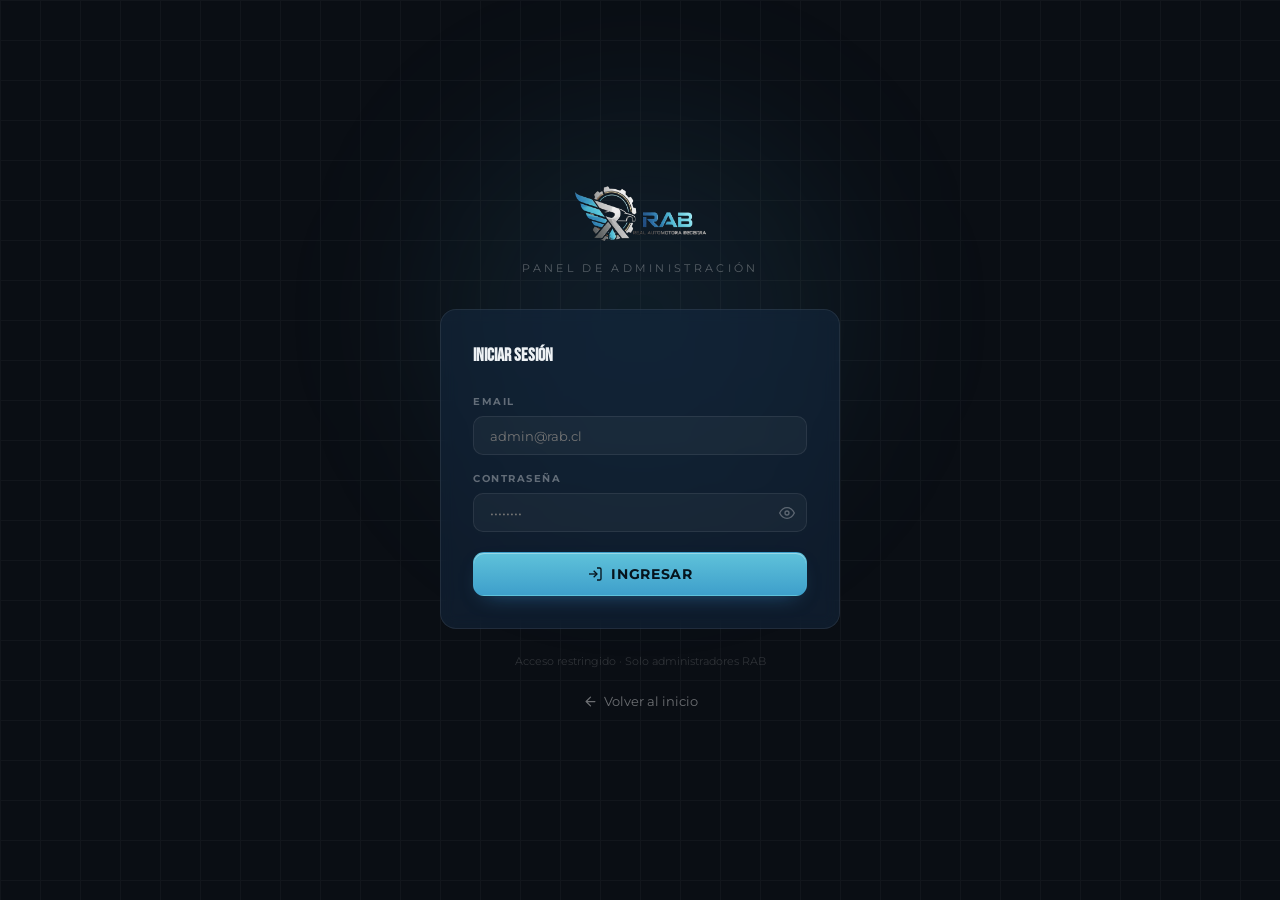
==== admin/index.html @ 1c28c9f1 ":hammer: :art: Rediseno completo del sitio." ====
<!DOCTYPE html>
<html lang="es">
<head>
  <meta charset="UTF-8">
  <meta name="viewport" content="width=device-width, initial-scale=1.0">
  <title>Admin | RAB Automotora</title>
  <link rel="stylesheet" href="../assets/css/rab.css">
  <link rel="icon" href="../assets/images/logo.png">
  <style>
    /* ══ LOGIN ══════════════════════════════════════════════ */
    #login-screen {
      min-height:100vh; background:var(--bg-dark); display:flex;
      align-items:center; justify-content:center; padding:1.5rem;
      position:relative; overflow:hidden;
    }
    .login-glow { position:absolute;top:35%;left:50%;transform:translate(-50%,-50%);width:400px;height:400px;background:rgba(62,159,203,.10);border-radius:50%;filter:blur(80px);pointer-events:none; }
    .login-grid { position:absolute;inset:0;opacity:.03;background-image:linear-gradient(rgba(255,255,255,1) 1px,transparent 1px),linear-gradient(90deg,rgba(255,255,255,1) 1px,transparent 1px);background-size:40px 40px; }
    .login-box  { position:relative;width:100%;max-width:400px; }
    .login-card { background:rgba(20,42,68,.5);border:1px solid rgba(255,255,255,.08);border-radius:16px;padding:2rem;backdrop-filter:blur(8px); }

    /* ══ ADMIN LAYOUT ════════════════════════════════════════ */
    #admin-app { display:none; }

    /* Top bar (mobile only) */
    .admin-topbar {
      display:none;
      position:fixed; top:0; left:0; right:0; z-index:200;
      height:56px; background:#0D1622;
      border-bottom:1px solid rgba(255,255,255,.06);
      align-items:center; justify-content:space-between;
      padding:0 1rem;
    }
    .admin-topbar img  { height:32px; width:auto; object-fit:contain; }
    .admin-topbar-btn  { background:none; border:none; color:rgba(255,255,255,.6); padding:6px; cursor:pointer; display:flex; align-items:center; }
    .admin-topbar-btn:hover { color:#fff; }

    /* Overlay (mobile sidebar backdrop) */
    #sidebar-overlay {
      display:none; position:fixed; inset:0; z-index:149;
      background:rgba(0,0,0,.6); backdrop-filter:blur(2px);
    }
    #sidebar-overlay.active { display:block; }

    /* Sidebar */
    .admin-sidebar {
      position:fixed; top:0; left:0; bottom:0; z-index:150;
      width:220px; background:#0D1622;
      border-right:1px solid rgba(255,255,255,.06);
      display:flex; flex-direction:column;
      transition:transform .25s ease;
    }

    /* Main content */
    .admin-main {
      margin-left:220px;
      min-height:100vh;
      padding:2rem 2.5rem;
      background:var(--bg-dark);
    }

    /* ── Responsive breakpoint ── */
    @media (max-width: 768px) {
      .admin-topbar  { display:flex; }
      .admin-sidebar { transform:translateX(-100%); }
      .admin-sidebar.open { transform:translateX(0); }
      .admin-main    { margin-left:0; padding:1rem; padding-top:calc(56px + 1rem); }
    }

    /* ══ STATS GRID ══════════════════════════════════════════ */
    .stats-grid {
      display:grid;
      grid-template-columns:repeat(4,1fr);
      gap:1rem;
      margin-bottom:2rem;
    }
    @media (max-width:900px) { .stats-grid { grid-template-columns:repeat(2,1fr); } }
    @media (max-width:480px) { .stats-grid { grid-template-columns:1fr 1fr; gap:.75rem; } }

    /* ══ TABLE ═══════════════════════════════════════════════ */
    .table-scroll { overflow-x:auto; -webkit-overflow-scrolling:touch; }
    .admin-table  { min-width:520px; }

    /* Hide less important columns on small screens */
    @media (max-width:560px) {
      .col-hide { display:none; }
    }

    /* ══ FORM GRID ═══════════════════════════════════════════ */
    .form-grid {
      display:grid;
      grid-template-columns:repeat(auto-fill,minmax(180px,1fr));
      gap:1rem;
    }
    @media (max-width:480px) {
      .form-grid { grid-template-columns:1fr; }
    }

    /* ══ IMAGE UPLOADER ══════════════════════════════════════ */
    .drop-zone { border:2px dashed rgba(255,255,255,.1);border-radius:12px;padding:2rem;text-align:center;position:relative;cursor:pointer;transition:border-color .2s; }
    .drop-zone:hover,.drop-zone.drag { border-color:var(--navy-light); }
    .drop-zone input[type=file] { position:absolute;inset:0;opacity:0;cursor:pointer; }
    .img-preview-grid { display:grid;grid-template-columns:repeat(auto-fill,minmax(90px,1fr));gap:.5rem;margin-top:1rem; }
    .img-preview { position:relative;aspect-ratio:4/3;border-radius:8px;overflow:hidden;border:2px solid transparent; }
    .img-preview.cover { border-color:var(--navy-light); }
    .img-preview img { width:100%;height:100%;object-fit:cover; }
    .img-preview-actions { position:absolute;inset:0;background:rgba(0,0,0,.65);opacity:0;display:flex;align-items:center;justify-content:center;gap:6px;transition:opacity .2s; }
    .img-preview:hover .img-preview-actions,
    .img-preview:active .img-preview-actions { opacity:1; } /* :active para touch */
    .cover-label { position:absolute;top:4px;left:4px;background:var(--navy-light);color:#fff;font-size:9px;font-weight:700;text-transform:uppercase;padding:2px 6px;border-radius:4px; }

    /* ══ PAGE HEADER ═════════════════════════════════════════ */
    .page-header {
      display:flex; justify-content:space-between; align-items:center;
      flex-wrap:wrap; gap:.75rem; margin-bottom:1.75rem;
    }
    .page-header h1 { font-family:var(--font-title);font-weight:700;font-size:1.4rem;color:var(--white); }
    .page-header p  { color:rgba(255,255,255,.35);font-size:13px;margin-top:3px; }

    /* ══ WASH ADMIN ═══════════════════════════════════════════ */
    .wash-admin-feature {
      display:inline-flex; align-items:center; gap:4px;
      background:rgba(255,255,255,.06); border:1px solid rgba(255,255,255,.1);
      color:rgba(255,255,255,.65); font-size:12px;
      padding:4px 8px 4px 10px; border-radius:8px;
    }

    /* ══ GLOBAL LOADING OVERLAY ════════════════════════════════ */
    #global-loading {
      display:none; position:fixed; inset:0; z-index:9999;
      background:rgba(6,12,26,.88); backdrop-filter:blur(6px);
      align-items:center; justify-content:center; flex-direction:column; gap:1.25rem;
    }
    #global-loading.active { display:flex; }
    #global-loading .gl-spinner {
      width:44px; height:44px; border-radius:50%;
      border:3px solid rgba(255,255,255,.08);
      border-top-color:var(--navy-light);
      animation:spin .7s linear infinite;
    }
    #global-loading .gl-text {
      font-family:var(--font-body); font-weight:600; font-size:13px;
      color:rgba(255,255,255,.4); letter-spacing:.06em; text-transform:uppercase;
    }
  </style>
</head>
<body>
<div id="toast"></div>
<div id="global-loading">
  <div class="gl-spinner"></div>
  <p class="gl-text">Procesando...</p>
</div>

<!-- ══ LOGIN ══════════════════════════════════════════════════ -->
<div id="login-screen">
  <div class="login-glow"></div>
  <div class="login-grid"></div>
  <div class="login-box">
    <div style="text-align:center;margin-bottom:2rem">
      <img src="../assets/images/logo.png" alt="RAB" style="height:60px;width:auto;object-fit:contain;margin:0 auto 1rem;display:block">
      <p style="color:rgba(255,255,255,.3);font-size:11px;text-transform:uppercase;letter-spacing:.3em">Panel de Administración</p>
    </div>
    <div class="login-card">
      <h1 style="font-family:var(--font-title);font-weight:700;color:var(--white);font-size:1.1rem;margin-bottom:1.5rem">Iniciar sesión</h1>
      <form id="login-form" onsubmit="doLogin(event)">
        <div class="form-group" style="margin-bottom:1rem">
          <label class="form-label">Email</label>
          <input id="login-email" type="email" class="form-input" placeholder="admin@rab.cl" required autocomplete="email">
        </div>
        <div class="form-group" style="margin-bottom:1.25rem">
          <label class="form-label">Contraseña</label>
          <div style="position:relative">
            <input id="login-pass" type="password" class="form-input" placeholder="••••••••" required autocomplete="current-password" style="padding-right:2.5rem">
            <button type="button" onclick="togglePass()" style="position:absolute;right:.75rem;top:50%;transform:translateY(-50%);color:rgba(255,255,255,.3);background:none;border:none;cursor:pointer;display:flex">
              <svg width="16" height="16" viewBox="0 0 24 24" fill="none" stroke="currentColor" stroke-width="2"><path d="M1 12s4-8 11-8 11 8 11 8-4 8-11 8-11-8-11-8z"/><circle cx="12" cy="12" r="3"/></svg>
            </button>
          </div>
        </div>
        <div id="login-error" style="display:none;color:#fca5a5;font-size:12px;background:rgba(69,10,10,.5);border:1px solid rgba(252,165,165,.2);border-radius:8px;padding:.6rem 1rem;margin-bottom:1rem"></div>
        <button type="submit" id="login-btn" class="btn-primary" style="width:100%;justify-content:center">
          <svg width="16" height="16" viewBox="0 0 24 24" fill="none" stroke="currentColor" stroke-width="2"><path d="M15 3h4a2 2 0 0 1 2 2v14a2 2 0 0 1-2 2h-4"/><polyline points="10 17 15 12 10 7"/><line x1="15" y1="12" x2="3" y2="12"/></svg>
          Ingresar
        </button>
      </form>
    </div>
    <p style="text-align:center;color:rgba(255,255,255,.15);font-size:11px;margin-top:1.5rem">Acceso restringido · Solo administradores RAB</p>
    <div style="text-align:center;margin-top:1.25rem">
      <a href="../index.html" style="display:inline-flex;align-items:center;gap:6px;color:rgba(255,255,255,.4);font-size:13px;transition:color .2s" onmouseover="this.style.color='var(--blue-light)'" onmouseout="this.style.color='rgba(255,255,255,.4)'">
        <svg width="15" height="15" viewBox="0 0 24 24" fill="none" stroke="currentColor" stroke-width="2" stroke-linecap="round" stroke-linejoin="round"><path d="M19 12H5M12 5l-7 7 7 7"/></svg>
        Volver al inicio
      </a>
    </div>
  </div>
</div>

<!-- ══ ADMIN APP ═══════════════════════════════════════════════ -->
<div id="admin-app">

  <!-- Mobile top bar -->
  <div class="admin-topbar">
    <img src="../assets/images/logo.png" alt="RAB">
    <button class="admin-topbar-btn" onclick="toggleSidebar()" aria-label="Menú">
      <svg id="topbar-icon" width="22" height="22" viewBox="0 0 24 24" fill="none" stroke="currentColor" stroke-width="2">
        <line x1="3" y1="6" x2="21" y2="6"/><line x1="3" y1="12" x2="21" y2="12"/><line x1="3" y1="18" x2="21" y2="18"/>
      </svg>
    </button>
  </div>

  <!-- Overlay -->
  <div id="sidebar-overlay" onclick="closeSidebar()"></div>

  <!-- Sidebar -->
  <aside class="admin-sidebar" id="admin-sidebar">
    <div class="admin-sidebar-logo" style="padding:1.25rem 1rem;border-bottom:1px solid rgba(255,255,255,.06);display:flex;align-items:center;justify-content:space-between">
      <a href="../index.html" target="_blank">
        <img src="../assets/images/logo.png" alt="RAB" style="height:34px;width:auto;object-fit:contain">
      </a>
      <!-- Close button (mobile only) -->
      <button onclick="closeSidebar()" style="display:none;background:none;border:none;color:rgba(255,255,255,.4);cursor:pointer;padding:4px" id="sidebar-close-btn">
        <svg width="18" height="18" viewBox="0 0 24 24" fill="none" stroke="currentColor" stroke-width="2"><line x1="18" y1="6" x2="6" y2="18"/><line x1="6" y1="6" x2="18" y2="18"/></svg>
      </button>
    </div>
    <nav class="admin-nav" style="flex:1;padding:.75rem;display:flex;flex-direction:column;gap:2px">
      <a class="admin-nav-item active" data-page="dashboard" onclick="showPage('dashboard');closeSidebar()">
        <svg viewBox="0 0 24 24" fill="none" stroke="currentColor" stroke-width="2"><rect x="3" y="3" width="7" height="7"/><rect x="14" y="3" width="7" height="7"/><rect x="14" y="14" width="7" height="7"/><rect x="3" y="14" width="7" height="7"/></svg>
        Dashboard
      </a>
      <a class="admin-nav-item" data-page="vehicles" onclick="showPage('vehicles');closeSidebar()">
        <svg viewBox="0 0 24 24" fill="none" stroke="currentColor" stroke-width="2"><path d="M19 17H5a2 2 0 0 1-2-2V9a2 2 0 0 1 2-2h1l2-3h8l2 3h1a2 2 0 0 1 2 2v6a2 2 0 0 1-2 2z"/><circle cx="7" cy="17" r="2"/><circle cx="17" cy="17" r="2"/></svg>
        Vehículos
      </a>
      <a class="admin-nav-item" data-page="washing" onclick="showPage('washing');closeSidebar()">
        <svg viewBox="0 0 24 24" fill="none" stroke="currentColor" stroke-width="2"><path d="M12 2.69l5.66 5.66a8 8 0 1 1-11.31 0z"/></svg>
        Lavado
      </a>
    </nav>
    <div style="padding:.75rem;border-top:1px solid rgba(255,255,255,.06)">
      <a href="../index.html" target="_blank" class="admin-nav-item" style="font-size:12px;color:rgba(255,255,255,.3)">Ver sitio →</a>
      <button class="admin-nav-item" onclick="doLogout()" style="width:100%;text-align:left;color:rgba(255,255,255,.4)">
        <svg viewBox="0 0 24 24" fill="none" stroke="currentColor" stroke-width="2"><path d="M9 21H5a2 2 0 0 1-2-2V5a2 2 0 0 1 2-2h4"/><polyline points="16 17 21 12 16 7"/><line x1="21" y1="12" x2="9" y2="12"/></svg>
        Cerrar sesión
      </button>
    </div>
  </aside>

  <!-- Main -->
  <main class="admin-main">

    <!-- ── DASHBOARD ── -->
    <div id="page-dashboard" class="admin-page active">
      <div class="page-header">
        <div>
          <h1>Dashboard</h1>
          <p>Resumen del inventario</p>
        </div>
      </div>

      <div id="stats-grid" class="stats-grid"></div>

      <div class="admin-table-wrap">
        <div style="display:flex;justify-content:space-between;align-items:center;padding:1rem 1.25rem;border-bottom:1px solid rgba(255,255,255,.06);flex-wrap:wrap;gap:.5rem">
          <span style="font-family:var(--font-body);font-weight:700;color:var(--white);font-size:13px">Inventario reciente</span>
          <button onclick="showPage('vehicles');openForm()" class="btn-primary" style="font-size:11px;padding:6px 14px">+ Agregar</button>
        </div>
        <div class="table-scroll">
          <table class="admin-table">
            <thead>
              <tr>
                <th>Vehículo</th>
                <th class="col-hide">Precio</th>
                <th class="col-hide">Categoría</th>
                <th>Estado</th>
                <th></th>
              </tr>
            </thead>
            <tbody id="dashboard-table"></tbody>
          </table>
        </div>
      </div>
    </div>

    <!-- ── VEHÍCULOS ── -->
    <div id="page-vehicles" class="admin-page">
      <div class="page-header">
        <div>
          <h1>Vehículos</h1>
          <p id="vehicle-total"></p>
        </div>
        <button onclick="openForm()" class="btn-primary">+ Agregar</button>
      </div>

      <!-- Formulario -->
      <div id="vehicle-form-wrap" style="display:none;margin-bottom:2rem">
        <div class="form-section">
          <div style="display:flex;justify-content:space-between;align-items:center;margin-bottom:1.25rem">
            <h2 class="form-section-title" id="form-title" style="margin-bottom:0">Nuevo vehículo</h2>
            <button onclick="closeForm()" style="color:rgba(255,255,255,.4);display:flex;background:none;border:none;cursor:pointer">
              <svg width="18" height="18" viewBox="0 0 24 24" fill="none" stroke="currentColor" stroke-width="2"><line x1="18" y1="6" x2="6" y2="18"/><line x1="6" y1="6" x2="18" y2="18"/></svg>
            </button>
          </div>
          <form id="vehicle-form" onsubmit="saveVehicle(event)">
            <input type="hidden" id="f-id">
            <div class="form-grid">
              <div class="form-group"><label class="form-label">Marca *</label><input id="f-brand" class="form-input" required placeholder="Toyota"></div>
              <div class="form-group"><label class="form-label">Modelo *</label><input id="f-model" class="form-input" required placeholder="RAV4"></div>
              <div class="form-group"><label class="form-label">Año *</label><input id="f-year" type="number" class="form-input" required min="1990" max="2030" placeholder="2023" inputmode="numeric"></div>
              <div class="form-group"><label class="form-label">Precio CLP *</label><input id="f-price" type="number" class="form-input" required min="0" placeholder="12900000" inputmode="numeric"></div>
              <div class="form-group"><label class="form-label">Kilometraje</label><input id="f-mileage" type="number" class="form-input" min="0" value="0" inputmode="numeric"></div>
              <div class="form-group">
                <label class="form-label">Categoría *</label>
                <select id="f-category" class="form-select"><option>Sedán</option><option>SUV</option><option>Pickup</option><option>Hatchback</option><option>Deportivo</option></select>
              </div>
              <div class="form-group">
                <label class="form-label">Transmisión *</label>
                <select id="f-transmission" class="form-select"><option>Automático</option><option>Manual</option><option>CVT</option></select>
              </div>
              <div class="form-group">
                <label class="form-label">Combustible *</label>
                <select id="f-fuel" class="form-select"><option>Bencina</option><option>Diésel</option><option>Híbrido</option><option>Eléctrico</option></select>
              </div>
              <div class="form-group">
                <label class="form-label">Estado *</label>
                <select id="f-status" class="form-select"><option>Disponible</option><option>Vendido</option><option>Próximo Ingreso</option></select>
              </div>
              <div class="form-group full"><label class="form-label">Descripción</label><textarea id="f-desc" class="form-textarea" placeholder="Detalles adicionales..."></textarea></div>
              <div class="form-group" style="display:flex;align-items:center;gap:.5rem;padding-top:1rem">
                <input id="f-featured" type="checkbox" style="width:16px;height:16px;accent-color:var(--navy-light)">
                <label style="color:rgba(255,255,255,.6);font-size:13px;cursor:pointer" for="f-featured">Marcar como Destacado</label>
              </div>
            </div>
            <div style="display:flex;gap:1rem;margin-top:1.5rem;flex-wrap:wrap">
              <button type="submit" id="form-save-btn" class="btn-primary">Guardar vehículo</button>
              <button type="button" onclick="closeForm()" style="color:rgba(255,255,255,.4);font-size:13px;background:none;border:none;cursor:pointer">Cancelar</button>
            </div>
          </form>
        </div>

        <!-- Imágenes -->
        <div id="image-section" style="display:none" class="form-section">
          <h2 class="form-section-title" id="image-section-title">Imágenes del vehículo *</h2>
          <p id="image-hint" style="color:rgba(255,255,255,.4);font-size:13px;margin-bottom:1rem">Agrega al menos una foto. La primera o la que marques será la portada.</p>
          <div class="drop-zone" id="drop-zone">
            <input type="file" id="img-input" multiple accept="image/*" onchange="uploadImages(this.files)">
            <svg width="28" height="28" viewBox="0 0 24 24" fill="none" stroke="rgba(255,255,255,.3)" stroke-width="1.5" style="margin:0 auto .75rem;display:block"><path d="M21 15v4a2 2 0 0 1-2 2H5a2 2 0 0 1-2-2v-4"/><polyline points="17 8 12 3 7 8"/><line x1="12" y1="3" x2="12" y2="15"/></svg>
            <p style="color:rgba(255,255,255,.5);font-size:13px">Arrastra fotos o haz clic</p>
            <p style="color:rgba(255,255,255,.25);font-size:11px;margin-top:4px">JPG, PNG, WEBP · Máx. 8 MB</p>
          </div>
          <div id="img-error" style="display:none;color:#fca5a5;font-size:12px;margin-top:.5rem"></div>
          <div id="img-preview-grid" class="img-preview-grid"></div>
        </div>
      </div>

      <!-- Tabla -->
      <div class="admin-table-wrap">
        <div class="table-scroll">
          <table class="admin-table">
            <thead>
              <tr>
                <th>Vehículo</th>
                <th class="col-hide">Precio</th>
                <th class="col-hide">Categoría</th>
                <th>Estado</th>
                <th></th>
              </tr>
            </thead>
            <tbody id="vehicles-table"></tbody>
          </table>
        </div>
      </div>
    </div>

    <!-- ── LAVADO ── -->
    <div id="page-washing" class="admin-page">
      <div class="page-header">
        <div>
          <h1>Planes de Lavado</h1>
          <p>Edita los precios y características de cada plan</p>
        </div>
      </div>
      <div id="washing-loading" style="text-align:center;padding:3rem 1.5rem">
        <div class="spinner"></div>
        <p style="margin-top:1rem;font-size:13px;color:rgba(255,255,255,.3)">Cargando planes...</p>
      </div>
      <div id="washing-plans-forms" style="display:none"></div>
    </div>

  </main>
</div><!-- /#admin-app -->

<script src="../assets/js/config.js"></script>
<script>
/* ══ SIDEBAR TOGGLE ════════════════════════════════════════ */
function toggleSidebar() {
  const sb  = document.getElementById('admin-sidebar')
  const ov  = document.getElementById('sidebar-overlay')
  const btn = document.getElementById('sidebar-close-btn')
  const isOpen = sb.classList.contains('open')
  if (isOpen) {
    sb.classList.remove('open')
    ov.classList.remove('active')
    btn.style.display = 'none'
  } else {
    sb.classList.add('open')
    ov.classList.add('active')
    btn.style.display = 'block'
  }
}
function closeSidebar() {
  document.getElementById('admin-sidebar').classList.remove('open')
  document.getElementById('sidebar-overlay').classList.remove('active')
  document.getElementById('sidebar-close-btn').style.display = 'none'
}
// Mostrar botón cerrar en mobile al abrir
window.addEventListener('resize', function () {
  if (window.innerWidth > 768) closeSidebar()
})

/* ══ AUTH ══════════════════════════════════════════════════ */
function getToken() { return localStorage.getItem('rab_token') }

async function doLogin(e) {
  e.preventDefault()
  const btn   = document.getElementById('login-btn')
  const errEl = document.getElementById('login-error')
  btn.disabled = true
  btn.innerHTML = '<span class="spinner" style="width:16px;height:16px;border-width:2px"></span> Ingresando...'
  errEl.style.display = 'none'
  try {
    const res  = await fetch(RAB.API_URL + '/api/admin/login', {
      method: 'POST', headers: { 'Content-Type': 'application/json' },
      body: JSON.stringify({ email: document.getElementById('login-email').value, password: document.getElementById('login-pass').value })
    })
    const data = await res.json()
    if (!res.ok) throw new Error(data.error)
    localStorage.setItem('rab_token', data.access_token)
    document.getElementById('login-screen').style.display = 'none'
    document.getElementById('admin-app').style.display    = 'block'
    initAdmin()
  } catch (err) {
    errEl.textContent    = err.message
    errEl.style.display  = 'block'
  }
  btn.disabled = false
  btn.innerHTML = '<svg width="16" height="16" viewBox="0 0 24 24" fill="none" stroke="currentColor" stroke-width="2"><path d="M15 3h4a2 2 0 0 1 2 2v14a2 2 0 0 1-2 2h-4"/><polyline points="10 17 15 12 10 7"/><line x1="15" y1="12" x2="3" y2="12"/></svg> Ingresar'
}

function doLogout() { localStorage.removeItem('rab_token'); location.reload() }

function togglePass() {
  const inp = document.getElementById('login-pass')
  inp.type  = inp.type === 'password' ? 'text' : 'password'
}

/* ══ PAGES ═════════════════════════════════════════════════ */
function showPage(name) {
  document.querySelectorAll('.admin-page').forEach(function (p) { p.classList.remove('active') })
  document.querySelectorAll('.admin-nav-item').forEach(function (a) { a.classList.remove('active') })
  document.getElementById('page-' + name).classList.add('active')
  const navItem = document.querySelector('[data-page="' + name + '"]')
  if (navItem) navItem.classList.add('active')
  if (name === 'dashboard') loadDashboard()
  if (name === 'vehicles')  loadVehiclesTable()
  if (name === 'washing')   loadWashingPlans()
}

/* ══ DASHBOARD ═════════════════════════════════════════════ */
async function loadDashboard() {
  try {
    const [stats, vehicles] = await Promise.all([
      RAB.api('/api/admin/stats'),
      RAB.api('/api/vehicles/all?page=0&limit=10')
    ])
    const STAT_CONFIG = [
      { key: 'available', label: 'Disponibles',   cls: 'available', icon: '<path d="M19 17H5a2 2 0 0 1-2-2V9a2 2 0 0 1 2-2h1l2-3h8l2 3h1a2 2 0 0 1 2 2v6a2 2 0 0 1-2 2z"/><circle cx="7" cy="17" r="2"/><circle cx="17" cy="17" r="2"/>', color: '#10b981' },
      { key: 'sold',      label: 'Vendidos',       cls: 'sold',      icon: '<path d="M6 2L3 6v14a2 2 0 0 0 2 2h14a2 2 0 0 0 2-2V6l-3-4z"/><line x1="3" y1="6" x2="21" y2="6"/><path d="M16 10a4 4 0 0 1-8 0"/>', color: '#1e88e5' },
      { key: 'upcoming',  label: 'Próx. Ingreso',  cls: 'upcoming',  icon: '<circle cx="12" cy="12" r="10"/><polyline points="12 6 12 12 16 14"/>', color: '#f9a825' },
      { key: 'total',     label: 'Total',          cls: 'total',     icon: '<polyline points="22 12 18 12 15 21 9 3 6 12 2 12"/>', color: 'rgba(255,255,255,.5)' },
    ]
    document.getElementById('stats-grid').innerHTML = STAT_CONFIG.map(function (s, idx) {
      return '<div class="stat-card stat-card-' + s.cls + '" style="animation:fadeUp .4s cubic-bezier(.22,1,.36,1) ' + (idx * 80) + 'ms both">' +
        '<div class="stat-icon" style="background:' + s.color + '18;border:1px solid ' + s.color + '30">' +
          '<svg width="16" height="16" viewBox="0 0 24 24" fill="none" stroke="' + s.color + '" stroke-width="2">' + s.icon + '</svg>' +
        '</div>' +
        '<div class="stat-label">' + s.label + '</div>' +
        '<div class="stat-value">' + (stats[s.key] || 0) + '</div>' +
      '</div>'
    }).join('')

    const STATUS_BADGE = { 'Disponible': 'available', 'Vendido': 'sold', 'Próximo Ingreso': 'upcoming' }
    document.getElementById('dashboard-table').innerHTML = (vehicles.data || []).map(function (v, idx) {
      return '<tr style="animation:fadeUp .3s ease ' + (idx * 35) + 'ms both">' +
        '<td style="color:var(--white)">' + v.brand + ' ' + v.model + ' ' + v.year + '</td>' +
        '<td class="col-hide">' + RAB.price(v.price) + '</td>' +
        '<td class="col-hide" style="color:rgba(255,255,255,.5)">' + v.category + '</td>' +
        '<td><span class="card-badge badge-' + (STATUS_BADGE[v.status] || 'available') + '" style="position:static">' + v.status + '</span></td>' +
        '<td style="text-align:right"><button onclick="showPage(\'vehicles\');editVehicle(\'' + v.id + '\')" style="color:var(--blue-light);font-size:12px;background:none;border:none;cursor:pointer">Editar</button></td>' +
      '</tr>'
    }).join('')
  } catch (e) { RAB.toast('Error cargando dashboard', 'error') }
}

/* ══ VEHICLES ══════════════════════════════════════════════ */
var allVehicles = []

async function loadVehiclesTable() {
  try {
    const { data, count } = await RAB.api('/api/vehicles/all?page=0&limit=100')
    allVehicles = data
    document.getElementById('vehicle-total').textContent = count + ' vehículos en total'
    const STATUS_BADGE = { 'Disponible': 'available', 'Vendido': 'sold', 'Próximo Ingreso': 'upcoming' }
    document.getElementById('vehicles-table').innerHTML = data.map(function (v, idx) {
      return '<tr style="animation:fadeUp .3s ease ' + (idx * 25) + 'ms both">' +
        '<td style="color:var(--white)">' + v.brand + ' ' + v.model + ' ' + v.year + '</td>' +
        '<td class="col-hide">' + RAB.price(v.price) + '</td>' +
        '<td class="col-hide" style="color:rgba(255,255,255,.5)">' + v.category + '</td>' +
        '<td><span class="card-badge badge-' + (STATUS_BADGE[v.status] || 'available') + '" style="position:static">' + v.status + '</span></td>' +
        '<td>' +
          '<div style="display:flex;gap:8px;justify-content:flex-end">' +
            '<button onclick="editVehicle(\'' + v.id + '\')" style="color:var(--blue-light);font-size:12px;background:none;border:none;cursor:pointer;white-space:nowrap">Editar</button>' +
            '<button onclick="deleteVehicle(\'' + v.id + '\',\'' + v.brand + ' ' + v.model + '\')" style="color:#f87171;font-size:12px;background:none;border:none;cursor:pointer;white-space:nowrap">Eliminar</button>' +
          '</div>' +
        '</td>' +
      '</tr>'
    }).join('')
  } catch (e) { RAB.toast('Error cargando vehículos', 'error') }
}

/* ── Form ── */
var currentVehicleId = null

function openForm(v) {
  v = v || null
  var wrap = document.getElementById('vehicle-form-wrap')
  wrap.style.animation = 'none'
  wrap.offsetHeight
  wrap.style.animation = 'fadeUp .35s cubic-bezier(.22,1,.36,1) both'
  wrap.style.display = 'block'
  document.getElementById('image-section').style.display = 'block'
  document.getElementById('img-preview-grid').innerHTML      = ''
  document.getElementById('img-error').style.display         = 'none'
  stagedImages = []
  currentVehicleId = v ? v.id : null
  document.getElementById('form-title').textContent     = v ? (v.brand + ' ' + v.model + ' ' + v.year) : 'Nuevo vehículo'
  document.getElementById('f-id').value                 = v ? v.id : ''
  document.getElementById('f-brand').value              = v ? v.brand : ''
  document.getElementById('f-model').value              = v ? v.model : ''
  document.getElementById('f-year').value               = v ? v.year : new Date().getFullYear()
  document.getElementById('f-price').value              = v ? v.price : ''
  document.getElementById('f-mileage').value            = v ? v.mileage : 0
  document.getElementById('f-category').value           = v ? v.category : 'Sedán'
  document.getElementById('f-transmission').value       = v ? v.transmission : 'Automático'
  document.getElementById('f-fuel').value               = v ? v.fuel : 'Bencina'
  document.getElementById('f-status').value             = v ? v.status : 'Disponible'
  document.getElementById('f-desc').value               = v ? (v.description || '') : ''
  document.getElementById('f-featured').checked         = v ? (v.featured || false) : false
  if (v) {
    document.getElementById('image-hint').textContent = 'Sube más fotos del vehículo. La que marques será la portada.'
    renderExistingImages(v.vehicle_images || [])
  } else {
    document.getElementById('image-hint').textContent = 'Agrega al menos una foto. La primera o la que marques será la portada.'
    renderStagedImages()
  }
  document.getElementById('vehicle-form-wrap').scrollIntoView({ behavior: 'smooth', block: 'start' })
}

function closeForm() {
  document.getElementById('vehicle-form-wrap').style.display = 'none'
  currentVehicleId = null
}

function editVehicle(id) {
  const v = allVehicles.find(function (x) { return x.id === id })
  if (v) openForm(v)
}

async function saveVehicle(e) {
  e.preventDefault()
  const btn = document.getElementById('form-save-btn')
  var id = document.getElementById('f-id').value

  // Foto obligatoria al crear un vehículo nuevo
  if (!id && stagedImages.length === 0) {
    showImgError('Debes agregar al menos una foto del vehículo')
    document.getElementById('image-section').scrollIntoView({ behavior: 'smooth', block: 'center' })
    return
  }

  btn.disabled = true; btn.textContent = 'Guardando...'
  showGlobalLoading(id ? 'Actualizando vehículo...' : 'Creando vehículo...')
  const payload = {
    brand:        RAB.capitalize(document.getElementById('f-brand').value),
    model:        RAB.capitalize(document.getElementById('f-model').value),
    year:         +document.getElementById('f-year').value,
    price:        +document.getElementById('f-price').value,
    mileage:      +document.getElementById('f-mileage').value,
    category:     document.getElementById('f-category').value,
    transmission: document.getElementById('f-transmission').value,
    fuel:         document.getElementById('f-fuel').value,
    status:       document.getElementById('f-status').value,
    description:  document.getElementById('f-desc').value,
    featured:     document.getElementById('f-featured').checked,
  }
  try {
    if (id) {
      await RAB.api('/api/vehicles/' + id, { method: 'PUT', body: JSON.stringify(payload) })
      RAB.toast('Vehículo actualizado')
    } else {
      payload.images = stagedImages.map(function (img) {
        return { base64: img.base64, contentType: img.contentType, fileName: img.fileName, isCover: img.isCover }
      })
      const { data } = await RAB.api('/api/vehicles', { method: 'POST', body: JSON.stringify(payload) })
      // Pasar a modo edición del vehículo recién creado (fotos ya subidas)
      id = data.id
      document.getElementById('f-id').value = id
      currentVehicleId = id
      document.getElementById('form-title').textContent = data.brand + ' ' + data.model + ' ' + data.year
      document.getElementById('image-hint').textContent = 'Sube más fotos del vehículo. La que marques será la portada.'
      stagedImages = []
      renderExistingImages(data.vehicle_images || [])
      RAB.toast('Vehículo creado con sus fotos')
    }
    loadVehiclesTable()
  } catch (err) { RAB.toast(err.message, 'error') }
  finally {
    hideGlobalLoading()
    btn.disabled = false; btn.textContent = 'Guardar vehículo'
  }
}

async function deleteVehicle(id, name) {
  if (!confirm('¿Eliminar "' + name + '"? Esta acción no se puede deshacer.')) return
  try {
    await RAB.api('/api/vehicles/' + id, { method: 'DELETE' })
    RAB.toast('Vehículo eliminado')
    loadVehiclesTable()
  } catch (e) { RAB.toast(e.message, 'error') }
}

/* ══ IMAGES ════════════════════════════════════════════════ */
var existingImages = []
var stagedImages   = []   // fotos en memoria antes de crear el vehículo

function showImgError(msg) {
  var errEl = document.getElementById('img-error')
  errEl.textContent = msg
  errEl.style.display = 'block'
}

/* ── Staging (vehículo nuevo, aún sin ID) ── */
function stageImages(files) {
  document.getElementById('img-error').style.display = 'none'
  for (var i = 0; i < files.length; i++) {
    var file = files[i]
    if (!/^image\//.test(file.type)) { showImgError('"' + file.name + '" no es una imagen'); continue }
    if (file.size > 8 * 1024 * 1024) { showImgError('"' + file.name + '" supera 8MB'); continue }
    ;(function (f) {
      var reader = new FileReader()
      reader.onload = function (ev) {
        var dataUrl = ev.target.result
        stagedImages.push({
          dataUrl:     dataUrl,
          base64:      dataUrl.split(',')[1],
          contentType: f.type,
          fileName:    f.name,
          isCover:     stagedImages.length === 0,   // la primera es portada por defecto
        })
        renderStagedImages()
      }
      reader.readAsDataURL(f)
    })(file)
  }
}

function renderStagedImages() {
  document.getElementById('img-preview-grid').innerHTML = stagedImages.map(function (img, idx) {
    return '<div class="img-preview ' + (img.isCover ? 'cover' : '') + '">' +
      '<img src="' + img.dataUrl + '" alt="">' +
      (img.isCover ? '<span class="cover-label">Portada</span>' : '') +
      '<div class="img-preview-actions">' +
        (!img.isCover ? '<button type="button" onclick="setStagedCover(' + idx + ')" title="Portada" style="background:var(--navy-light);color:#fff;padding:6px 10px;border-radius:6px;font-size:12px;border:none;cursor:pointer">★</button>' : '') +
        '<button type="button" onclick="removeStaged(' + idx + ')" title="Eliminar" style="background:rgba(180,30,30,.8);color:#fff;padding:6px 10px;border-radius:6px;font-size:12px;border:none;cursor:pointer">✕</button>' +
      '</div>' +
    '</div>'
  }).join('')
}

function setStagedCover(idx) {
  stagedImages = stagedImages.map(function (img, i) { return Object.assign({}, img, { isCover: i === idx }) })
  renderStagedImages()
}

function removeStaged(idx) {
  var wasCover = stagedImages[idx] && stagedImages[idx].isCover
  stagedImages.splice(idx, 1)
  if (wasCover && stagedImages.length) stagedImages[0].isCover = true
  renderStagedImages()
}

function renderExistingImages(imgs) {
  existingImages = imgs.sort(function (a, b) { return (b.is_cover ? 1 : 0) - (a.is_cover ? 1 : 0) })
  document.getElementById('img-preview-grid').innerHTML = existingImages.map(function (img) {
    return '<div class="img-preview ' + (img.is_cover ? 'cover' : '') + '" id="img-' + img.id + '">' +
      '<img src="' + img.public_url + '" alt="">' +
      (img.is_cover ? '<span class="cover-label">Portada</span>' : '') +
      '<div class="img-preview-actions">' +
        (!img.is_cover ? '<button onclick="setCover(\'' + img.id + '\')" title="Portada" style="background:var(--navy-light);color:#fff;padding:6px 10px;border-radius:6px;font-size:12px;border:none;cursor:pointer">★</button>' : '') +
        '<button onclick="deleteImage(\'' + img.id + '\')" title="Eliminar" style="background:rgba(180,30,30,.8);color:#fff;padding:6px 10px;border-radius:6px;font-size:12px;border:none;cursor:pointer">✕</button>' +
      '</div>' +
    '</div>'
  }).join('')
}

async function uploadImages(files) {
  var id = currentVehicleId || document.getElementById('f-id').value
  if (!id) { stageImages(files); return }   // vehículo aún no creado → guardar en memoria
  var errEl = document.getElementById('img-error')
  errEl.style.display = 'none'
  for (var i = 0; i < files.length; i++) {
    var file = files[i]
    if (file.size > 8 * 1024 * 1024) { errEl.textContent = '"' + file.name + '" supera 8MB'; errEl.style.display = 'block'; continue }
    ;(function (f) {
      var reader = new FileReader()
      reader.onload = async function (ev) {
        var base64 = ev.target.result.split(',')[1]
        try {
          var isFirst = existingImages.length === 0
          var result  = await RAB.api('/api/admin/upload/' + id, {
            method: 'POST',
            body: JSON.stringify({ base64: base64, contentType: f.type, fileName: f.name, isCover: isFirst })
          })
          existingImages.push(result.data)
          renderExistingImages(existingImages)
          RAB.toast('Imagen subida')
        } catch (e) { errEl.textContent = e.message; errEl.style.display = 'block' }
      }
      reader.readAsDataURL(f)
    })(file)
  }
}

async function setCover(imgId) {
  var id = currentVehicleId || document.getElementById('f-id').value
  try {
    await RAB.api('/api/admin/image/' + imgId + '/cover', { method: 'PUT', body: JSON.stringify({ vehicleId: id }) })
    existingImages = existingImages.map(function (i) { return Object.assign({}, i, { is_cover: i.id === imgId }) })
    renderExistingImages(existingImages)
  } catch (e) { RAB.toast(e.message, 'error') }
}

async function deleteImage(imgId) {
  if (!confirm('¿Eliminar esta imagen?')) return
  try {
    await RAB.api('/api/admin/image/' + imgId, { method: 'DELETE' })
    existingImages = existingImages.filter(function (i) { return i.id !== imgId })
    renderExistingImages(existingImages)
    RAB.toast('Imagen eliminada')
  } catch (e) { RAB.toast(e.message, 'error') }
}

// Drop zone
var dz = document.getElementById('drop-zone')
dz.addEventListener('dragover',  function (e) { e.preventDefault(); dz.classList.add('drag') })
dz.addEventListener('dragleave', function ()  { dz.classList.remove('drag') })
dz.addEventListener('drop',      function (e) { e.preventDefault(); dz.classList.remove('drag'); uploadImages(e.dataTransfer.files) })

/* ══ WASHING PLANS ═════════════════════════════════════════ */
var WASH_SIZES = [
  'Auto / Hatchback',
  'SUV / Crossover',
  'Extra Grande (SUV XL / Station)',
  'Super Grande (Pickup / Camioneta)',
]
var washingPlans = []

async function loadWashingPlans() {
  document.getElementById('washing-loading').style.display = 'block'
  document.getElementById('washing-plans-forms').style.display = 'none'
  try {
    washingPlans = await RAB.api('/api/admin/wash-plans')
    if (!washingPlans || !washingPlans.length) {
      document.getElementById('washing-loading').innerHTML = '<p style="color:rgba(255,255,255,.3);font-size:13px">No se encontraron planes en la base de datos.</p>'
      return
    }
    renderWashingForms()
    document.getElementById('washing-loading').style.display = 'none'
    document.getElementById('washing-plans-forms').style.display = 'block'
  } catch (e) { RAB.toast('Error cargando planes de lavado', 'error') }
}

function renderWashingForms() {
  var sorted = washingPlans.slice().sort(function (a, b) { return a.sort_order - b.sort_order })
  document.getElementById('washing-plans-forms').innerHTML = sorted.map(function (plan, idx) {
    var isPremium = !!plan.recommended
    var pricesHtml = WASH_SIZES.map(function (size) {
      var existing = (plan.prices || []).find(function (p) { return p.size === size })
      return '<div class="form-group">' +
        '<label class="form-label">' + size + '</label>' +
        '<input type="number" class="form-input wash-price-inp" ' +
          'data-plan-id="' + plan.id + '" data-size="' + size.replace(/"/g, '&quot;') + '" ' +
          'value="' + (existing ? existing.price : '') + '" min="0" placeholder="0" inputmode="numeric">' +
      '</div>'
    }).join('')

    return '<div class="form-section" style="margin-bottom:1.5rem;animation:fadeUp .4s cubic-bezier(.22,1,.36,1) ' + (idx * 120) + 'ms both">' +
      '<div style="display:flex;justify-content:space-between;align-items:center;margin-bottom:1.25rem">' +
        '<h2 class="form-section-title" style="margin-bottom:0">' + plan.title + '</h2>' +
        (isPremium ? '<div class="badge-recommended" style="animation:none"><div class="badge-dot" style="animation:none"></div>Recomendado</div>' : '') +
      '</div>' +
      '<div class="form-group" style="margin-bottom:1.25rem">' +
        '<label class="form-label">Descripción del plan</label>' +
        '<input type="text" class="form-input" id="subtitle-' + plan.id + '" value="' + (plan.subtitle || '').replace(/"/g, '&quot;') + '" placeholder="Descripción corta del plan...">' +
      '</div>' +
      '<p class="form-label" style="margin-bottom:.75rem">Precios por tamaño de vehículo</p>' +
      '<div class="form-grid" style="margin-bottom:1.5rem">' + pricesHtml + '</div>' +
      '<p class="form-label" style="margin-bottom:.75rem">Características incluidas</p>' +
      '<div id="features-wrap-' + plan.id + '" style="display:flex;flex-wrap:wrap;gap:6px;margin-bottom:.75rem;min-height:32px">' +
        renderFeaturesHtml(plan) +
      '</div>' +
      '<div style="display:flex;gap:.5rem;margin-bottom:1.5rem">' +
        '<input type="text" class="form-input" id="feature-input-' + plan.id + '" ' +
          'placeholder="Ej: Lavado exterior detallado" style="max-width:320px" ' +
          'onkeydown="if(event.key===\'Enter\'){event.preventDefault();addWashFeature(\'' + plan.id + '\')}">' +
        '<button type="button" onclick="addWashFeature(\'' + plan.id + '\')" ' +
          'class="btn-primary" style="font-size:12px;padding:8px 14px;white-space:nowrap">+ Agregar</button>' +
      '</div>' +
      '<button type="button" onclick="saveWashingPlan(\'' + plan.id + '\')" class="btn-primary">' +
        '<svg width="14" height="14" viewBox="0 0 24 24" fill="none" stroke="currentColor" stroke-width="2"><path d="M19 21H5a2 2 0 0 1-2-2V5a2 2 0 0 1 2-2h11l5 5v11a2 2 0 0 1-2 2z"/><polyline points="17 21 17 13 7 13 7 21"/><polyline points="7 3 7 8 15 8"/></svg>' +
        ' Guardar cambios' +
      '</button>' +
    '</div>'
  }).join('')
}

function renderFeaturesHtml(plan) {
  if (!plan.features || !plan.features.length) {
    return '<span style="font-size:12px;color:rgba(255,255,255,.2)">Sin características — agrega una arriba</span>'
  }
  var planId = plan.id
  return plan.features.map(function (f, i) {
    return '<span class="wash-admin-feature">' + f +
      '<button type="button" onclick="removeWashFeature(\'' + planId + '\',' + i + ')" ' +
        'title="Eliminar" style="background:none;border:none;color:rgba(255,255,255,.35);cursor:pointer;padding:0 0 0 4px;font-size:16px;line-height:1">×</button>' +
    '</span>'
  }).join('')
}

function addWashFeature(planId) {
  var input = document.getElementById('feature-input-' + planId)
  var val = input.value.trim()
  if (!val) return
  var plan = washingPlans.find(function (p) { return p.id === planId })
  if (!plan) return
  plan.features = (plan.features || []).concat([val])
  input.value = ''
  document.getElementById('features-wrap-' + planId).innerHTML = renderFeaturesHtml(plan)
}

function removeWashFeature(planId, idx) {
  var plan = washingPlans.find(function (p) { return p.id === planId })
  if (!plan) return
  plan.features = plan.features.filter(function (_, i) { return i !== idx })
  document.getElementById('features-wrap-' + planId).innerHTML = renderFeaturesHtml(plan)
}

async function saveWashingPlan(planId) {
  var plan = washingPlans.find(function (p) { return p.id === planId })
  if (!plan) return
  var prices = WASH_SIZES.map(function (size) {
    var inp = document.querySelector('.wash-price-inp[data-plan-id="' + planId + '"][data-size="' + size + '"]')
    return { size: size, price: inp ? (+inp.value || 0) : 0 }
  }).filter(function (p) { return p.price > 0 })
  var subtitle = document.getElementById('subtitle-' + planId).value.trim()
  var payload = { subtitle: subtitle, prices: prices, features: plan.features || [] }
  showGlobalLoading('Guardando cambios...')
  try {
    await RAB.api('/api/admin/wash-plans/' + planId, { method: 'PUT', body: JSON.stringify(payload) })
    plan.subtitle = subtitle
    plan.prices = prices
    RAB.toast('Plan "' + plan.title + '" actualizado')
  } catch (e) { RAB.toast(e.message, 'error') }
  finally { hideGlobalLoading() }
}

/* ══ GLOBAL LOADING ════════════════════════════════════════ */
function showGlobalLoading(text) {
  var el = document.getElementById('global-loading')
  el.querySelector('.gl-text').textContent = text || 'Procesando...'
  el.classList.add('active')
}
function hideGlobalLoading() {
  document.getElementById('global-loading').classList.remove('active')
}

/* ══ SESSION GUARD ═════════════════════════════════════════ */
var _sessionExpired = false
document.addEventListener('rab:unauthorized', function () {
  if (_sessionExpired) return
  _sessionExpired = true
  RAB.toast('Tu sesión ha expirado. Inicia sesión nuevamente.', 'error')
  setTimeout(function () { location.reload() }, 2200)
})

/* ══ INIT ══════════════════════════════════════════════════ */
function initAdmin() { loadDashboard() }

if (getToken()) {
  document.getElementById('login-screen').style.display = 'none'
  document.getElementById('admin-app').style.display    = 'block'
  initAdmin()
}
</script>
</body>
</html>
---- assets/css/rab.css ----
/* frontend/assets/css/rab.css */
@import url('https://fonts.googleapis.com/css2?family=Bebas+Neue&family=Montserrat:wght@400;500;600;700;800;900&display=swap');

/* ── Variables ───────────────────────────────────────────── */
:root {
  /* ── Paleta derivada del logo · Fase 1 "Cromo & Azur" ────── */
  --navy:        #142A44;   /* azur profundo · fondos sólidos de marca      */
  --navy-light:  #2C6A9C;   /* azur medio · acción principal / estados      */
  --blue:        #3E9FCB;   /* AZUR · firma (del #3990BB del logo)          */
  --blue-light:  #5FC2DA;   /* azur brillante (del #55BBD4 del logo)        */
  --blue-pale:   #8FD3E6;   /* azur pálido · detalles y enlaces suaves      */
  --gold:        #E4A94E;   /* oro · chispa puntual (hilo del engranaje)    */
  --green-wa:    #25D366;   /* WhatsApp · marca, sin cambios                */
  --bg-dark:     #0A0E14;   /* fondo · noche fría azulada                   */
  --bg-card:     #1B2331;   /* superficie elevada                          */
  --bg-section:  #0C121B;   /* secciones alternas                          */
  --white:       #EEF2F5;   /* blanco cromo (frío)                         */
  --text-muted:  rgba(238,242,245,0.48);
  --border:      rgba(200,220,240,0.09);
  /* Cromo · motivo metálico (engranaje / emblema del logo) */
  --chrome-1:    #EDF1F4;
  --chrome-2:    #AEB8C0;
  --chrome-3:    #6E7882;
  --chrome-grad: linear-gradient(140deg,var(--chrome-1) 0%,var(--chrome-3) 42%,var(--chrome-2) 58%,var(--chrome-1) 100%);
  /* Tipografía · Bebas Neue (display tipo placa) + Montserrat (cuerpo) */
  --font-title:  'Bebas Neue', 'Oswald', 'Arial Narrow', sans-serif;
  --font-body:   'Montserrat', 'Segoe UI', system-ui, -apple-system, sans-serif;
  --font-data:   'Montserrat', 'Segoe UI', system-ui, sans-serif;
}

/* ── Reset ───────────────────────────────────────────────── */
*, *::before, *::after { box-sizing: border-box; margin: 0; padding: 0; }
html { scroll-behavior: smooth; overflow-x: hidden; }
body {
  font-family: var(--font-body);
  background: var(--bg-dark);
  color: var(--white);
  line-height: 1.6;
  -webkit-font-smoothing: antialiased;
  overflow-x: hidden;
}
a { text-decoration: none; color: inherit; }
img { max-width: 100%; display: block; }
button { cursor: pointer; border: none; background: none; font-family: inherit; }

/* ── Typography ──────────────────────────────────────────── */
.font-title { font-family: var(--font-title); }
.label-tag {
  font-family: var(--font-body);
  font-size: 11px; font-weight: 700;
  letter-spacing: .3em; text-transform: uppercase;
  color: var(--gold);
}

/* ── Navbar ──────────────────────────────────────────────── */
.navbar {
  position: fixed; top: 0; left: 0; right: 0; z-index: 100;
  display: flex; align-items: center; justify-content: space-between;
  padding: 0 2.5rem; height: 64px;
  transition: background .3s, box-shadow .3s;
}
.navbar.scrolled {
  background: var(--navy);
  box-shadow: 0 4px 32px rgba(0,0,0,.5);
}
.navbar-logo img { height: 44px; width: auto; object-fit: contain; }
.navbar-links { display: flex; align-items: center; gap: 2rem; }
.navbar-links a {
  font-family: var(--font-body);
  font-size: 12px; font-weight: 600;
  text-transform: uppercase; letter-spacing: .1em;
  color: rgba(255,255,255,.65);
  transition: color .2s;
}
.navbar-links a:hover { color: var(--white); }
.btn-whatsapp {
  display: inline-flex; align-items: center; gap: 8px;
  background: var(--green-wa); color: #fff;
  font-family: var(--font-body); font-size: 13px; font-weight: 600;
  letter-spacing: 0;
  padding: 9px 18px; border-radius: 10px;
  transition: background .2s, transform .15s;
}
.btn-whatsapp:hover { background: #1ebe5d; transform: translateY(-1px); }
.btn-nav-cta {
  display: inline-flex; align-items: center; justify-content: center;
  background: var(--navy-light); color: #fff;
  font-family: var(--font-body); font-size: 13px; font-weight: 600; letter-spacing: 0;
  padding: 9px 20px; border-radius: 10px;
  border: 1px solid rgba(255,255,255,.14);
  transition: background .2s, border-color .2s, transform .15s;
}
.btn-nav-cta:hover { background: var(--blue); border-color: transparent; transform: translateY(-1px); }
.navbar-hamburger { display: none; color: var(--white); padding: 4px; }
.navbar-mobile {
  display: none; flex-direction: column; gap: 4px;
  position: fixed; top: 64px; left: 0; right: 0; z-index: 99;
  background: var(--navy);
  border-top: 1px solid rgba(255,255,255,.08);
  padding: 1rem 1.5rem;
}
.navbar-mobile.open { display: flex; }
.navbar-mobile a {
  font-family: var(--font-body); font-size: 13px; font-weight: 600;
  text-transform: uppercase; letter-spacing: .1em;
  color: rgba(255,255,255,.75); padding: .75rem 0;
  border-bottom: 1px solid rgba(255,255,255,.06);
}
@media (max-width: 768px) {
  .navbar-links { display: none; }
  .navbar-hamburger { display: block; }
}

/* ── Buttons ─────────────────────────────────────────────── */
.btn-primary {
  display: inline-flex; align-items: center; gap: 8px;
  background: linear-gradient(180deg, var(--blue-light), var(--blue));
  color: #06131C;
  font-family: var(--font-body); font-size: 14px; font-weight: 600;
  letter-spacing: 0;
  padding: 12px 24px; border-radius: 11px;
  border: 1px solid transparent;
  box-shadow: inset 0 1px 0 rgba(255,255,255,.35), 0 8px 22px -12px var(--navy-light);
  transition: filter .2s, box-shadow .2s, transform .15s;
}
.btn-primary:hover { filter: brightness(1.06); transform: translateY(-1px); box-shadow: inset 0 1px 0 rgba(255,255,255,.42), 0 12px 28px -12px var(--navy-light); }
.btn-outline {
  display: inline-flex; align-items: center; gap: 8px;
  background: transparent; color: var(--white);
  font-family: var(--font-body); font-size: 14px; font-weight: 600;
  letter-spacing: 0;
  padding: 12px 24px; border-radius: 11px;
  border: 1px solid rgba(200,220,240,.18);
  transition: background .2s, border-color .2s, transform .15s;
}
.btn-outline:hover { background: rgba(62,159,203,.10); border-color: rgba(62,159,203,.45); transform: translateY(-1px); }
.btn-gold {
  display: inline-flex; align-items: center; gap: 8px;
  background: linear-gradient(180deg, #EFBC6B, var(--gold)); color: #1A1206;
  font-family: var(--font-body); font-size: 14px; font-weight: 600;
  letter-spacing: 0;
  padding: 12px 24px; border-radius: 11px;
  border: 1px solid transparent;
  box-shadow: inset 0 1px 0 rgba(255,255,255,.4), 0 8px 22px -12px #8a5a12;
  transition: filter .2s, box-shadow .2s, transform .15s;
}
.btn-gold:hover { filter: brightness(1.05); transform: translateY(-1px); }
/* Botones en mayúscula — aspecto automotora */
.btn-primary, .btn-outline, .btn-gold, .btn-nav-cta, .btn-whatsapp, .filter-btn {
  text-transform: uppercase; letter-spacing: .05em; font-weight: 700;
}

/* ── Section layout ──────────────────────────────────────── */
.section { padding: clamp(3rem, 7vw, 5rem) 1.5rem; }
.section-alt { background: var(--bg-section); }
.container { max-width: 1200px; margin: 0 auto; }
.section-header { margin-bottom: 2.5rem; }
.section-title {
  font-family: var(--font-title); font-weight: 900;
  font-size: clamp(1.9rem, 3.2vw, 2.75rem); color: var(--white);
  line-height: 1.05; letter-spacing: .01em; margin-top: .4rem;
}

/* ── Vehicle Card ────────────────────────────────────────── */
.vehicle-card {
  background: var(--bg-card);
  border: 1px solid var(--border);
  border-radius: 16px; overflow: hidden;
  display: flex; flex-direction: column;
  transition: transform .2s, border-color .2s, box-shadow .2s;
}
.vehicle-card:hover {
  transform: translateY(-4px);
  border-color: rgba(62,159,203,.5);
  box-shadow: 0 8px 30px rgba(62,159,203,.15);
}
.card-img {
  position: relative; height: 190px; overflow: hidden;
  background: linear-gradient(135deg, var(--navy) 0%, rgba(62,159,203,.2) 100%);
}
.card-img img { width: 100%; height: 100%; object-fit: cover; transition: transform .5s; }
.vehicle-card:hover .card-img img { transform: scale(1.05); }
.card-img-placeholder {
  width: 100%; height: 100%;
  display: flex; flex-direction: column;
  align-items: center; justify-content: center;
  gap: 8px; color: rgba(255,255,255,.15);
}
.card-badge {
  position: absolute; top: 10px; left: 10px;
  display: inline-flex; align-items: center; gap: 5px;
  font-size: 10px; font-weight: 600; letter-spacing: .03em;
  padding: 4px 9px; border-radius: 8px; border: 1px solid;
  backdrop-filter: blur(4px);
}
.card-badge::before { content: ""; width: 6px; height: 6px; border-radius: 50%; background: currentColor; }
.badge-available { background: rgba(63,181,140,.14);  color: #74dcb5; border-color: rgba(63,181,140,.4); }
.badge-sold      { background: rgba(138,146,155,.14); color: #c2cbd4; border-color: rgba(138,146,155,.35); }
.badge-upcoming  { background: rgba(228,169,78,.14);  color: #e9b662; border-color: rgba(228,169,78,.38); }
.badge-featured  {
  position: absolute; top: 10px; right: 10px;
  background: rgba(228,169,78,.16); color: var(--gold);
  border: 1px solid rgba(228,169,78,.34);
  font-size: 10px; font-weight: 600; letter-spacing: .03em;
  padding: 4px 9px; border-radius: 8px;
}
.card-body { padding: 1rem; display: flex; flex-direction: column; flex: 1; }
.card-name {
  font-family: var(--font-body); font-weight: 700;
  font-size: 16px; letter-spacing: .01em; color: var(--white); margin-bottom: 6px;
  transition: color .2s;
}
.card-name:hover { color: var(--blue-light); }
.card-price {
  font-family: var(--font-data); font-variant-numeric: tabular-nums;
  font-weight: 600; font-size: 22px; letter-spacing: -.02em;
  color: var(--white); margin-bottom: .85rem;
}
.card-meta { display: flex; flex-wrap: wrap; gap: 6px; margin-bottom: .85rem; }
.card-meta span {
  display: inline-flex; align-items: center; gap: 5px;
  font-family: var(--font-data); font-variant-numeric: tabular-nums;
  font-size: 11px; color: var(--text-muted);
  background: rgba(255,255,255,.03); border: 1px solid var(--border);
  padding: 3px 8px; border-radius: 7px;
}
.card-meta svg { width: 11px; height: 11px; opacity: .55; }
.card-divider { border: none; border-top: 1px solid var(--border); margin-bottom: .75rem; }
.card-footer { display: flex; align-items: center; justify-content: space-between; gap: 8px; margin-top: auto; }
.card-category {
  font-family: var(--font-body); font-size: 10px; font-weight: 700;
  text-transform: uppercase; letter-spacing: .09em;
  color: var(--blue-light);
}
.card-actions { display: flex; align-items: center; gap: 8px; }
.btn-card-wa {
  padding: 6px 7px; border-radius: 8px;
  color: var(--green-wa); border: 1px solid rgba(37,211,102,.3);
  background: rgba(37,211,102,.08);
  transition: all .2s; display: flex;
}
.btn-card-wa:hover { background: var(--green-wa); color: var(--white); border-color: var(--green-wa); }
.btn-card-detail {
  font-size: 12px; font-weight: 600; color: var(--blue-pale);
  display: flex; align-items: center; gap: 4px;
  transition: color .2s;
}
.btn-card-detail:hover { color: var(--white); }

/* ── Filter pills ────────────────────────────────────────── */
.filters { display: flex; flex-wrap: wrap; gap: 8px; margin-bottom: 2rem; }
.filter-btn {
  padding: 8px 16px; border-radius: 9px;
  font-family: var(--font-body); font-size: 13px; font-weight: 600;
  letter-spacing: 0;
  color: var(--text-muted); border: 1px solid var(--border);
  background: rgba(255,255,255,.03);
  transition: all .15s;
}
.filter-btn:hover { background: rgba(255,255,255,.07); color: rgba(238,242,245,.85); }
.filter-btn.active {
  background: linear-gradient(180deg, var(--blue-light), var(--blue));
  color: #06131C; border-color: transparent; font-weight: 600;
}

/* ── Grid ────────────────────────────────────────────────── */
.vehicles-grid {
  display: grid;
  grid-template-columns: repeat(auto-fill, minmax(280px, 1fr));
  gap: 1.25rem;
}

/* ── Skeleton ────────────────────────────────────────────── */
.skeleton {
  background: linear-gradient(90deg, rgba(255,255,255,.04) 25%, rgba(255,255,255,.08) 50%, rgba(255,255,255,.04) 75%);
  background-size: 200% 100%;
  animation: shimmer 1.5s infinite;
  border-radius: 8px;
}
@keyframes shimmer { 0% { background-position: 200% 0; } 100% { background-position: -200% 0; } }
.skeleton-card {
  background: var(--bg-card); border: 1px solid var(--border);
  border-radius: 12px; overflow: hidden;
}

/* ── Washing cards ───────────────────────────────────────── */
.wash-grid { display: grid; grid-template-columns: 1fr 1fr; gap: 1.5rem; max-width: 760px; }
@media (max-width: 640px) { .wash-grid { grid-template-columns: 1fr; } }
.wash-card { border-radius: 16px; overflow: hidden; border: 1px solid var(--border); display: flex; flex-direction: column; }
/* Resalta la tarjeta Premium con borde y glow dorado */
.wash-card:has(.wash-header-premium) {
  border-color: rgba(228,169,78,.55);
  box-shadow: 0 0 0 1px rgba(228,169,78,.28), 0 18px 44px -18px rgba(228,169,78,.30);
}
/* Tarjeta Standard con borde y glow celeste (azur del sitio) */
.wash-card:has(.wash-header-standard) {
  border-color: rgba(95,194,218,.45);
  box-shadow: 0 0 0 1px rgba(95,194,218,.22), 0 18px 44px -18px rgba(95,194,218,.26);
}
.wash-header { padding: 1.5rem; }
.wash-header-standard { background: #16212E; }
.wash-header-premium  { background: linear-gradient(135deg, #142A44, #2C6A9Ccc); }
.wash-plan-name { font-family: var(--font-body); font-weight: 800; font-size: 20px; color: var(--white); margin-top: .5rem; }
.wash-plan-desc { font-size: 13px; margin-top: 2px; }
.wash-plan-desc-standard { color: var(--blue-pale); }
.wash-plan-desc-premium  { color: var(--gold); }
.badge-recommended {
  display: inline-flex; align-items: center; gap: 6px;
  background: rgba(228,169,78,.15); color: var(--gold);
  border: 1px solid rgba(228,169,78,.3);
  font-size: 10px; font-weight: 700; text-transform: uppercase; letter-spacing: .05em;
  padding: 4px 12px; border-radius: 20px; margin-top: 8px;
  animation: pulse-badge 2s ease-in-out infinite;
}
.badge-dot { width: 6px; height: 6px; border-radius: 50%; background: var(--gold); animation: dot-blink 1.5s ease-in-out infinite; }
@keyframes pulse-badge { 0%,100% { box-shadow: 0 0 0 0 rgba(228,169,78,.4); } 50% { box-shadow: 0 0 0 6px rgba(228,169,78,0); } }
@keyframes dot-blink   { 0%,100% { opacity: 1; } 50% { opacity: .3; } }
.wash-prices { padding: .5rem 1.5rem 1rem; flex: 1; }
.wash-prices-standard { background: #0C141E; }
.wash-prices-premium  { background: #142236; }
.wash-price-row { display: flex; justify-content: space-between; align-items: center; padding: .6rem 0; border-bottom: 1px solid rgba(255,255,255,.05); }
.wash-price-row:last-child { border-bottom: none; }
.wash-price-size  { font-size: 13px; color: rgba(255,255,255,.55); }
.wash-price-value { font-family: var(--font-body); font-weight: 700; font-size: 14px; }
.wash-price-value-standard { color: var(--white); }
.wash-price-value-premium  { color: var(--blue-light); }
.wash-features { padding: 1rem 1.5rem; background: var(--bg-dark); border-top: 1px solid rgba(255,255,255,.05); display: flex; flex-wrap: wrap; gap: 6px; }
.wash-feature { font-size: 11px; color: rgba(255,255,255,.5); background: rgba(255,255,255,.04); border: 1px solid rgba(255,255,255,.06); padding: 4px 10px; border-radius: 8px; display: flex; align-items: center; gap: 5px; }
.wash-cta { padding: 1rem 1.5rem 1.5rem; background: var(--bg-dark); }

/* ── Instagram / Social CTA ──────────────────────────────── */
:root {
  --ig-grad: linear-gradient(115deg, #FEDA75 0%, #FA7E1E 22%, #D62976 52%, #962FBF 76%, #4F5BD5 100%);
}
.ig-cta {
  position: relative; overflow: hidden;
  max-width: 1000px; margin: 0 auto;
  border-radius: 24px; border: 1px solid var(--border);
  background:
    radial-gradient(70% 120% at 10% 0%,   rgba(214,41,118,.16), transparent 55%),
    radial-gradient(70% 120% at 90% 100%, rgba(79,91,213,.16),  transparent 55%),
    var(--bg-card);
  padding: clamp(2rem, 5vw, 3.5rem);
  display: flex; align-items: center; flex-wrap: wrap;
  gap: clamp(1.5rem, 5vw, 3.5rem);
}
.ig-media { position: relative; flex-shrink: 0; margin: 0 auto; }
.ig-glow {
  position: absolute; inset: -16%; z-index: 0;
  background: rgba(214,41,118,.16); filter: blur(70px);
  border-radius: 50%; pointer-events: none;
}
.ig-reel {
  position: relative; z-index: 1;
  width: clamp(220px, 32vw, 300px);
  padding: 4px; border-radius: 26px;
  background: var(--ig-grad);
  box-shadow: 0 22px 52px -18px rgba(214,41,118,.5), inset 0 1px 0 rgba(255,255,255,.35);
  animation: ig-float 6s ease-in-out infinite;
}
.ig-reel video {
  display: block; width: 100%; aspect-ratio: 9 / 16;
  object-fit: cover; border-radius: 22px; background: #0B0F16;
}
.ig-mute {
  position: absolute; bottom: 14px; right: 14px; z-index: 2;
  width: 36px; height: 36px; border-radius: 50%;
  display: flex; align-items: center; justify-content: center;
  color: #fff; background: rgba(0,0,0,.45);
  border: 1px solid rgba(255,255,255,.25);
  backdrop-filter: blur(6px);
  transition: background .2s, transform .15s;
}
.ig-mute:hover { background: rgba(0,0,0,.65); transform: scale(1.06); }
.ig-mute:active { transform: scale(.94); }
@keyframes ig-float { 0%, 100% { transform: translateY(0); } 50% { transform: translateY(-8px); } }
.ig-copy { flex: 1 1 300px; min-width: 260px; }
.ig-glyph {
  position: relative;
  width: 60px; height: 60px; border-radius: 18px;
  margin-bottom: 1.25rem;
  display: flex; align-items: center; justify-content: center;
  background: var(--ig-grad); color: #fff;
  box-shadow: 0 14px 34px -8px rgba(214,41,118,.55), inset 0 1px 0 rgba(255,255,255,.35);
}
.ig-message {
  position: relative;
  color: var(--text-muted); font-size: 15px; line-height: 1.7;
  max-width: 460px; margin-top: .85rem;
}
@media (max-width: 820px) {
  .ig-cta { flex-direction: column; text-align: center; }
  .ig-copy { min-width: 0; }
  .ig-glyph, .ig-message { margin-inline: auto; }
}
.btn-instagram {
  position: relative;
  display: inline-flex; align-items: center; gap: 10px;
  margin-top: 1.75rem;
  background: var(--ig-grad); background-size: 180% 180%; background-position: 0% 0%;
  color: #fff; font-family: var(--font-body); font-size: 15px; font-weight: 700;
  letter-spacing: 0;
  padding: 14px 30px; border-radius: 12px; border: 1px solid transparent;
  box-shadow: 0 10px 28px -10px rgba(214,41,118,.6), inset 0 1px 0 rgba(255,255,255,.3);
  transition: transform .15s, box-shadow .2s, background-position .5s ease;
}
.btn-instagram:hover {
  transform: translateY(-2px); background-position: 100% 100%;
  box-shadow: 0 16px 38px -10px rgba(214,41,118,.7), inset 0 1px 0 rgba(255,255,255,.42);
}
.btn-instagram:active { transform: translateY(0) scale(.98); transition-duration: .08s; }
.ig-handle {
  position: relative;
  font-family: var(--font-data); font-variant-numeric: tabular-nums;
  font-size: 13px; color: var(--blue-pale);
  margin-top: 1rem;
}

/* ── Footer ──────────────────────────────────────────────── */
.footer { background: #0D1622; border-top: 1px solid rgba(255,255,255,.06); }
.footer-grid { display: grid; grid-template-columns: 1.5fr 1fr 1fr 1fr; gap: 2.5rem; padding: 3.5rem 1.5rem; }
@media (max-width: 768px) { .footer-grid { grid-template-columns: 1fr 1fr; } }
@media (max-width: 480px) { .footer-grid { grid-template-columns: 1fr; } }
.footer-logo { height: 36px; width: auto; object-fit: contain; margin-bottom: 1rem; }
.footer-desc { font-size: 12px; color: rgba(255,255,255,.35); line-height: 1.7; }
.footer-heading { font-size: 10px; font-weight: 700; text-transform: uppercase; letter-spacing: .2em; color: rgba(255,255,255,.25); margin-bottom: 1rem; }
.footer-links { list-style: none; display: flex; flex-direction: column; gap: 8px; }
.footer-links a { font-size: 13px; color: rgba(255,255,255,.45); transition: color .2s; }
.footer-links a:hover { color: var(--white); }
.footer-link-admin { font-size: 12px; color: rgba(255,255,255,.18) !important; }
.footer-schedule { display: flex; flex-direction: column; gap: 6px; }
.footer-schedule-row { display: flex; justify-content: space-between; font-size: 12px; }
.footer-schedule-day   { color: rgba(255,255,255,.4); }
.footer-schedule-hours { font-weight: 500; }
.footer-contact { display: flex; flex-direction: column; gap: 10px; }
.footer-contact-item { display: flex; align-items: flex-start; gap: 8px; font-size: 12px; color: rgba(255,255,255,.45); }
.footer-contact-item svg { flex-shrink: 0; margin-top: 2px; opacity: .4; }
.footer-bottom { display: flex; justify-content: space-between; align-items: center; padding: 1rem 1.5rem; border-top: 1px solid rgba(255,255,255,.04); font-size: 11px; color: rgba(255,255,255,.2); flex-wrap: wrap; gap: 8px; }

/* ── Toast ───────────────────────────────────────────────── */
#toast {
  position: fixed; bottom: 1.5rem; right: 1.5rem; z-index: 9999;
  padding: .75rem 1.25rem; border-radius: 10px;
  font-size: 13px; font-weight: 500;
  opacity: 0; transform: translateY(8px);
  transition: opacity .3s, transform .3s;
  pointer-events: none;
}
#toast.show { opacity: 1; transform: translateY(0); }
#toast.success { background: #064e3b; color: #6ee7b7; border: 1px solid rgba(110,231,183,.2); }
#toast.error   { background: #450a0a; color: #fca5a5; border: 1px solid rgba(252,165,165,.2); }

/* ── Spinner ─────────────────────────────────────────────── */
.spinner {
  width: 32px; height: 32px; border-radius: 50%;
  border: 3px solid rgba(255,255,255,.1);
  border-top-color: var(--blue);
  animation: spin .7s linear infinite;
  margin: 0 auto;
}
@keyframes spin { to { transform: rotate(360deg); } }

/* ── Admin layout ────────────────────────────────────────── */
.admin-wrap { display: flex; min-height: 100vh; }
.admin-sidebar {
  width: 220px; flex-shrink: 0;
  background: #0D1622;
  border-right: 1px solid rgba(255,255,255,.06);
  display: flex; flex-direction: column;
}
.admin-sidebar-logo { padding: 1.25rem 1rem; border-bottom: 1px solid rgba(255,255,255,.06); }
.admin-sidebar-logo img { height: 36px; width: auto; object-fit: contain; }
.admin-nav { flex: 1; padding: .75rem; display: flex; flex-direction: column; gap: 2px; }
.admin-nav-item {
  display: flex; align-items: center; gap: 10px;
  padding: .65rem .75rem; border-radius: 8px;
  font-size: 13px; color: rgba(255,255,255,.45);
  transition: all .15s; border: 1px solid transparent;
}
.admin-nav-item:hover { background: rgba(255,255,255,.05); color: var(--white); }
.admin-nav-item.active {
  background: rgba(62,159,203,.2); color: var(--white); font-weight: 600;
  border-color: rgba(62,159,203,.3);
}
.admin-nav-item svg { width: 16px; height: 16px; flex-shrink: 0; }
.admin-sidebar-footer { padding: .75rem; border-top: 1px solid rgba(255,255,255,.06); }
.admin-main { flex: 1; min-width: 0; overflow: auto; padding: 2rem 2.5rem; }
.admin-page { display: none; }
.admin-page.active { display: block; }

/* ── Admin form ──────────────────────────────────────────── */
.form-section { background: var(--bg-card); border: 1px solid var(--border); border-radius: 12px; padding: 1.5rem; margin-bottom: 1.5rem; }
.form-section-title { font-family: var(--font-body); font-weight: 700; font-size: 14px; color: var(--white); margin-bottom: 1.25rem; }
.form-grid { display: grid; grid-template-columns: repeat(auto-fill, minmax(200px, 1fr)); gap: 1rem; }
.form-group { display: flex; flex-direction: column; gap: 6px; }
.form-group.full { grid-column: 1 / -1; }
.form-label { font-size: 10px; font-weight: 700; text-transform: uppercase; letter-spacing: .15em; color: rgba(255,255,255,.35); }
.form-input, .form-select, .form-textarea {
  background: rgba(255,255,255,.04); border: 1px solid rgba(255,255,255,.08);
  border-radius: 10px; padding: .65rem 1rem;
  color: var(--white); font-size: 13px; font-family: inherit;
  transition: border-color .2s; outline: none; width: 100%;
}
.form-input:focus, .form-select:focus, .form-textarea:focus { border-color: var(--blue); box-shadow: 0 0 0 3px rgba(62,159,203,.16); }
.form-select option { background: #141B26; }
.form-textarea { resize: vertical; min-height: 80px; }

/* ── Admin table ─────────────────────────────────────────── */
.admin-table-wrap { background: rgba(27,35,49,.3); border: 1px solid var(--border); border-radius: 12px; overflow: hidden; }
.admin-table { width: 100%; border-collapse: collapse; font-size: 13px; }
.admin-table th { font-size: 10px; font-weight: 700; text-transform: uppercase; letter-spacing: .15em; color: rgba(255,255,255,.3); padding: .75rem 1.25rem; background: rgba(255,255,255,.02); text-align: left; }
.admin-table td { padding: .85rem 1.25rem; border-top: 1px solid rgba(255,255,255,.04); color: rgba(255,255,255,.75); vertical-align: middle; }
.admin-table tr:hover td { background: rgba(255,255,255,.02); }

/* ── Stat card ───────────────────────────────────────────── */
.stat-card { border-radius: 12px; padding: 1.25rem; border: 1px solid; }
.stat-card-available { background: rgba(16,185,129,.08); border-color: rgba(16,185,129,.2); }
.stat-card-sold      { background: rgba(62,159,203,.08); border-color: rgba(62,159,203,.2); }
.stat-card-upcoming  { background: rgba(228,169,78,.08); border-color: rgba(228,169,78,.2); }
.stat-card-total     { background: rgba(255,255,255,.03); border-color: rgba(255,255,255,.08); }
.stat-icon { width: 32px; height: 32px; border-radius: 8px; display: flex; align-items: center; justify-content: center; margin-bottom: .75rem; }
.stat-label { font-size: 11px; text-transform: uppercase; letter-spacing: .1em; color: rgba(255,255,255,.4); margin-bottom: 4px; font-family: var(--font-body); font-weight: 700; }
.stat-value { font-family: var(--font-title); font-weight: 900; font-size: 2rem; color: var(--white); }

/* ── Entrance Animations ─────────────────────────────────── */
@keyframes fadeUp {
  from { opacity: 0; transform: translateY(28px); }
  to   { opacity: 1; transform: none; }
}
@keyframes slideDown {
  from { opacity: 0; transform: translateY(-8px); }
  to   { opacity: 1; transform: none; }
}

/* Scroll-triggered reveal */
.reveal {
  opacity: 0;
  transform: translateY(20px);
  transition: opacity .55s cubic-bezier(.22,1,.36,1),
              transform .55s cubic-bezier(.22,1,.36,1);
  transition-delay: var(--reveal-delay, 0ms);
  will-change: opacity, transform;
}
.reveal.visible {
  opacity: 1;
  transform: none;
  will-change: auto;
}
/* Variantes de dirección — el offset SOLO aplica antes de ser visible, así
   .reveal.visible (transform:none) gana siempre al revelarse y no queda corrido. */
@media (prefers-reduced-motion: no-preference) {
  .reveal.from-left:not(.visible)  { transform: translateX(-28px); }
  .reveal.from-right:not(.visible) { transform: translateX(28px); }
}

/* Admin page entrance */
.admin-page.active { animation: fadeUp .32s cubic-bezier(.22,1,.36,1) both; }

/* Button press feedback */
.btn-primary:active,
.btn-outline:active,
.btn-gold:active { transform: translateY(0) scale(.97); transition-duration: .08s; }

/* Mobile navbar slide-down */
.navbar-mobile.open { animation: slideDown .2s ease both; }

/* Respect reduced motion */
@media (prefers-reduced-motion: reduce) {
  .reveal,
  .reveal.from-left,
  .reveal.from-right,
  .reveal.visible { transition: none; opacity: 1; transform: none; }
  .admin-page.active { animation: none; }
  .navbar-mobile.open { animation: none; }
  .btn-primary:active,
  .btn-outline:active,
  .btn-gold:active,
  .btn-instagram:active { transform: none; }
  .btn-instagram:hover { transform: none; }
  .ig-reel { animation: none; }
  .ig-mute:hover, .ig-mute:active { transform: none; }
}

/* ── Botón flotante de WhatsApp (FAB) ─────────────────────── */
.wa-fab {
  position: fixed; right: clamp(16px, 4vw, 28px); bottom: clamp(16px, 4vw, 28px);
  z-index: 900; display: inline-flex; align-items: center; text-decoration: none;
}
.wa-fab-btn {
  position: relative; width: 56px; height: 56px; border-radius: 50%;
  background: var(--green-wa); color: #fff;
  display: flex; align-items: center; justify-content: center;
  box-shadow: 0 10px 26px -6px rgba(37,211,102,.5), 0 4px 12px rgba(0,0,0,.35);
  transition: transform .2s ease, box-shadow .2s ease;
}
.wa-fab-btn svg { fill: #fff; width: 30px; height: 30px; }
.wa-fab-btn::before {
  content: ""; position: absolute; inset: 0; border-radius: 50%;
  box-shadow: 0 0 0 0 rgba(37,211,102,.45);
  animation: wa-pulse 2.4s ease-out infinite;
}
@keyframes wa-pulse {
  0%   { box-shadow: 0 0 0 0 rgba(37,211,102,.45); }
  70%  { box-shadow: 0 0 0 16px rgba(37,211,102,0); }
  100% { box-shadow: 0 0 0 0 rgba(37,211,102,0); }
}
.wa-fab:hover .wa-fab-btn,
.wa-fab:focus-visible .wa-fab-btn {
  transform: translateY(-3px) scale(1.06);
  box-shadow: 0 16px 34px -6px rgba(37,211,102,.6), 0 6px 16px rgba(0,0,0,.4);
}
.wa-fab-tip {
  position: absolute; top: 50%; right: calc(100% + 12px);
  transform: translateY(-50%) translateX(6px);
  background: var(--bg-card); color: var(--white);
  border: 1px solid var(--border); border-radius: 10px;
  padding: .55rem .85rem; font-family: var(--font-body); font-size: 13px; line-height: 1.3;
  white-space: nowrap; box-shadow: 0 8px 24px rgba(0,0,0,.35);
  opacity: 0; pointer-events: none;
  transition: opacity .2s ease, transform .2s ease;
}
.wa-fab-tip::after {
  content: ""; position: absolute; top: 50%; right: -5px;
  width: 10px; height: 10px; transform: translateY(-50%) rotate(45deg);
  background: var(--bg-card); border-right: 1px solid var(--border); border-top: 1px solid var(--border);
}
.wa-fab:hover .wa-fab-tip,
.wa-fab:focus-visible .wa-fab-tip { opacity: 1; transform: translateY(-50%) translateX(0); }
@media (max-width: 600px) {
  .wa-fab-btn { width: 52px; height: 52px; }
  .wa-fab-tip { display: none; }
}
@media (prefers-reduced-motion: reduce) {
  .wa-fab-btn::before { animation: none; }
  .wa-fab:hover .wa-fab-btn, .wa-fab:focus-visible .wa-fab-btn { transform: none; }
  .wa-fab-tip { transition: none; }
}
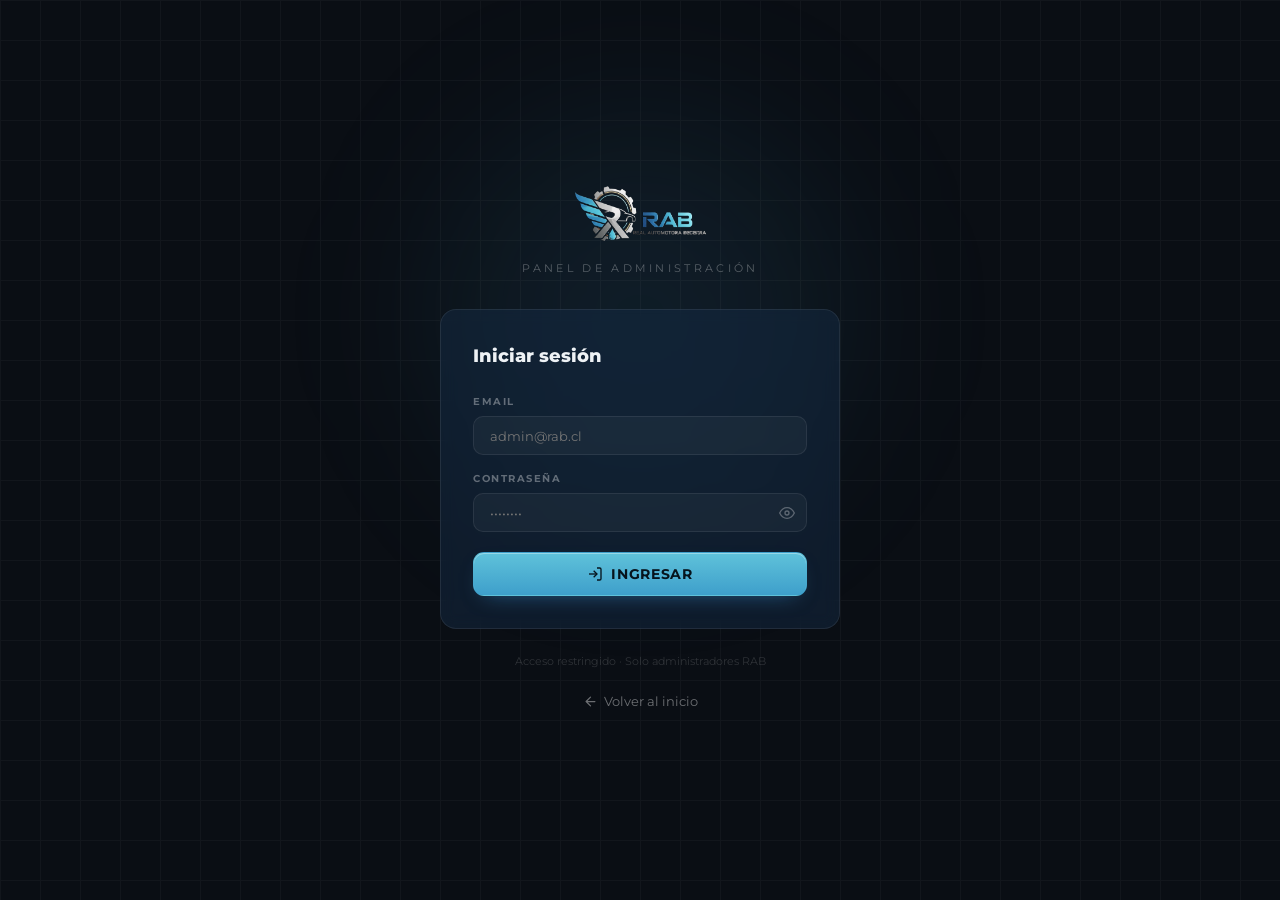
==== commit 482787f1: ":hammer: refresh token" ====
--- a/admin/index.html
+++ b/admin/index.html
@@ -113,7 +113,7 @@
       display:flex; justify-content:space-between; align-items:center;
       flex-wrap:wrap; gap:.75rem; margin-bottom:1.75rem;
     }
-    .page-header h1 { font-family:var(--font-title);font-weight:700;font-size:1.4rem;color:var(--white); }
+    .page-header h1 { font-family:var(--font-body);font-weight:800;font-size:1.4rem;color:var(--white); }
     .page-header p  { color:rgba(255,255,255,.35);font-size:13px;margin-top:3px; }
 
     /* ══ WASH ADMIN ═══════════════════════════════════════════ */
@@ -160,7 +160,7 @@
       <p style="color:rgba(255,255,255,.3);font-size:11px;text-transform:uppercase;letter-spacing:.3em">Panel de Administración</p>
     </div>
     <div class="login-card">
-      <h1 style="font-family:var(--font-title);font-weight:700;color:var(--white);font-size:1.1rem;margin-bottom:1.5rem">Iniciar sesión</h1>
+      <h1 style="font-family:var(--font-body);font-weight:800;color:var(--white);font-size:1.1rem;margin-bottom:1.5rem">Iniciar sesión</h1>
       <form id="login-form" onsubmit="doLogin(event)">
         <div class="form-group" style="margin-bottom:1rem">
           <label class="form-label">Email</label>
@@ -285,20 +285,24 @@
           <h1>Vehículos</h1>
           <p id="vehicle-total"></p>
         </div>
-        <button onclick="openForm()" class="btn-primary">+ Agregar</button>
+        <button id="btn-add-vehicle" onclick="openForm()" class="btn-primary">+ Agregar</button>
       </div>
 
-      <!-- Formulario -->
+      <!-- Formulario (un solo card: datos + imágenes + acciones al final) -->
       <div id="vehicle-form-wrap" style="display:none;margin-bottom:2rem">
-        <div class="form-section">
-          <div style="display:flex;justify-content:space-between;align-items:center;margin-bottom:1.25rem">
-            <h2 class="form-section-title" id="form-title" style="margin-bottom:0">Nuevo vehículo</h2>
-            <button onclick="closeForm()" style="color:rgba(255,255,255,.4);display:flex;background:none;border:none;cursor:pointer">
+        <div class="form-section vehicle-form-card">
+          <div class="form-card-head">
+            <h2 class="form-section-title" id="form-title">Nuevo vehículo</h2>
+            <button type="button" onclick="closeForm()" class="form-card-close" aria-label="Cerrar">
               <svg width="18" height="18" viewBox="0 0 24 24" fill="none" stroke="currentColor" stroke-width="2"><line x1="18" y1="6" x2="6" y2="18"/><line x1="6" y1="6" x2="18" y2="18"/></svg>
             </button>
           </div>
+
           <form id="vehicle-form" onsubmit="saveVehicle(event)">
             <input type="hidden" id="f-id">
+
+            <!-- Datos del vehículo -->
+            <p class="form-subhead">Datos del vehículo</p>
             <div class="form-grid">
               <div class="form-group"><label class="form-label">Marca *</label><input id="f-brand" class="form-input" required placeholder="Toyota"></div>
               <div class="form-group"><label class="form-label">Modelo *</label><input id="f-model" class="form-input" required placeholder="RAV4"></div>
@@ -322,48 +326,67 @@
                 <select id="f-status" class="form-select"><option>Disponible</option><option>Vendido</option><option>Próximo Ingreso</option></select>
               </div>
               <div class="form-group full"><label class="form-label">Descripción</label><textarea id="f-desc" class="form-textarea" placeholder="Detalles adicionales..."></textarea></div>
-              <div class="form-group" style="display:flex;align-items:center;gap:.5rem;padding-top:1rem">
-                <input id="f-featured" type="checkbox" style="width:16px;height:16px;accent-color:var(--navy-light)">
-                <label style="color:rgba(255,255,255,.6);font-size:13px;cursor:pointer" for="f-featured">Marcar como Destacado</label>
+              <div class="form-group full" style="padding-top:.25rem">
+                <label class="switch-field">
+                  <span class="switch">
+                    <input id="f-featured" type="checkbox">
+                    <span class="switch-slider"></span>
+                  </span>
+                  <span class="switch-text">Marcar como Destacado</span>
+                </label>
               </div>
             </div>
-            <div style="display:flex;gap:1rem;margin-top:1.5rem;flex-wrap:wrap">
+
+            <!-- Imágenes -->
+            <div id="image-section" class="form-subsection">
+              <p class="form-subhead" id="image-section-title" style="margin-bottom:.35rem">Imágenes del vehículo *</p>
+              <p id="image-hint" style="color:rgba(255,255,255,.4);font-size:13px;margin-bottom:1rem">Agrega al menos una foto. La primera o la que marques será la portada.</p>
+              <div class="drop-zone" id="drop-zone">
+                <input type="file" id="img-input" multiple accept="image/*" onchange="uploadImages(this.files)">
+                <svg width="28" height="28" viewBox="0 0 24 24" fill="none" stroke="rgba(255,255,255,.3)" stroke-width="1.5" style="margin:0 auto .75rem;display:block"><path d="M21 15v4a2 2 0 0 1-2 2H5a2 2 0 0 1-2-2v-4"/><polyline points="17 8 12 3 7 8"/><line x1="12" y1="3" x2="12" y2="15"/></svg>
+                <p style="color:rgba(255,255,255,.5);font-size:13px">Arrastra fotos o haz clic</p>
+                <p style="color:rgba(255,255,255,.25);font-size:11px;margin-top:4px">JPG, PNG, WEBP · Máx. 8 MB</p>
+              </div>
+              <div id="img-error" style="display:none;color:#fca5a5;font-size:12px;margin-top:.5rem"></div>
+              <div id="img-preview-grid" class="img-preview-grid"></div>
+            </div>
+
+            <!-- Acciones (al final) -->
+            <div class="form-actions">
+              <button type="button" onclick="closeForm()" class="btn-ghost">Cancelar</button>
               <button type="submit" id="form-save-btn" class="btn-primary">Guardar vehículo</button>
-              <button type="button" onclick="closeForm()" style="color:rgba(255,255,255,.4);font-size:13px;background:none;border:none;cursor:pointer">Cancelar</button>
             </div>
           </form>
         </div>
-
-        <!-- Imágenes -->
-        <div id="image-section" style="display:none" class="form-section">
-          <h2 class="form-section-title" id="image-section-title">Imágenes del vehículo *</h2>
-          <p id="image-hint" style="color:rgba(255,255,255,.4);font-size:13px;margin-bottom:1rem">Agrega al menos una foto. La primera o la que marques será la portada.</p>
-          <div class="drop-zone" id="drop-zone">
-            <input type="file" id="img-input" multiple accept="image/*" onchange="uploadImages(this.files)">
-            <svg width="28" height="28" viewBox="0 0 24 24" fill="none" stroke="rgba(255,255,255,.3)" stroke-width="1.5" style="margin:0 auto .75rem;display:block"><path d="M21 15v4a2 2 0 0 1-2 2H5a2 2 0 0 1-2-2v-4"/><polyline points="17 8 12 3 7 8"/><line x1="12" y1="3" x2="12" y2="15"/></svg>
-            <p style="color:rgba(255,255,255,.5);font-size:13px">Arrastra fotos o haz clic</p>
-            <p style="color:rgba(255,255,255,.25);font-size:11px;margin-top:4px">JPG, PNG, WEBP · Máx. 8 MB</p>
+      </div>
+
+      <!-- Listado (se oculta al abrir el formulario de edición) -->
+      <div id="vehicles-list-view">
+        <!-- Barra de búsqueda -->
+        <div class="table-toolbar">
+          <div class="search-box">
+            <svg viewBox="0 0 24 24" fill="none" stroke="currentColor" stroke-width="2" stroke-linecap="round" stroke-linejoin="round"><circle cx="11" cy="11" r="8"/><line x1="21" y1="21" x2="16.65" y2="16.65"/></svg>
+            <input id="vehicle-search" type="search" autocomplete="off" placeholder="Buscar marca, modelo, año, categoría o estado..." oninput="onVehicleSearch(this.value)">
           </div>
-          <div id="img-error" style="display:none;color:#fca5a5;font-size:12px;margin-top:.5rem"></div>
-          <div id="img-preview-grid" class="img-preview-grid"></div>
         </div>
-      </div>
-
-      <!-- Tabla -->
-      <div class="admin-table-wrap">
-        <div class="table-scroll">
-          <table class="admin-table">
-            <thead>
-              <tr>
-                <th>Vehículo</th>
-                <th class="col-hide">Precio</th>
-                <th class="col-hide">Categoría</th>
-                <th>Estado</th>
-                <th></th>
-              </tr>
-            </thead>
-            <tbody id="vehicles-table"></tbody>
-          </table>
+
+        <!-- Tabla -->
+        <div class="admin-table-wrap">
+          <div class="table-scroll">
+            <table class="admin-table">
+              <thead>
+                <tr>
+                  <th class="sortable" data-sort="vehicle" onclick="sortVehicles('vehicle')">Vehículo <span class="sort-ind"></span></th>
+                  <th class="sortable col-hide" data-sort="price" onclick="sortVehicles('price')">Precio <span class="sort-ind"></span></th>
+                  <th class="sortable col-hide" data-sort="category" onclick="sortVehicles('category')">Categoría <span class="sort-ind"></span></th>
+                  <th class="sortable" data-sort="status" onclick="sortVehicles('status')">Estado <span class="sort-ind"></span></th>
+                  <th class="sortable col-hide" data-sort="created_at" onclick="sortVehicles('created_at')">Ingreso <span class="sort-ind"></span></th>
+                  <th></th>
+                </tr>
+              </thead>
+              <tbody id="vehicles-table"></tbody>
+            </table>
+          </div>
         </div>
       </div>
     </div>
@@ -388,6 +411,10 @@
 
 <script src="../assets/js/config.js"></script>
 <script>
+/* ══ ICONOS DE ACCIÓN ══════════════════════════════════════ */
+var ICON_EDIT  = '<svg viewBox="0 0 24 24" fill="none" stroke="currentColor" stroke-width="2" stroke-linecap="round" stroke-linejoin="round"><path d="M12 20h9"/><path d="M16.5 3.5a2.121 2.121 0 0 1 3 3L7 19l-4 1 1-4 12.5-12.5z"/></svg>'
+var ICON_TRASH = '<svg viewBox="0 0 24 24" fill="none" stroke="currentColor" stroke-width="2" stroke-linecap="round" stroke-linejoin="round"><polyline points="3 6 5 6 21 6"/><path d="M19 6v14a2 2 0 0 1-2 2H7a2 2 0 0 1-2-2V6m3 0V4a2 2 0 0 1 2-2h4a2 2 0 0 1 2 2v2"/><line x1="10" y1="11" x2="10" y2="17"/><line x1="14" y1="11" x2="14" y2="17"/></svg>'
+
 /* ══ SIDEBAR TOGGLE ════════════════════════════════════════ */
 function toggleSidebar() {
   const sb  = document.getElementById('admin-sidebar')
@@ -431,7 +458,7 @@
     })
     const data = await res.json()
     if (!res.ok) throw new Error(data.error)
-    localStorage.setItem('rab_token', data.access_token)
+    RAB.setSession(data)   // guarda access_token + refresh_token + expires_at
     document.getElementById('login-screen').style.display = 'none'
     document.getElementById('admin-app').style.display    = 'block'
     initAdmin()
@@ -443,7 +470,7 @@
   btn.innerHTML = '<svg width="16" height="16" viewBox="0 0 24 24" fill="none" stroke="currentColor" stroke-width="2"><path d="M15 3h4a2 2 0 0 1 2 2v14a2 2 0 0 1-2 2h-4"/><polyline points="10 17 15 12 10 7"/><line x1="15" y1="12" x2="3" y2="12"/></svg> Ingresar'
 }
 
-function doLogout() { localStorage.removeItem('rab_token'); location.reload() }
+function doLogout() { RAB.clearSession(); location.reload() }
 
 function togglePass() {
   const inp = document.getElementById('login-pass')
@@ -451,7 +478,24 @@
 }
 
 /* ══ PAGES ═════════════════════════════════════════════════ */
-function showPage(name) {
+async function showPage(name) {
+  // Guard: si hay un formulario de vehículo abierto y sales de esa página,
+  // confirmar antes de descartar cambios sin guardar.
+  var leavingVehicles = document.getElementById('page-vehicles').classList.contains('active')
+  var formOpen = document.getElementById('vehicle-form-wrap').style.display !== 'none'
+  if (leavingVehicles && name !== 'vehicles' && formOpen) {
+    if (isVehicleFormDirty()) {
+      var ok = await RAB.confirm({
+        danger: true,
+        title: 'Salir de la edición',
+        message: 'Tienes cambios sin guardar. Si sales de la edición, se perderán. ¿Deseas continuar?',
+        confirmText: 'Salir sin guardar',
+        cancelText: 'Seguir editando',
+      })
+      if (!ok) return
+    }
+    closeForm()
+  }
   document.querySelectorAll('.admin-page').forEach(function (p) { p.classList.remove('active') })
   document.querySelectorAll('.admin-nav-item').forEach(function (a) { a.classList.remove('active') })
   document.getElementById('page-' + name).classList.add('active')
@@ -462,8 +506,52 @@
   if (name === 'washing')   loadWashingPlans()
 }
 
+/* ══ SKELETONS ═════════════════════════════════════════════ */
+// Filas de carga para la tabla admin. actions = nº de iconos; withDate = columna Ingreso.
+function tableSkeletonRows(count, actions, withDate) {
+  var acts = ''
+  for (var a = 0; a < (actions || 1); a++) {
+    acts += '<div class="skeleton" style="width:32px;height:32px;border-radius:8px"></div>'
+  }
+  var dateCell = withDate ? '<td class="col-hide"><div class="skeleton" style="width:74px;height:12px"></div></td>' : ''
+  var rows = ''
+  for (var j = 0; j < count; j++) {
+    rows += '<tr>' +
+      '<td><div class="skeleton" style="width:170px;height:12px"></div></td>' +
+      '<td class="col-hide"><div class="skeleton" style="width:80px;height:12px"></div></td>' +
+      '<td class="col-hide"><div class="skeleton" style="width:70px;height:12px"></div></td>' +
+      '<td><div class="skeleton" style="width:84px;height:22px;border-radius:20px"></div></td>' +
+      dateCell +
+      '<td><div style="display:flex;gap:8px;justify-content:flex-end">' + acts + '</div></td>' +
+    '</tr>'
+  }
+  return rows
+}
+
+// Fecha de creación legible (ej: "10 jul 2026")
+function fmtDate(iso) {
+  if (!iso) return '—'
+  var d = new Date(iso)
+  if (isNaN(d.getTime())) return '—'
+  return d.toLocaleDateString('es-CL', { day: '2-digit', month: 'short', year: 'numeric' })
+}
+
 /* ══ DASHBOARD ═════════════════════════════════════════════ */
+function renderDashboardSkeleton() {
+  var stat = ''
+  for (var i = 0; i < 4; i++) {
+    stat += '<div class="stat-card" style="border-color:rgba(255,255,255,.06);background:rgba(255,255,255,.02)">' +
+      '<div class="skeleton" style="width:32px;height:32px;border-radius:8px;margin-bottom:.75rem"></div>' +
+      '<div class="skeleton" style="width:55%;height:10px;margin-bottom:8px"></div>' +
+      '<div class="skeleton" style="width:38%;height:26px"></div>' +
+    '</div>'
+  }
+  document.getElementById('stats-grid').innerHTML = stat
+  document.getElementById('dashboard-table').innerHTML = tableSkeletonRows(5, 1)
+}
+
 async function loadDashboard() {
+  renderDashboardSkeleton()
   try {
     const [stats, vehicles] = await Promise.all([
       RAB.api('/api/admin/stats'),
@@ -492,40 +580,141 @@
         '<td class="col-hide">' + RAB.price(v.price) + '</td>' +
         '<td class="col-hide" style="color:rgba(255,255,255,.5)">' + v.category + '</td>' +
         '<td><span class="card-badge badge-' + (STATUS_BADGE[v.status] || 'available') + '" style="position:static">' + v.status + '</span></td>' +
-        '<td style="text-align:right"><button onclick="showPage(\'vehicles\');editVehicle(\'' + v.id + '\')" style="color:var(--blue-light);font-size:12px;background:none;border:none;cursor:pointer">Editar</button></td>' +
+        '<td><div style="display:flex;justify-content:flex-end"><button class="icon-btn icon-btn-edit" data-tip="Editar" aria-label="Editar" onclick="showPage(\'vehicles\');editVehicle(\'' + v.id + '\')">' + ICON_EDIT + '</button></div></td>' +
       '</tr>'
     }).join('')
   } catch (e) { RAB.toast('Error cargando dashboard', 'error') }
 }
 
 /* ══ VEHICLES ══════════════════════════════════════════════ */
-var allVehicles = []
+var allVehicles  = []
+var vehicleCount = 0
+var vehicleSearch = ''
+var vehicleSort   = { key: 'created_at', dir: 'desc' }   // por defecto: más recientes primero
 
 async function loadVehiclesTable() {
+  document.getElementById('vehicle-total').textContent = 'Cargando vehículos...'
+  document.getElementById('vehicles-table').innerHTML = tableSkeletonRows(6, 2, true)
   try {
     const { data, count } = await RAB.api('/api/vehicles/all?page=0&limit=100')
-    allVehicles = data
-    document.getElementById('vehicle-total').textContent = count + ' vehículos en total'
-    const STATUS_BADGE = { 'Disponible': 'available', 'Vendido': 'sold', 'Próximo Ingreso': 'upcoming' }
-    document.getElementById('vehicles-table').innerHTML = data.map(function (v, idx) {
-      return '<tr style="animation:fadeUp .3s ease ' + (idx * 25) + 'ms both">' +
-        '<td style="color:var(--white)">' + v.brand + ' ' + v.model + ' ' + v.year + '</td>' +
-        '<td class="col-hide">' + RAB.price(v.price) + '</td>' +
-        '<td class="col-hide" style="color:rgba(255,255,255,.5)">' + v.category + '</td>' +
-        '<td><span class="card-badge badge-' + (STATUS_BADGE[v.status] || 'available') + '" style="position:static">' + v.status + '</span></td>' +
-        '<td>' +
-          '<div style="display:flex;gap:8px;justify-content:flex-end">' +
-            '<button onclick="editVehicle(\'' + v.id + '\')" style="color:var(--blue-light);font-size:12px;background:none;border:none;cursor:pointer;white-space:nowrap">Editar</button>' +
-            '<button onclick="deleteVehicle(\'' + v.id + '\',\'' + v.brand + ' ' + v.model + '\')" style="color:#f87171;font-size:12px;background:none;border:none;cursor:pointer;white-space:nowrap">Eliminar</button>' +
-          '</div>' +
-        '</td>' +
-      '</tr>'
-    }).join('')
+    allVehicles  = data || []
+    vehicleCount = count || allVehicles.length
+    renderVehiclesTable(true)
   } catch (e) { RAB.toast('Error cargando vehículos', 'error') }
+}
+
+function onVehicleSearch(val) {
+  vehicleSearch = val || ''
+  renderVehiclesTable(false)
+}
+
+function sortVehicles(key) {
+  if (vehicleSort.key === key) {
+    vehicleSort.dir = vehicleSort.dir === 'asc' ? 'desc' : 'asc'
+  } else {
+    vehicleSort.key = key
+    // fecha y precio parten en descendente (más nuevo / más caro); texto ascendente
+    vehicleSort.dir = (key === 'created_at' || key === 'price') ? 'desc' : 'asc'
+  }
+  renderVehiclesTable(false)
+}
+
+function resetVehicleView() {
+  vehicleSearch = ''
+  vehicleSort = { key: 'created_at', dir: 'desc' }
+  var inp = document.getElementById('vehicle-search')
+  if (inp) inp.value = ''
+}
+
+function vehicleSortValue(v, key) {
+  switch (key) {
+    case 'vehicle':    return (v.brand + ' ' + v.model + ' ' + v.year).toLowerCase()
+    case 'price':      return Number(v.price) || 0
+    case 'category':   return (v.category || '').toLowerCase()
+    case 'status':     return (v.status || '').toLowerCase()
+    case 'created_at': return new Date(v.created_at).getTime() || 0
+  }
+  return ''
+}
+
+function updateSortIndicators() {
+  var ths = document.querySelectorAll('#page-vehicles thead th[data-sort]')
+  ths.forEach(function (th) {
+    var active = th.getAttribute('data-sort') === vehicleSort.key
+    th.classList.toggle('active', active)
+    var ind = th.querySelector('.sort-ind')
+    if (ind) ind.textContent = active ? (vehicleSort.dir === 'asc' ? '▲' : '▼') : '↕'
+  })
+}
+
+function renderVehiclesTable(animate) {
+  updateSortIndicators()
+  var q = vehicleSearch.trim().toLowerCase()
+  var list = allVehicles.filter(function (v) {
+    if (!q) return true
+    return (v.brand + ' ' + v.model + ' ' + v.year + ' ' + v.category + ' ' + v.status).toLowerCase().indexOf(q) !== -1
+  })
+
+  var key = vehicleSort.key
+  var dir = vehicleSort.dir === 'asc' ? 1 : -1
+  list.sort(function (a, b) {
+    var va = vehicleSortValue(a, key), vb = vehicleSortValue(b, key)
+    var cmp = (typeof va === 'number' && typeof vb === 'number')
+      ? va - vb
+      : String(va).localeCompare(String(vb), 'es')
+    if (cmp !== 0) return cmp * dir
+    // desempate estable: siempre más nuevo primero
+    return (new Date(b.created_at).getTime() || 0) - (new Date(a.created_at).getTime() || 0)
+  })
+
+  var totalEl = document.getElementById('vehicle-total')
+  totalEl.textContent = q
+    ? (list.length + ' de ' + vehicleCount + ' vehículos')
+    : (vehicleCount + ' vehículos en total')
+
+  if (!list.length) {
+    document.getElementById('vehicles-table').innerHTML =
+      '<tr><td colspan="6" style="text-align:center;padding:2.5rem 1rem;color:rgba(255,255,255,.35);font-size:13px">' +
+        (q ? 'No se encontraron vehículos que coincidan con la búsqueda.' : 'No hay vehículos registrados todavía.') +
+      '</td></tr>'
+    return
+  }
+
+  var STATUS_BADGE = { 'Disponible': 'available', 'Vendido': 'sold', 'Próximo Ingreso': 'upcoming' }
+  document.getElementById('vehicles-table').innerHTML = list.map(function (v, idx) {
+    var anim = animate ? ' style="animation:fadeUp .3s ease ' + (idx * 25) + 'ms both"' : ''
+    return '<tr id="veh-row-' + v.id + '"' + anim + '>' +
+      '<td style="color:var(--white)">' + v.brand + ' ' + v.model + ' ' + v.year + '</td>' +
+      '<td class="col-hide">' + RAB.price(v.price) + '</td>' +
+      '<td class="col-hide" style="color:rgba(255,255,255,.5)">' + v.category + '</td>' +
+      '<td><span class="card-badge badge-' + (STATUS_BADGE[v.status] || 'available') + '" style="position:static">' + v.status + '</span></td>' +
+      '<td class="col-hide" style="color:rgba(255,255,255,.5);white-space:nowrap">' + fmtDate(v.created_at) + '</td>' +
+      '<td>' +
+        '<div style="display:flex;gap:8px;justify-content:flex-end">' +
+          '<button class="icon-btn icon-btn-edit" data-tip="Editar" aria-label="Editar" onclick="editVehicle(\'' + v.id + '\')">' + ICON_EDIT + '</button>' +
+          '<button class="icon-btn icon-btn-danger" data-tip="Eliminar" aria-label="Eliminar" onclick="deleteVehicle(\'' + v.id + '\',\'' + (v.brand + ' ' + v.model).replace(/'/g, "\\'") + '\')">' + ICON_TRASH + '</button>' +
+        '</div>' +
+      '</td>' +
+    '</tr>'
+  }).join('')
 }
 
 /* ── Form ── */
 var currentVehicleId = null
+var formSnapshot = ''   // estado del formulario al abrirlo, para detectar cambios sin guardar
+
+function serializeVehicleForm() {
+  var ids = ['f-brand', 'f-model', 'f-year', 'f-price', 'f-mileage', 'f-category', 'f-transmission', 'f-fuel', 'f-status', 'f-desc']
+  var vals = ids.map(function (id) { return document.getElementById(id).value })
+  vals.push(document.getElementById('f-featured').checked ? '1' : '0')
+  vals.push('imgs:' + stagedImages.length)
+  return vals.join('|')
+}
+
+function isVehicleFormDirty() {
+  if (document.getElementById('vehicle-form-wrap').style.display === 'none') return false
+  return serializeVehicleForm() !== formSnapshot
+}
 
 function openForm(v) {
   v = v || null
@@ -534,6 +723,8 @@
   wrap.offsetHeight
   wrap.style.animation = 'fadeUp .35s cubic-bezier(.22,1,.36,1) both'
   wrap.style.display = 'block'
+  document.getElementById('vehicles-list-view').style.display = 'none'   // oculta la tabla al editar
+  document.getElementById('btn-add-vehicle').style.display = 'none'      // oculta "+ Agregar" durante la edición
   document.getElementById('image-section').style.display = 'block'
   document.getElementById('img-preview-grid').innerHTML      = ''
   document.getElementById('img-error').style.display         = 'none'
@@ -559,11 +750,14 @@
     document.getElementById('image-hint').textContent = 'Agrega al menos una foto. La primera o la que marques será la portada.'
     renderStagedImages()
   }
+  formSnapshot = serializeVehicleForm()   // referencia limpia recién abierto
   document.getElementById('vehicle-form-wrap').scrollIntoView({ behavior: 'smooth', block: 'start' })
 }
 
 function closeForm() {
   document.getElementById('vehicle-form-wrap').style.display = 'none'
+  document.getElementById('vehicles-list-view').style.display = ''   // vuelve a mostrar la tabla
+  document.getElementById('btn-add-vehicle').style.display = ''      // restaura "+ Agregar"
   currentVehicleId = null
 }
 
@@ -600,6 +794,7 @@
     featured:     document.getElementById('f-featured').checked,
   }
   try {
+    var savedId = id
     if (id) {
       await RAB.api('/api/vehicles/' + id, { method: 'PUT', body: JSON.stringify(payload) })
       RAB.toast('Vehículo actualizado')
@@ -608,17 +803,15 @@
         return { base64: img.base64, contentType: img.contentType, fileName: img.fileName, isCover: img.isCover }
       })
       const { data } = await RAB.api('/api/vehicles', { method: 'POST', body: JSON.stringify(payload) })
-      // Pasar a modo edición del vehículo recién creado (fotos ya subidas)
-      id = data.id
-      document.getElementById('f-id').value = id
-      currentVehicleId = id
-      document.getElementById('form-title').textContent = data.brand + ' ' + data.model + ' ' + data.year
-      document.getElementById('image-hint').textContent = 'Sube más fotos del vehículo. La que marques será la portada.'
+      savedId = data.id
       stagedImages = []
-      renderExistingImages(data.vehicle_images || [])
+      resetVehicleView()   // limpia búsqueda y ordena por fecha para ver el nuevo arriba
       RAB.toast('Vehículo creado con sus fotos')
     }
-    loadVehiclesTable()
+    // Volver al listado y destacar el vehículo afectado
+    closeForm()
+    await loadVehiclesTable()
+    highlightVehicleRow(savedId)
   } catch (err) { RAB.toast(err.message, 'error') }
   finally {
     hideGlobalLoading()
@@ -626,8 +819,25 @@
   }
 }
 
+function highlightVehicleRow(id) {
+  var row = document.getElementById('veh-row-' + id)
+  if (!row) return
+  row.scrollIntoView({ behavior: 'smooth', block: 'center' })
+  row.classList.remove('row-highlight')
+  void row.offsetWidth   // reinicia la animación si se destaca de nuevo
+  row.classList.add('row-highlight')
+  setTimeout(function () { row.classList.remove('row-highlight') }, 3600)
+}
+
 async function deleteVehicle(id, name) {
-  if (!confirm('¿Eliminar "' + name + '"? Esta acción no se puede deshacer.')) return
+  var ok = await RAB.confirm({
+    danger: true,
+    title: 'Eliminar vehículo',
+    message: 'Se eliminará "' + name + '" y todas sus fotos. Esta acción no se puede deshacer.',
+    confirmText: 'Eliminar',
+    cancelText: 'Cancelar',
+  })
+  if (!ok) return
   try {
     await RAB.api('/api/vehicles/' + id, { method: 'DELETE' })
     RAB.toast('Vehículo eliminado')
@@ -699,7 +909,7 @@
   existingImages = imgs.sort(function (a, b) { return (b.is_cover ? 1 : 0) - (a.is_cover ? 1 : 0) })
   document.getElementById('img-preview-grid').innerHTML = existingImages.map(function (img) {
     return '<div class="img-preview ' + (img.is_cover ? 'cover' : '') + '" id="img-' + img.id + '">' +
-      '<img src="' + img.public_url + '" alt="">' +
+      '<img src="' + RAB.imgUrl(img, 'thumb') + '" alt="" loading="lazy" decoding="async">' +
       (img.is_cover ? '<span class="cover-label">Portada</span>' : '') +
       '<div class="img-preview-actions">' +
         (!img.is_cover ? '<button onclick="setCover(\'' + img.id + '\')" title="Portada" style="background:var(--navy-light);color:#fff;padding:6px 10px;border-radius:6px;font-size:12px;border:none;cursor:pointer">★</button>' : '') +
@@ -747,7 +957,14 @@
 }
 
 async function deleteImage(imgId) {
-  if (!confirm('¿Eliminar esta imagen?')) return
+  var ok = await RAB.confirm({
+    danger: true,
+    title: 'Eliminar imagen',
+    message: '¿Seguro que deseas eliminar esta foto del vehículo?',
+    confirmText: 'Eliminar',
+    cancelText: 'Cancelar',
+  })
+  if (!ok) return
   try {
     await RAB.api('/api/admin/image/' + imgId, { method: 'DELETE' })
     existingImages = existingImages.filter(function (i) { return i.id !== imgId })
@@ -800,34 +1017,52 @@
       '</div>'
     }).join('')
 
-    return '<div class="form-section" style="margin-bottom:1.5rem;animation:fadeUp .4s cubic-bezier(.22,1,.36,1) ' + (idx * 120) + 'ms both">' +
-      '<div style="display:flex;justify-content:space-between;align-items:center;margin-bottom:1.25rem">' +
-        '<h2 class="form-section-title" style="margin-bottom:0">' + plan.title + '</h2>' +
-        (isPremium ? '<div class="badge-recommended" style="animation:none"><div class="badge-dot" style="animation:none"></div>Recomendado</div>' : '') +
-      '</div>' +
-      '<div class="form-group" style="margin-bottom:1.25rem">' +
-        '<label class="form-label">Descripción del plan</label>' +
-        '<input type="text" class="form-input" id="subtitle-' + plan.id + '" value="' + (plan.subtitle || '').replace(/"/g, '&quot;') + '" placeholder="Descripción corta del plan...">' +
-      '</div>' +
-      '<p class="form-label" style="margin-bottom:.75rem">Precios por tamaño de vehículo</p>' +
-      '<div class="form-grid" style="margin-bottom:1.5rem">' + pricesHtml + '</div>' +
-      '<p class="form-label" style="margin-bottom:.75rem">Características incluidas</p>' +
-      '<div id="features-wrap-' + plan.id + '" style="display:flex;flex-wrap:wrap;gap:6px;margin-bottom:.75rem;min-height:32px">' +
-        renderFeaturesHtml(plan) +
-      '</div>' +
-      '<div style="display:flex;gap:.5rem;margin-bottom:1.5rem">' +
-        '<input type="text" class="form-input" id="feature-input-' + plan.id + '" ' +
-          'placeholder="Ej: Lavado exterior detallado" style="max-width:320px" ' +
-          'onkeydown="if(event.key===\'Enter\'){event.preventDefault();addWashFeature(\'' + plan.id + '\')}">' +
-        '<button type="button" onclick="addWashFeature(\'' + plan.id + '\')" ' +
-          'class="btn-primary" style="font-size:12px;padding:8px 14px;white-space:nowrap">+ Agregar</button>' +
-      '</div>' +
-      '<button type="button" onclick="saveWashingPlan(\'' + plan.id + '\')" class="btn-primary">' +
-        '<svg width="14" height="14" viewBox="0 0 24 24" fill="none" stroke="currentColor" stroke-width="2"><path d="M19 21H5a2 2 0 0 1-2-2V5a2 2 0 0 1 2-2h11l5 5v11a2 2 0 0 1-2 2z"/><polyline points="17 21 17 13 7 13 7 21"/><polyline points="7 3 7 8 15 8"/></svg>' +
-        ' Guardar cambios' +
+    var subtitlePreview = (plan.subtitle || 'Sin descripción — haz clic para editar').replace(/</g, '&lt;')
+
+    return '<div class="wash-accordion" id="wash-panel-' + plan.id + '" style="animation:fadeUp .4s cubic-bezier(.22,1,.36,1) ' + (idx * 120) + 'ms both">' +
+      '<button type="button" class="wash-accordion-head" aria-expanded="false" onclick="toggleWashPanel(\'' + plan.id + '\')">' +
+        '<div class="wash-accordion-titles">' +
+          '<div class="wash-accordion-title-row">' +
+            '<span class="wash-accordion-title">' + plan.title + '</span>' +
+            (isPremium ? '<div class="badge-recommended" style="animation:none"><div class="badge-dot" style="animation:none"></div>Recomendado</div>' : '') +
+          '</div>' +
+          '<span class="wash-accordion-sub" id="wash-sub-' + plan.id + '">' + subtitlePreview + '</span>' +
+        '</div>' +
+        '<svg class="wash-accordion-chevron" viewBox="0 0 24 24" fill="none" stroke="currentColor" stroke-width="2" stroke-linecap="round" stroke-linejoin="round"><polyline points="6 9 12 15 18 9"/></svg>' +
       '</button>' +
+      '<div class="wash-accordion-body"><div class="wash-accordion-inner"><div class="wash-accordion-content">' +
+        '<div class="form-group" style="margin-bottom:1.25rem">' +
+          '<label class="form-label">Descripción del plan</label>' +
+          '<input type="text" class="form-input" id="subtitle-' + plan.id + '" value="' + (plan.subtitle || '').replace(/"/g, '&quot;') + '" placeholder="Descripción corta del plan...">' +
+        '</div>' +
+        '<p class="form-label" style="margin-bottom:.75rem">Precios por tamaño de vehículo</p>' +
+        '<div class="form-grid" style="margin-bottom:1.5rem">' + pricesHtml + '</div>' +
+        '<p class="form-label" style="margin-bottom:.75rem">Características incluidas</p>' +
+        '<div id="features-wrap-' + plan.id + '" style="display:flex;flex-wrap:wrap;gap:6px;margin-bottom:.75rem;min-height:32px">' +
+          renderFeaturesHtml(plan) +
+        '</div>' +
+        '<div style="display:flex;gap:.5rem;margin-bottom:1.5rem">' +
+          '<input type="text" class="form-input" id="feature-input-' + plan.id + '" ' +
+            'placeholder="Ej: Lavado exterior detallado" style="max-width:320px" ' +
+            'onkeydown="if(event.key===\'Enter\'){event.preventDefault();addWashFeature(\'' + plan.id + '\')}">' +
+          '<button type="button" onclick="addWashFeature(\'' + plan.id + '\')" ' +
+            'class="btn-primary" style="font-size:12px;padding:8px 14px;white-space:nowrap">+ Agregar</button>' +
+        '</div>' +
+        '<button type="button" onclick="saveWashingPlan(\'' + plan.id + '\')" class="btn-primary">' +
+          '<svg width="14" height="14" viewBox="0 0 24 24" fill="none" stroke="currentColor" stroke-width="2"><path d="M19 21H5a2 2 0 0 1-2-2V5a2 2 0 0 1 2-2h11l5 5v11a2 2 0 0 1-2 2z"/><polyline points="17 21 17 13 7 13 7 21"/><polyline points="7 3 7 8 15 8"/></svg>' +
+          ' Guardar cambios' +
+        '</button>' +
+      '</div></div></div>' +
     '</div>'
   }).join('')
+}
+
+function toggleWashPanel(id) {
+  var el = document.getElementById('wash-panel-' + id)
+  if (!el) return
+  var open = el.classList.toggle('open')
+  var head = el.querySelector('.wash-accordion-head')
+  if (head) head.setAttribute('aria-expanded', String(open))
 }
 
 function renderFeaturesHtml(plan) {
@@ -875,6 +1110,8 @@
     await RAB.api('/api/admin/wash-plans/' + planId, { method: 'PUT', body: JSON.stringify(payload) })
     plan.subtitle = subtitle
     plan.prices = prices
+    var subEl = document.getElementById('wash-sub-' + planId)
+    if (subEl) subEl.textContent = subtitle || 'Sin descripción — haz clic para editar'
     RAB.toast('Plan "' + plan.title + '" actualizado')
   } catch (e) { RAB.toast(e.message, 'error') }
   finally { hideGlobalLoading() }
@@ -902,11 +1139,23 @@
 /* ══ INIT ══════════════════════════════════════════════════ */
 function initAdmin() { loadDashboard() }
 
-if (getToken()) {
+function showAdminApp() {
   document.getElementById('login-screen').style.display = 'none'
   document.getElementById('admin-app').style.display    = 'block'
   initAdmin()
 }
+
+// Arranque: valida que el token siga vigente. Si venció pero hay refresh
+// token, renueva la sesión antes de mostrar el panel; si no, va al login.
+;(async function bootstrapAuth() {
+  if (!getToken()) return                       // sin sesión → login (visible por defecto)
+  if (RAB.hasValidSession()) { showAdminApp(); return }
+  if (RAB.getRefreshToken()) {
+    try { await RAB.refreshSession(); showAdminApp(); return }
+    catch (e) { /* refresh falló → cae al login */ }
+  }
+  RAB.clearSession()                            // token vencido y sin refresh válido → login
+})()
 </script>
 </body>
 </html>
--- a/assets/css/rab.css
+++ b/assets/css/rab.css
@@ -152,6 +152,8 @@
 
 /* ── Section layout ──────────────────────────────────────── */
 .section { padding: clamp(3rem, 7vw, 5rem) 1.5rem; }
+/* Compensa el navbar fijo (64px) al saltar a un ancla como #lavado */
+.section[id] { scroll-margin-top: 84px; }
 .section-alt { background: var(--bg-section); }
 .container { max-width: 1200px; margin: 0 auto; }
 .section-header { margin-bottom: 2.5rem; }
@@ -476,6 +478,7 @@
   padding: .65rem .75rem; border-radius: 8px;
   font-size: 13px; color: rgba(255,255,255,.45);
   transition: all .15s; border: 1px solid transparent;
+  cursor: pointer;
 }
 .admin-nav-item:hover { background: rgba(255,255,255,.05); color: var(--white); }
 .admin-nav-item.active {
@@ -491,6 +494,40 @@
 /* ── Admin form ──────────────────────────────────────────── */
 .form-section { background: var(--bg-card); border: 1px solid var(--border); border-radius: 12px; padding: 1.5rem; margin-bottom: 1.5rem; }
 .form-section-title { font-family: var(--font-body); font-weight: 700; font-size: 14px; color: var(--white); margin-bottom: 1.25rem; }
+
+/* ── Acordeón de planes de lavado (admin) ────────────────── */
+.wash-accordion {
+  background: var(--bg-card); border: 1px solid var(--border);
+  border-radius: 12px; margin-bottom: 1rem; overflow: hidden;
+  transition: border-color .2s, box-shadow .2s;
+}
+.wash-accordion.open { border-color: rgba(62,159,203,.35); box-shadow: 0 0 0 1px rgba(62,159,203,.15); }
+.wash-accordion-head {
+  width: 100%; display: flex; align-items: center; gap: 1rem;
+  padding: 1.15rem 1.4rem; text-align: left; cursor: pointer;
+  transition: background .15s;
+}
+.wash-accordion-head:hover { background: rgba(255,255,255,.02); }
+.wash-accordion-titles { flex: 1; min-width: 0; }
+.wash-accordion-title-row { display: flex; align-items: center; gap: .6rem; flex-wrap: wrap; }
+.wash-accordion-title { font-family: var(--font-body); font-weight: 800; font-size: 15px; color: var(--white); }
+.wash-accordion-sub {
+  display: block; margin-top: 3px; font-size: 12.5px; color: rgba(255,255,255,.4);
+  white-space: nowrap; overflow: hidden; text-overflow: ellipsis;
+}
+.wash-accordion-chevron {
+  width: 20px; height: 20px; flex-shrink: 0; color: rgba(255,255,255,.4);
+  transition: transform .3s ease, color .2s;
+}
+.wash-accordion.open .wash-accordion-chevron { transform: rotate(180deg); color: var(--blue-light); }
+/* Cuerpo colapsable — grid 0fr→1fr se adapta a la altura del contenido */
+.wash-accordion-body {
+  display: grid; grid-template-rows: 0fr;
+  transition: grid-template-rows .32s cubic-bezier(.22,1,.36,1);
+}
+.wash-accordion.open .wash-accordion-body { grid-template-rows: 1fr; }
+.wash-accordion-inner { overflow: hidden; min-height: 0; }
+.wash-accordion-content { padding: 1.25rem 1.4rem 1.4rem; border-top: 1px solid rgba(255,255,255,.06); }
 .form-grid { display: grid; grid-template-columns: repeat(auto-fill, minmax(200px, 1fr)); gap: 1rem; }
 .form-group { display: flex; flex-direction: column; gap: 6px; }
 .form-group.full { grid-column: 1 / -1; }
@@ -505,12 +542,186 @@
 .form-select option { background: #141B26; }
 .form-textarea { resize: vertical; min-height: 80px; }
 
+/* ── Interruptor (toggle switch) ─────────────────────────── */
+.switch-field { display: inline-flex; align-items: center; gap: .7rem; cursor: pointer; }
+.switch-text { color: rgba(255,255,255,.7); font-size: 13px; }
+.switch { position: relative; display: inline-block; width: 42px; height: 24px; flex-shrink: 0; }
+.switch input { position: absolute; opacity: 0; width: 0; height: 0; }
+.switch-slider {
+  position: absolute; inset: 0; cursor: pointer;
+  background: rgba(255,255,255,.12); border: 1px solid rgba(255,255,255,.12);
+  border-radius: 999px; transition: background .2s, border-color .2s;
+}
+.switch-slider::before {
+  content: ''; position: absolute; height: 18px; width: 18px; left: 2px; top: 2px;
+  background: #fff; border-radius: 50%;
+  box-shadow: 0 1px 3px rgba(0,0,0,.4);
+  transition: transform .2s cubic-bezier(.22,1,.36,1);
+}
+.switch input:checked + .switch-slider { background: var(--blue); border-color: var(--blue); }
+.switch input:checked + .switch-slider::before { transform: translateX(18px); }
+.switch input:focus-visible + .switch-slider { box-shadow: 0 0 0 3px rgba(62,159,203,.28); }
+
+/* ── Card unificado del formulario de vehículo ───────────── */
+.vehicle-form-card { padding: 1.75rem; }
+@media (max-width: 480px) { .vehicle-form-card { padding: 1.25rem; } }
+.form-card-head { display: flex; justify-content: space-between; align-items: center; margin-bottom: 1.5rem; }
+.form-card-head .form-section-title { margin-bottom: 0; font-size: 16px; }
+.form-card-close {
+  display: flex; color: rgba(255,255,255,.4); background: none; border: none;
+  cursor: pointer; padding: 4px; border-radius: 8px; transition: color .15s, background .15s;
+}
+.form-card-close:hover { color: var(--white); background: rgba(255,255,255,.06); }
+/* Subtítulos de sección dentro del card */
+.form-subhead {
+  font-size: 11px; font-weight: 700; text-transform: uppercase; letter-spacing: .14em;
+  color: var(--blue-light); margin-bottom: 1rem;
+}
+.form-subsection { margin-top: 1.75rem; padding-top: 1.5rem; border-top: 1px solid rgba(255,255,255,.07); }
+/* Barra de acciones al final */
+.form-actions {
+  display: flex; justify-content: flex-end; align-items: center; gap: .75rem;
+  margin-top: 1.75rem; padding-top: 1.25rem; border-top: 1px solid rgba(255,255,255,.07);
+  flex-wrap: wrap;
+}
+.btn-ghost {
+  background: rgba(255,255,255,.05); border: 1px solid rgba(255,255,255,.1);
+  color: rgba(255,255,255,.7); font-family: var(--font-body); font-size: 13px; font-weight: 600;
+  padding: .6rem 1.2rem; border-radius: 10px; cursor: pointer; transition: all .15s;
+}
+.btn-ghost:hover { background: rgba(255,255,255,.09); color: var(--white); }
+@media (max-width: 480px) {
+  .form-actions { flex-direction: column-reverse; align-items: stretch; }
+  .form-actions .btn-primary, .form-actions .btn-ghost { justify-content: center; text-align: center; }
+}
+
 /* ── Admin table ─────────────────────────────────────────── */
 .admin-table-wrap { background: rgba(27,35,49,.3); border: 1px solid var(--border); border-radius: 12px; overflow: hidden; }
 .admin-table { width: 100%; border-collapse: collapse; font-size: 13px; }
 .admin-table th { font-size: 10px; font-weight: 700; text-transform: uppercase; letter-spacing: .15em; color: rgba(255,255,255,.3); padding: .75rem 1.25rem; background: rgba(255,255,255,.02); text-align: left; }
+.admin-table th.sortable { cursor: pointer; user-select: none; white-space: nowrap; transition: color .15s; }
+.admin-table th.sortable:hover { color: rgba(255,255,255,.6); }
+.admin-table th.sortable.active { color: var(--blue-light); }
+.sort-ind { display: inline-block; margin-left: 3px; font-size: 9px; vertical-align: middle; }
+.admin-table th.sortable:not(.active) .sort-ind { opacity: .25; }
+
+/* ── Toolbar / búsqueda de tabla ─────────────────────────── */
+.table-toolbar { display: flex; justify-content: flex-end; margin-bottom: 1rem; }
+.search-box { position: relative; width: 100%; max-width: 340px; }
+.search-box > svg {
+  position: absolute; left: .85rem; top: 50%; transform: translateY(-50%);
+  width: 15px; height: 15px; color: rgba(255,255,255,.3); pointer-events: none;
+}
+.search-box input {
+  width: 100%; background: rgba(255,255,255,.04); border: 1px solid rgba(255,255,255,.08);
+  border-radius: 10px; padding: .6rem .9rem .6rem 2.4rem;
+  color: var(--white); font-size: 13px; font-family: inherit;
+  outline: none; transition: border-color .2s, box-shadow .2s;
+}
+.search-box input:focus { border-color: var(--blue); box-shadow: 0 0 0 3px rgba(62,159,203,.16); }
+.search-box input::placeholder { color: rgba(255,255,255,.3); }
+@media (max-width: 560px) { .search-box { max-width: none; } }
 .admin-table td { padding: .85rem 1.25rem; border-top: 1px solid rgba(255,255,255,.04); color: rgba(255,255,255,.75); vertical-align: middle; }
 .admin-table tr:hover td { background: rgba(255,255,255,.02); }
+/* Fila recién creada/editada — destello temporal */
+.admin-table tr.row-highlight td { animation: rowHighlight 3.6s ease forwards; }
+.admin-table tr.row-highlight td:first-child { box-shadow: inset 3px 0 0 var(--blue-light); }
+@keyframes rowHighlight {
+  0%   { background: rgba(62,159,203,.30); }
+  15%  { background: rgba(62,159,203,.22); }
+  80%  { background: rgba(62,159,203,.14); }
+  100% { background: transparent; }
+}
+
+/* ── Icon buttons + tooltip (tabla de acciones) ──────────── */
+.icon-btn {
+  position: relative;
+  display: inline-flex; align-items: center; justify-content: center;
+  width: 32px; height: 32px; border-radius: 8px;
+  color: rgba(255,255,255,.5);
+  background: rgba(255,255,255,.04);
+  border: 1px solid rgba(255,255,255,.08);
+  cursor: pointer; transition: all .15s;
+}
+.icon-btn svg { width: 15px; height: 15px; }
+.icon-btn:hover { background: rgba(255,255,255,.08); color: var(--white); }
+.icon-btn-edit:hover   { color: var(--blue-light); background: rgba(62,159,203,.14); border-color: rgba(62,159,203,.4); }
+.icon-btn-danger:hover { color: #f87171;           background: rgba(248,113,113,.14); border-color: rgba(248,113,113,.4); }
+.icon-btn:focus-visible { outline: none; box-shadow: 0 0 0 3px rgba(62,159,203,.28); }
+
+/* Tooltip por atributo data-tip */
+.icon-btn[data-tip]::after {
+  content: attr(data-tip);
+  position: absolute; bottom: calc(100% + 8px); left: 50%;
+  transform: translateX(-50%) translateY(4px);
+  background: #0D1622; color: var(--white);
+  font-family: var(--font-body); font-size: 11px; font-weight: 600;
+  white-space: nowrap; padding: 5px 9px; border-radius: 6px;
+  border: 1px solid rgba(255,255,255,.1);
+  box-shadow: 0 8px 20px -8px rgba(0,0,0,.7);
+  opacity: 0; pointer-events: none; z-index: 60;
+  transition: opacity .15s, transform .15s;
+}
+.icon-btn[data-tip]::before {
+  content: ''; position: absolute; bottom: calc(100% + 3px); left: 50%;
+  transform: translateX(-50%) translateY(4px);
+  border: 5px solid transparent; border-top-color: #0D1622;
+  opacity: 0; pointer-events: none; z-index: 60;
+  transition: opacity .15s, transform .15s;
+}
+.icon-btn[data-tip]:hover::after,
+.icon-btn[data-tip]:hover::before { opacity: 1; transform: translateX(-50%) translateY(0); }
+
+/* ── Modal de confirmación / alerta (RAB.confirm) ────────── */
+.rab-modal-overlay {
+  position: fixed; inset: 0; z-index: 10000;
+  display: flex; align-items: center; justify-content: center; padding: 1.5rem;
+  background: rgba(6,12,26,.72); backdrop-filter: blur(4px);
+  opacity: 0; transition: opacity .2s ease;
+}
+.rab-modal-overlay.show { opacity: 1; }
+.rab-modal {
+  width: 100%; max-width: 400px; text-align: center;
+  background: var(--bg-card); border: 1px solid var(--border);
+  border-radius: 16px; padding: 1.75rem 1.5rem;
+  box-shadow: 0 30px 70px -20px rgba(0,0,0,.7);
+  transform: translateY(12px) scale(.97);
+  transition: transform .22s cubic-bezier(.22,1,.36,1);
+}
+.rab-modal-overlay.show .rab-modal { transform: translateY(0) scale(1); }
+.rab-modal-icon {
+  width: 52px; height: 52px; border-radius: 50%;
+  display: flex; align-items: center; justify-content: center;
+  margin: 0 auto 1.1rem;
+  background: rgba(62,159,203,.14); color: var(--blue-light);
+  border: 1px solid rgba(62,159,203,.28);
+}
+.rab-modal-icon svg { width: 24px; height: 24px; }
+.rab-modal-icon.danger {
+  background: rgba(248,113,113,.13); color: #f87171;
+  border-color: rgba(248,113,113,.3);
+}
+.rab-modal-title {
+  font-family: var(--font-body); font-weight: 800; font-size: 1.15rem;
+  color: var(--white); margin-bottom: .5rem;
+}
+.rab-modal-msg { font-size: 13.5px; line-height: 1.55; color: rgba(255,255,255,.55); }
+.rab-modal-actions { display: flex; gap: .75rem; margin-top: 1.5rem; }
+.rab-modal-btn {
+  flex: 1; padding: .7rem 1rem; border-radius: 10px;
+  font-family: var(--font-body); font-size: 13px; font-weight: 700;
+  cursor: pointer; transition: all .15s; border: 1px solid transparent;
+}
+.rab-modal-cancel {
+  background: rgba(255,255,255,.05); color: rgba(255,255,255,.7);
+  border-color: rgba(255,255,255,.1);
+}
+.rab-modal-cancel:hover { background: rgba(255,255,255,.09); color: var(--white); }
+.rab-modal-confirm { background: var(--blue); color: #fff; }
+.rab-modal-confirm:hover { filter: brightness(1.08); }
+.rab-modal-confirm.danger { background: #dc2626; }
+.rab-modal-confirm.danger:hover { background: #ef4444; }
+@media (max-width: 420px) { .rab-modal-actions { flex-direction: column-reverse; } }
 
 /* ── Stat card ───────────────────────────────────────────── */
 .stat-card { border-radius: 12px; padding: 1.25rem; border: 1px solid; }
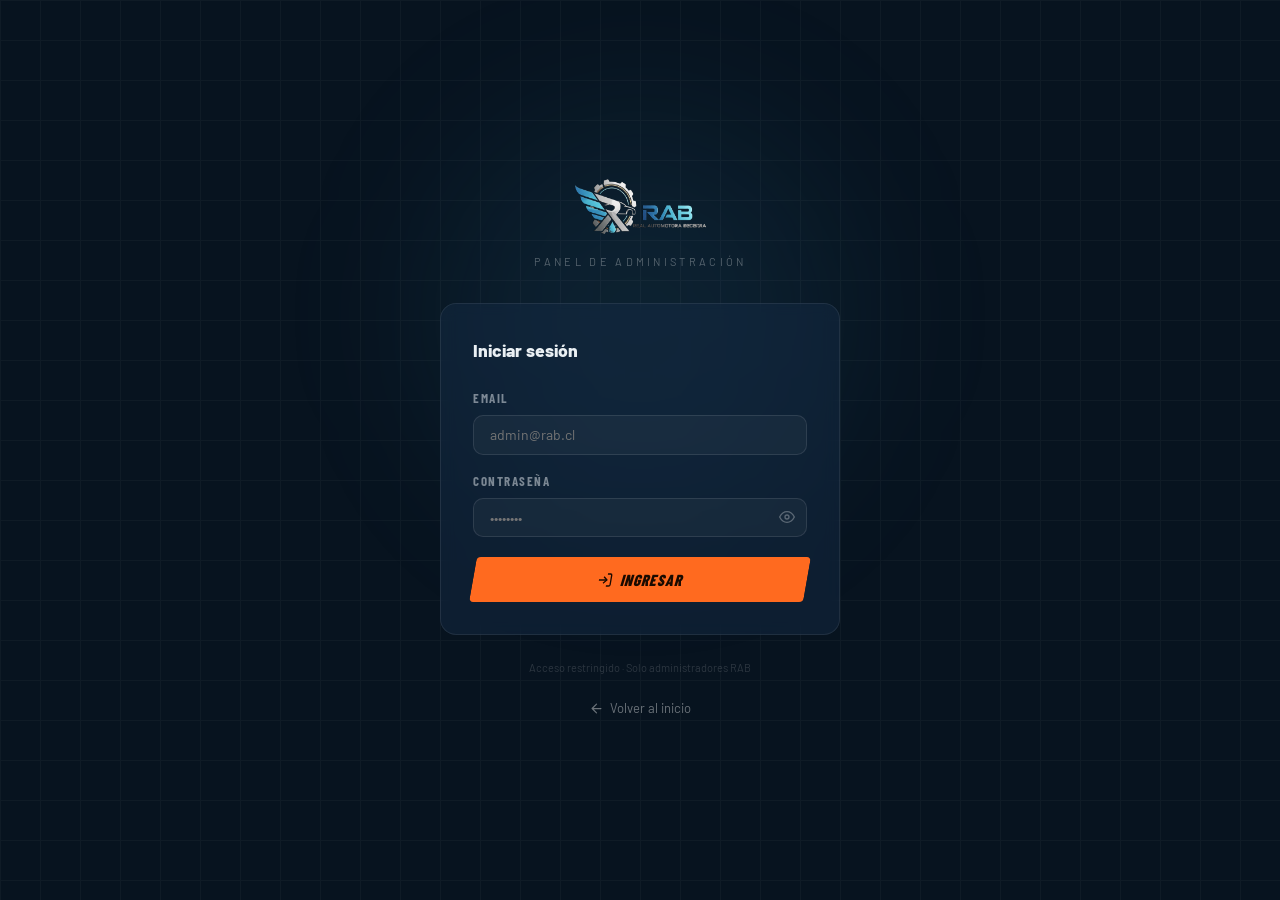
==== commit 0666ac3a: ":sparkles: rediseño deportivo, lavados dinámicos, redes unificadas y mantenedor de tipos de lavado -" ====
--- a/admin/index.html
+++ b/admin/index.html
@@ -4,7 +4,7 @@
   <meta charset="UTF-8">
   <meta name="viewport" content="width=device-width, initial-scale=1.0">
   <title>Admin | RAB Automotora</title>
-  <link rel="stylesheet" href="../assets/css/rab.css">
+  <link rel="stylesheet" href="../assets/css/rab.css?v=20261023042655">
   <link rel="icon" href="../assets/images/logo.png">
   <style>
     /* ══ LOGIN ══════════════════════════════════════════════ */
@@ -79,6 +79,43 @@
     /* ══ TABLE ═══════════════════════════════════════════════ */
     .table-scroll { overflow-x:auto; -webkit-overflow-scrolling:touch; }
     .admin-table  { min-width:520px; }
+
+    /* Pista sutil de scroll horizontal: fade + chevron que se ocultan al llegar al final.
+       Solo se muestran cuando la tabla realmente desborda (clase .can-scroll vía JS). */
+    .admin-table-wrap { position:relative; }
+    .admin-table-wrap::after {
+      content:''; position:absolute; top:0; right:0; bottom:0; width:46px; z-index:1;
+      pointer-events:none; opacity:0; transition:opacity .25s;
+      background:linear-gradient(90deg, rgba(13,18,28,0), rgba(13,18,28,.92));
+    }
+    .admin-table-wrap::before {
+      content:'\203A'; position:absolute; top:50%; right:14px; z-index:2;
+      transform:translateY(-50%); pointer-events:none; opacity:0; transition:opacity .25s;
+      color:var(--blue-light); font-size:20px; font-weight:700; line-height:1;
+      text-shadow:0 0 8px rgba(0,0,0,.5);
+    }
+    .admin-table-wrap.can-scroll:not(.at-end)::after  { opacity:1; }
+    .admin-table-wrap.can-scroll:not(.at-end)::before { opacity:.85; animation:scrollNudge 1.5s ease-in-out infinite; }
+    @keyframes scrollNudge {
+      0%,100% { transform:translateY(-50%) translateX(0); }
+      50%     { transform:translateY(-50%) translateX(4px); }
+    }
+
+    /* ══ PAGINADOR ═══════════════════════════════════════════ */
+    .pager { display:flex; align-items:center; justify-content:space-between; flex-wrap:wrap; gap:.75rem; margin-top:1rem; }
+    .pager:empty { display:none; }
+    .pager-controls { display:flex; align-items:center; gap:4px; flex-wrap:wrap; }
+    .pager-btn {
+      min-width:34px; height:34px; padding:0 8px; border-radius:8px;
+      background:rgba(255,255,255,.03); border:1px solid rgba(255,255,255,.1);
+      color:rgba(255,255,255,.7); font-size:13px; font-weight:600; cursor:pointer;
+      transition:all .15s;
+    }
+    .pager-btn:hover:not(:disabled):not(.active) { background:rgba(255,255,255,.08); color:#fff; }
+    .pager-btn.active { background:linear-gradient(180deg,var(--blue-light),var(--blue)); color:#06131C; border-color:transparent; cursor:default; }
+    .pager-btn:disabled { opacity:.35; cursor:not-allowed; }
+    .pager-ellipsis { color:rgba(255,255,255,.3); padding:0 4px; }
+    .pager-info { color:rgba(255,255,255,.35); font-size:12px; }
 
     /* Hide less important columns on small screens */
     @media (max-width:560px) {
@@ -113,16 +150,95 @@
       display:flex; justify-content:space-between; align-items:center;
       flex-wrap:wrap; gap:.75rem; margin-bottom:1.75rem;
     }
-    .page-header h1 { font-family:var(--font-body);font-weight:800;font-size:1.4rem;color:var(--white); }
+    .page-header h1 { font-family:var(--font-title);font-style:italic;font-weight:900;font-stretch:110%;text-transform:uppercase;font-size:1.7rem;color:var(--white); }
     .page-header p  { color:rgba(255,255,255,.35);font-size:13px;margin-top:3px; }
 
-    /* ══ WASH ADMIN ═══════════════════════════════════════════ */
-    .wash-admin-feature {
-      display:inline-flex; align-items:center; gap:4px;
-      background:rgba(255,255,255,.06); border:1px solid rgba(255,255,255,.1);
-      color:rgba(255,255,255,.65); font-size:12px;
-      padding:4px 8px 4px 10px; border-radius:8px;
-    }
+    /* ══ TIPOS DE LAVADO (mantenedor) ═════════════════════════ */
+    .wt-kpis { display:grid; grid-template-columns:repeat(4,minmax(0,1fr)); gap:.75rem; margin-bottom:1.25rem; }
+    @media (max-width:700px) { .wt-kpis { grid-template-columns:repeat(2,minmax(0,1fr)); } }
+    .wt-kpi { background:var(--bg-card); border:1px solid var(--border); border-radius:12px; padding:.85rem 1rem; display:grid; gap:.15rem; }
+    .wt-kpi span { font-family:var(--font-label); font-size:13px; font-weight:700; text-transform:uppercase; letter-spacing:.1em; color:var(--text-muted); }
+    .wt-kpi b { font-family:var(--font-title); font-style:italic; font-weight:900; font-size:1.6rem; font-variant-numeric:tabular-nums; }
+    .wt-tools { display:flex; flex-wrap:wrap; gap:.75rem; align-items:center; justify-content:space-between; margin-bottom:.75rem; }
+    .wt-filters { display:flex; flex-wrap:wrap; gap:.35rem; }
+    .wt-filters button { border:1px solid var(--border); border-radius:999px; padding:.4rem .85rem; font-size:13px; font-weight:600; color:var(--text-muted); transition:all .2s; }
+    .wt-filters button[aria-pressed="true"] { background:var(--white); color:var(--bg-dark); border-color:var(--white); }
+    .wt-filters .c { opacity:.7; margin-left:.25rem; font-variant-numeric:tabular-nums; }
+    .wt-hint { font-size:13px; color:var(--text-muted); margin-bottom:.9rem; }
+    .wt-list { display:grid; gap:.55rem; }
+    .wt-row { display:grid; grid-template-columns:30px 64px minmax(0,1.8fr) repeat(3,minmax(0,.6fr)) auto auto; gap:1rem; align-items:center; background:var(--bg-card); border:1px solid var(--border); border-radius:12px; padding:.7rem .9rem; transition:border-color .2s, opacity .25s, box-shadow .2s; }
+    .wt-row:hover { border-color:rgba(142,216,242,.3); }
+    .wt-row.off { opacity:.6; }
+    .wt-row.dragging { opacity:.35; }
+    .wt-row.drop-above { box-shadow:0 -3px 0 var(--turbo); }
+    .wt-row.drop-below { box-shadow:0 3px 0 var(--turbo); }
+    .wt-row.flash { animation:wtFlash 1.6s ease; }
+    @keyframes wtFlash { from { background:rgba(255,106,31,.22); } }
+    .wt-handle { display:grid; justify-items:center; gap:2px; color:var(--text-muted); cursor:grab; }
+    .wt-handle button { color:var(--text-muted); line-height:0; padding:2px; border-radius:4px; }
+    .wt-handle button:hover { color:var(--white); }
+    .wt-handle button:disabled { opacity:.2; pointer-events:none; }
+    .wt-handle .o { font-family:var(--font-label); font-weight:700; font-size:14px; font-variant-numeric:tabular-nums; }
+    .wt-thumb { position:relative; width:64px; height:48px; border-radius:8px; overflow:hidden; display:grid; place-items:center; color:var(--white); background:radial-gradient(90% 120% at 80% 10%, rgba(43,154,216,.6), transparent 70%), #0F2740; }
+    .wt-thumb img { position:absolute; inset:0; width:100%; height:100%; object-fit:cover; }
+    .wt-name { display:grid; gap:.2rem; min-width:0; }
+    .wt-name b { font-weight:700; font-size:15.5px; display:flex; flex-wrap:wrap; gap:.4rem; align-items:center; }
+    .wt-name span { color:var(--text-muted); font-size:13px; overflow:hidden; text-overflow:ellipsis; white-space:nowrap; }
+    .wt-bdg { font-family:var(--font-label); font-size:12px; font-weight:700; text-transform:uppercase; letter-spacing:.06em; padding:.05rem .45rem; border-radius:4px; background:var(--bg-card-2); color:var(--white); }
+    .wt-bdg.hot { background:var(--turbo); color:var(--on-turbo); }
+    .wt-bdg.new { background:var(--sky); color:#04202E; }
+    .wt-bdg.star { background:transparent; color:var(--gold); border:1px solid rgba(228,169,78,.5); }
+    .wt-cell { display:grid; font-size:14px; }
+    .wt-cell small { font-family:var(--font-label); font-size:12px; font-weight:600; text-transform:uppercase; letter-spacing:.08em; color:var(--text-muted); }
+    .wt-cell b { font-weight:600; font-variant-numeric:tabular-nums; }
+    .wt-acts { display:flex; gap:.4rem; }
+    @media (min-width:1101px) { .wt-cells { display:contents; } }
+    @media (max-width:1100px) {
+      .wt-row { grid-template-columns:30px 56px minmax(0,1fr) auto; grid-template-areas:"h t n s" "h t c a"; row-gap:.5rem; }
+      .wt-handle { grid-area:h; } .wt-thumb { grid-area:t; width:56px; } .wt-name { grid-area:n; }
+      .wt-cells { grid-area:c; display:flex; flex-wrap:wrap; gap:1rem; } .wt-sw { grid-area:s; justify-self:end; } .wt-acts { grid-area:a; justify-self:end; }
+    }
+    @media (max-width:480px) {
+      .wt-row { grid-template-columns:30px minmax(0,1fr) auto; grid-template-areas:"h n s" "h c c" "h a a"; }
+      .wt-thumb { display:none; } .wt-acts { justify-self:start; }
+    }
+    .wt-empty { text-align:center; padding:3rem 1.5rem; border:2px dashed var(--border); border-radius:16px; display:grid; gap:.8rem; justify-items:center; color:var(--text-muted); }
+
+    /* Editor (panel lateral) */
+    .wt-overlay { position:fixed; inset:0; z-index:4999; background:rgba(2,8,14,.72); backdrop-filter:blur(3px); }
+    .wt-dialog { position:fixed; inset:0 0 0 auto; z-index:5000; border:0; padding:0; margin:0 0 0 auto; width:min(1040px,100%); height:100%; max-height:100%; max-width:100%; background:var(--bg-dark); color:var(--white); border-left:1px solid var(--border); }
+    .wt-dialog[open] { display:flex; flex-direction:column; animation:wtDrawer .4s var(--ease); }
+    @keyframes wtDrawer { from { transform:translateX(100%); } to { transform:none; } }
+    .wt-dlg-head { display:flex; align-items:center; justify-content:space-between; gap:1rem; padding:1rem 1.4rem; border-bottom:1px solid var(--border); }
+    .wt-dlg-head h2 { font-family:var(--font-title); font-style:italic; font-weight:900; text-transform:uppercase; font-size:1.35rem; }
+    .wt-dlg-body { flex:1; overflow-y:auto; display:grid; grid-template-columns:minmax(0,1fr) 340px; gap:1.75rem; padding:1.4rem; align-items:start; }
+    @media (max-width:860px) { .wt-dlg-body { grid-template-columns:1fr; } .wt-preview { order:-1; position:static !important; } }
+    .wt-dlg-foot { display:flex; justify-content:flex-end; flex-wrap:wrap; gap:.7rem; padding:1rem 1.4rem; border-top:1px solid var(--border); }
+    .wt-form { display:grid; gap:1.6rem; min-width:0; }
+    .wt-fs { display:grid; gap:.8rem; }
+    .wt-fs > .form-subhead { margin-bottom:0; }
+    .wt-row2 { display:grid; grid-template-columns:repeat(2,minmax(0,1fr)); gap:.8rem; }
+    @media (max-width:520px) { .wt-row2 { grid-template-columns:1fr; } }
+    .wt-err { font-size:13px; color:#f87171; font-weight:600; }
+    .wt-hintx { font-size:12.5px; color:var(--text-muted); }
+    .wt-money { position:relative; }
+    .wt-money .form-input { padding-left:1.6rem; font-variant-numeric:tabular-nums; }
+    .wt-money::before { content:"$"; position:absolute; left:.8rem; top:50%; transform:translateY(-50%); color:var(--text-muted); font-size:14px; }
+    .wt-feats { display:flex; flex-wrap:wrap; gap:.4rem; min-height:32px; }
+    .wt-chip { display:inline-flex; align-items:center; gap:.35rem; padding:.3rem .4rem .3rem .7rem; border-radius:999px; background:var(--bg-card-2); border:1px solid var(--border); font-size:13.5px; max-width:100%; animation:fadeUp .25s var(--ease); }
+    .wt-chip span { overflow-wrap:anywhere; }
+    .wt-chip button { width:22px; height:22px; border-radius:50%; background:rgba(255,255,255,.08); display:grid; place-items:center; flex:none; }
+    .wt-chip button:hover { background:#dc2626; color:#fff; }
+    .wt-add { display:flex; gap:.5rem; }
+    .wt-add .form-input { flex:1; min-width:0; }
+    .wt-icons { display:flex; flex-wrap:wrap; gap:.4rem; }
+    .wt-icons button { width:44px; height:44px; border-radius:10px; border:1px solid var(--border); background:var(--bg-card); display:grid; place-items:center; color:var(--white); transition:all .2s; }
+    .wt-icons button[aria-pressed="true"] { border-color:var(--turbo); background:rgba(255,106,31,.12); }
+    .wt-upload { display:flex; flex-wrap:wrap; gap:.6rem; align-items:center; }
+    .wt-preview { position:sticky; top:0; border:1px dashed var(--border); border-radius:14px; padding:1rem; background:var(--bg-section); display:grid; gap:.6rem; }
+    .wt-preview > small { font-family:var(--font-label); text-transform:uppercase; letter-spacing:.12em; font-weight:700; color:var(--text-muted); font-size:13px; }
+    .wt-preview .wash-card { pointer-events:none; }
+    .wt-switches { display:grid; gap:.7rem; }
 
     /* ══ GLOBAL LOADING OVERLAY ════════════════════════════════ */
     #global-loading {
@@ -140,6 +256,26 @@
     #global-loading .gl-text {
       font-family:var(--font-body); font-weight:600; font-size:13px;
       color:rgba(255,255,255,.4); letter-spacing:.06em; text-transform:uppercase;
+    }
+    #global-loading .gl-sub {
+      display:none; max-width:min(360px,80vw); text-align:center;
+      font-family:var(--font-body); font-size:12.5px; line-height:1.6;
+      color:rgba(255,255,255,.55); letter-spacing:.01em; margin-top:-.4rem;
+    }
+    #global-loading .gl-sub.active { display:block; }
+    #gl-progress { display:none; width:240px; max-width:70vw; }
+    #gl-progress.active { display:block; }
+    #global-loading .gl-bar {
+      height:6px; background:rgba(255,255,255,.1);
+      border-radius:3px; overflow:hidden;
+    }
+    #global-loading #gl-bar-fill {
+      height:100%; width:0%; background:var(--navy-light);
+      border-radius:3px; transition:width .25s ease;
+    }
+    #global-loading .gl-count {
+      text-align:center; margin-top:.6rem; font-size:12px;
+      color:rgba(255,255,255,.5); font-family:var(--font-body);
     }
   </style>
 </head>
@@ -148,6 +284,11 @@
 <div id="global-loading">
   <div class="gl-spinner"></div>
   <p class="gl-text">Procesando...</p>
+  <p id="gl-sub" class="gl-sub"></p>
+  <div id="gl-progress">
+    <div class="gl-bar"><div id="gl-bar-fill"></div></div>
+    <p id="gl-progress-count" class="gl-count"></p>
+  </div>
 </div>
 
 <!-- ══ LOGIN ══════════════════════════════════════════════════ -->
@@ -230,7 +371,7 @@
       </a>
       <a class="admin-nav-item" data-page="washing" onclick="showPage('washing');closeSidebar()">
         <svg viewBox="0 0 24 24" fill="none" stroke="currentColor" stroke-width="2"><path d="M12 2.69l5.66 5.66a8 8 0 1 1-11.31 0z"/></svg>
-        Lavado
+        Tipos de lavado
       </a>
     </nav>
     <div style="padding:.75rem;border-top:1px solid rgba(255,255,255,.06)">
@@ -274,6 +415,9 @@
             </thead>
             <tbody id="dashboard-table"></tbody>
           </table>
+        </div>
+        <div style="padding:.85rem 1.25rem;border-top:1px solid rgba(255,255,255,.06);text-align:center">
+          <button onclick="showPage('vehicles')" class="btn-ghost" style="font-size:12px">Ver todo el inventario →</button>
         </div>
       </div>
     </div>
@@ -388,28 +532,51 @@
             </table>
           </div>
         </div>
+        <div id="vehicles-pagination" class="pager"></div>
       </div>
     </div>
 
-    <!-- ── LAVADO ── -->
+    <!-- ── TIPOS DE LAVADO ── -->
     <div id="page-washing" class="admin-page">
       <div class="page-header">
         <div>
-          <h1>Planes de Lavado</h1>
-          <p>Edita los precios y características de cada plan</p>
+          <h1>Tipos de lavado</h1>
+          <p>Crea, edita, ordena y activa los lavados que ve el cliente. Los cambios se publican al guardar.</p>
         </div>
+        <button type="button" class="btn-primary" onclick="openWashEditor(null)">+ Nuevo tipo de lavado</button>
       </div>
-      <div id="washing-loading" style="text-align:center;padding:3rem 1.5rem">
-        <div class="spinner"></div>
-        <p style="margin-top:1rem;font-size:13px;color:rgba(255,255,255,.3)">Cargando planes...</p>
+      <div class="wt-kpis" id="wt-kpis"></div>
+      <div class="wt-tools">
+        <div class="search-box">
+          <svg viewBox="0 0 24 24" fill="none" stroke="currentColor" stroke-width="2"><circle cx="11" cy="11" r="7"/><path d="M20 20l-3.5-3.5"/></svg>
+          <input type="search" id="wt-q" placeholder="Buscar por nombre o cualidad" aria-label="Buscar tipos de lavado">
+        </div>
+        <div class="wt-filters" id="wt-filters" role="group" aria-label="Filtrar"></div>
       </div>
-      <div id="washing-plans-forms" style="display:none"></div>
+      <p class="wt-hint" id="wt-hint"></p>
+      <div class="wt-list" id="wt-list"></div>
     </div>
+
+    <div class="wt-overlay" id="wt-overlay" hidden onclick="closeWashEditor()"></div>
+    <dialog class="wt-dialog" id="wt-dialog" aria-labelledby="wt-dlg-title">
+      <div class="wt-dlg-head">
+        <h2 id="wt-dlg-title">Editar lavado</h2>
+        <button type="button" class="icon-btn" onclick="closeWashEditor()" aria-label="Cerrar"><svg viewBox="0 0 24 24" fill="none" stroke="currentColor" stroke-width="2.4" stroke-linecap="round"><path d="M6 6l12 12M18 6L6 18"/></svg></button>
+      </div>
+      <div class="wt-dlg-body">
+        <form class="wt-form" id="wt-form" novalidate></form>
+        <aside class="wt-preview"><small>Vista previa en el sitio</small><div id="wt-preview-card"></div></aside>
+      </div>
+      <div class="wt-dlg-foot">
+        <button type="button" class="btn-ghost" onclick="closeWashEditor()">Cancelar</button>
+        <button type="submit" form="wt-form" class="btn-primary" id="wt-save">Guardar cambios</button>
+      </div>
+    </dialog>
 
   </main>
 </div><!-- /#admin-app -->
 
-<script src="../assets/js/config.js"></script>
+<script src="../assets/js/config.js?v=20261023042655"></script>
 <script>
 /* ══ ICONOS DE ACCIÓN ══════════════════════════════════════ */
 var ICON_EDIT  = '<svg viewBox="0 0 24 24" fill="none" stroke="currentColor" stroke-width="2" stroke-linecap="round" stroke-linejoin="round"><path d="M12 20h9"/><path d="M16.5 3.5a2.121 2.121 0 0 1 3 3L7 19l-4 1 1-4 12.5-12.5z"/></svg>'
@@ -452,7 +619,7 @@
   btn.innerHTML = '<span class="spinner" style="width:16px;height:16px;border-width:2px"></span> Ingresando...'
   errEl.style.display = 'none'
   try {
-    const res  = await fetch(RAB.API_URL + '/api/admin/login', {
+    const res  = await RAB._fetchColdStart(RAB.API_URL + '/api/admin/login', {
       method: 'POST', headers: { 'Content-Type': 'application/json' },
       body: JSON.stringify({ email: document.getElementById('login-email').value, password: document.getElementById('login-pass').value })
     })
@@ -503,7 +670,7 @@
   if (navItem) navItem.classList.add('active')
   if (name === 'dashboard') loadDashboard()
   if (name === 'vehicles')  loadVehiclesTable()
-  if (name === 'washing')   loadWashingPlans()
+  if (name === 'washing')   loadWashTypes()
 }
 
 /* ══ SKELETONS ═════════════════════════════════════════════ */
@@ -555,7 +722,7 @@
   try {
     const [stats, vehicles] = await Promise.all([
       RAB.api('/api/admin/stats'),
-      RAB.api('/api/vehicles/all?page=0&limit=10')
+      RAB.api('/api/vehicles/all?page=0&limit=5')
     ])
     const STAT_CONFIG = [
       { key: 'available', label: 'Disponibles',   cls: 'available', icon: '<path d="M19 17H5a2 2 0 0 1-2-2V9a2 2 0 0 1 2-2h1l2-3h8l2 3h1a2 2 0 0 1 2 2v6a2 2 0 0 1-2 2z"/><circle cx="7" cy="17" r="2"/><circle cx="17" cy="17" r="2"/>', color: '#10b981' },
@@ -583,6 +750,7 @@
         '<td><div style="display:flex;justify-content:flex-end"><button class="icon-btn icon-btn-edit" data-tip="Editar" aria-label="Editar" onclick="showPage(\'vehicles\');editVehicle(\'' + v.id + '\')">' + ICON_EDIT + '</button></div></td>' +
       '</tr>'
     }).join('')
+    updateScrollHints()
   } catch (e) { RAB.toast('Error cargando dashboard', 'error') }
 }
 
@@ -591,6 +759,8 @@
 var vehicleCount = 0
 var vehicleSearch = ''
 var vehicleSort   = { key: 'created_at', dir: 'desc' }   // por defecto: más recientes primero
+var vehiclePage   = 0
+var VEH_PAGE_SIZE = 12
 
 async function loadVehiclesTable() {
   document.getElementById('vehicle-total').textContent = 'Cargando vehículos...'
@@ -599,12 +769,14 @@
     const { data, count } = await RAB.api('/api/vehicles/all?page=0&limit=100')
     allVehicles  = data || []
     vehicleCount = count || allVehicles.length
+    vehiclePage  = 0
     renderVehiclesTable(true)
   } catch (e) { RAB.toast('Error cargando vehículos', 'error') }
 }
 
 function onVehicleSearch(val) {
   vehicleSearch = val || ''
+  vehiclePage = 0
   renderVehiclesTable(false)
 }
 
@@ -616,12 +788,14 @@
     // fecha y precio parten en descendente (más nuevo / más caro); texto ascendente
     vehicleSort.dir = (key === 'created_at' || key === 'price') ? 'desc' : 'asc'
   }
+  vehiclePage = 0
   renderVehiclesTable(false)
 }
 
 function resetVehicleView() {
   vehicleSearch = ''
   vehicleSort = { key: 'created_at', dir: 'desc' }
+  vehiclePage = 0
   var inp = document.getElementById('vehicle-search')
   if (inp) inp.value = ''
 }
@@ -677,11 +851,20 @@
       '<tr><td colspan="6" style="text-align:center;padding:2.5rem 1rem;color:rgba(255,255,255,.35);font-size:13px">' +
         (q ? 'No se encontraron vehículos que coincidan con la búsqueda.' : 'No hay vehículos registrados todavía.') +
       '</td></tr>'
+    document.getElementById('vehicles-pagination').innerHTML = ''
+    updateScrollHints()
     return
   }
 
+  // Paginación del lado cliente: se aplica sobre la lista ya filtrada + ordenada
+  var pages = Math.max(1, Math.ceil(list.length / VEH_PAGE_SIZE))
+  if (vehiclePage >= pages) vehiclePage = pages - 1
+  if (vehiclePage < 0) vehiclePage = 0
+  var start    = vehiclePage * VEH_PAGE_SIZE
+  var pageList = list.slice(start, start + VEH_PAGE_SIZE)
+
   var STATUS_BADGE = { 'Disponible': 'available', 'Vendido': 'sold', 'Próximo Ingreso': 'upcoming' }
-  document.getElementById('vehicles-table').innerHTML = list.map(function (v, idx) {
+  document.getElementById('vehicles-table').innerHTML = pageList.map(function (v, idx) {
     var anim = animate ? ' style="animation:fadeUp .3s ease ' + (idx * 25) + 'ms both"' : ''
     return '<tr id="veh-row-' + v.id + '"' + anim + '>' +
       '<td style="color:var(--white)">' + v.brand + ' ' + v.model + ' ' + v.year + '</td>' +
@@ -697,6 +880,40 @@
       '</td>' +
     '</tr>'
   }).join('')
+  renderVehiclesPager(list.length, pages, start, pageList.length)
+  updateScrollHints()
+}
+
+/* ── Paginador de la tabla de vehículos (cliente) ── */
+function setVehiclePage(p) {
+  vehiclePage = p
+  renderVehiclesTable(false)
+  document.getElementById('vehicles-list-view').scrollIntoView({ behavior: 'smooth', block: 'start' })
+}
+
+function pagerRange(cur, pages) {
+  var res = [], last = pages - 1
+  var from = Math.max(0, cur - 1), to = Math.min(last, cur + 1)
+  if (from > 0) { res.push(0); if (from > 1) res.push('...') }
+  for (var i = from; i <= to; i++) res.push(i)
+  if (to < last) { if (to < last - 1) res.push('...'); res.push(last) }
+  return res
+}
+
+function renderVehiclesPager(total, pages, start, shown) {
+  var el = document.getElementById('vehicles-pagination')
+  if (pages <= 1) { el.innerHTML = ''; return }
+  var cur = vehiclePage
+  var html = '<div class="pager-controls">'
+  html += '<button class="pager-btn"' + (cur === 0 ? ' disabled' : '') + ' onclick="setVehiclePage(' + (cur - 1) + ')" aria-label="Anterior">‹</button>'
+  pagerRange(cur, pages).forEach(function (n) {
+    if (n === '...') html += '<span class="pager-ellipsis">…</span>'
+    else html += '<button class="pager-btn' + (n === cur ? ' active' : '') + '" onclick="setVehiclePage(' + n + ')">' + (n + 1) + '</button>'
+  })
+  html += '<button class="pager-btn"' + (cur >= pages - 1 ? ' disabled' : '') + ' onclick="setVehiclePage(' + (cur + 1) + ')" aria-label="Siguiente">›</button>'
+  html += '</div>'
+  html += '<span class="pager-info">' + (start + 1) + '–' + (start + shown) + ' de ' + total + '</span>'
+  el.innerHTML = html
 }
 
 /* ── Form ── */
@@ -771,6 +988,12 @@
   const btn = document.getElementById('form-save-btn')
   var id = document.getElementById('f-id').value
 
+  // Bloqueo de seguridad: no guardar mientras aún se procesan fotos
+  if (!id && imagesProcessing) {
+    showImgError('Espera a que terminen de procesarse las fotos')
+    return
+  }
+
   // Foto obligatoria al crear un vehículo nuevo
   if (!id && stagedImages.length === 0) {
     showImgError('Debes agregar al menos una foto del vehículo')
@@ -779,7 +1002,15 @@
   }
 
   btn.disabled = true; btn.textContent = 'Guardando...'
-  showGlobalLoading(id ? 'Actualizando vehículo...' : 'Creando vehículo...')
+  if (id) {
+    showGlobalLoading('Actualizando vehículo...')
+  } else {
+    var n = stagedImages.length
+    showGlobalLoading('Creando vehículo...', {
+      subtitle: 'Esto podría tomar un momento. Estamos procesando las imágenes para su correcta visualización. Has cargado ' +
+                n + (n === 1 ? ' imagen.' : ' imágenes.'),
+    })
+  }
   const payload = {
     brand:        RAB.capitalize(document.getElementById('f-brand').value),
     model:        RAB.capitalize(document.getElementById('f-model').value),
@@ -838,16 +1069,19 @@
     cancelText: 'Cancelar',
   })
   if (!ok) return
+  showGlobalLoading('Eliminando vehículo...')
   try {
     await RAB.api('/api/vehicles/' + id, { method: 'DELETE' })
-    RAB.toast('Vehículo eliminado')
-    loadVehiclesTable()
+    await loadVehiclesTable()
+    RAB.toast('Vehículo eliminado correctamente')
   } catch (e) { RAB.toast(e.message, 'error') }
+  finally { hideGlobalLoading() }
 }
 
 /* ══ IMAGES ════════════════════════════════════════════════ */
-var existingImages = []
-var stagedImages   = []   // fotos en memoria antes de crear el vehículo
+var existingImages   = []
+var stagedImages     = []      // fotos en memoria antes de crear el vehículo
+var imagesProcessing = false   // true mientras se comprimen/preparan fotos nuevas
 
 function showImgError(msg) {
   var errEl = document.getElementById('img-error')
@@ -855,28 +1089,91 @@
   errEl.style.display = 'block'
 }
 
+/* ── Compresión en el navegador ──
+   Redimensiona a IMG_MAX_SIDE y recomprime a JPEG antes de subir. Baja el peso
+   de varios MB a unos cientos de KB: menos memoria en el backend (sharp), subidas
+   más rápidas y sin reventar el límite del request. */
+var IMG_MAX_SIDE = 1920
+var IMG_QUALITY  = 0.82
+
+function loadBitmap(file) {
+  if (window.createImageBitmap) {
+    return createImageBitmap(file, { imageOrientation: 'from-image' })
+      .catch(function () { return createImageBitmap(file) })
+  }
+  return new Promise(function (resolve, reject) {
+    var url = URL.createObjectURL(file)
+    var img = new Image()
+    img.onload  = function () { URL.revokeObjectURL(url); resolve(img) }
+    img.onerror = function () { URL.revokeObjectURL(url); reject(new Error('No se pudo leer "' + file.name + '"')) }
+    img.src = url
+  })
+}
+
+async function fallbackRaw(file) {
+  var base64 = await readFileAsBase64(file)
+  return { dataUrl: 'data:' + file.type + ';base64,' + base64, base64: base64, contentType: file.type, fileName: file.name }
+}
+
+async function compressImage(file) {
+  var bmp
+  try { bmp = await loadBitmap(file) } catch (e) { return fallbackRaw(file) }
+  var w = bmp.width, h = bmp.height
+  if (!w || !h) { if (bmp.close) bmp.close(); return fallbackRaw(file) }
+  var scale  = Math.min(1, IMG_MAX_SIDE / Math.max(w, h))
+  var cw     = Math.round(w * scale), ch = Math.round(h * scale)
+  var canvas = document.createElement('canvas')
+  canvas.width = cw; canvas.height = ch
+  canvas.getContext('2d').drawImage(bmp, 0, 0, cw, ch)
+  if (bmp.close) bmp.close()
+  var dataUrl = canvas.toDataURL('image/jpeg', IMG_QUALITY)
+  canvas.width = 0; canvas.height = 0   // libera el búfer del canvas
+  return {
+    dataUrl:     dataUrl,
+    base64:      dataUrl.split(',')[1],
+    contentType: 'image/jpeg',
+    fileName:    file.name.replace(/\.[^.]+$/, '') + '.jpg',
+  }
+}
+
 /* ── Staging (vehículo nuevo, aún sin ID) ── */
-function stageImages(files) {
+async function stageImages(files) {
   document.getElementById('img-error').style.display = 'none'
+
+  // Filtrar válidas primero (avisar de las descartadas) para conocer el total real
+  var valid = []
   for (var i = 0; i < files.length; i++) {
     var file = files[i]
     if (!/^image\//.test(file.type)) { showImgError('"' + file.name + '" no es una imagen'); continue }
-    if (file.size > 8 * 1024 * 1024) { showImgError('"' + file.name + '" supera 8MB'); continue }
-    ;(function (f) {
-      var reader = new FileReader()
-      reader.onload = function (ev) {
-        var dataUrl = ev.target.result
+    if (file.size > 20 * 1024 * 1024) { showImgError('"' + file.name + '" supera 20MB'); continue }
+    valid.push(file)
+  }
+  if (!valid.length) return
+
+  // Bloquear la UI (el overlay cubre el botón Guardar) mientras se procesan las fotos
+  imagesProcessing = true
+  var total = valid.length
+  showGlobalLoading('Procesando fotos...', { current: 0, total: total })
+  try {
+    for (var j = 0; j < valid.length; j++) {
+      try {
+        var out = await compressImage(valid[j])
         stagedImages.push({
-          dataUrl:     dataUrl,
-          base64:      dataUrl.split(',')[1],
-          contentType: f.type,
-          fileName:    f.name,
+          dataUrl:     out.dataUrl,
+          base64:      out.base64,
+          contentType: out.contentType,
+          fileName:    out.fileName,
           isCover:     stagedImages.length === 0,   // la primera es portada por defecto
         })
         renderStagedImages()
-      }
-      reader.readAsDataURL(f)
-    })(file)
+      } catch (e) { showImgError(e.message || ('No se pudo procesar "' + valid[j].name + '"')) }
+      showGlobalLoading('Procesando fotos...', { current: j + 1, total: total })
+    }
+  } finally {
+    imagesProcessing = false
+    hideGlobalLoading()
+    var inp = document.getElementById('img-input')
+    if (inp) inp.value = ''   // permite volver a elegir el mismo archivo
   }
 }
 
@@ -912,11 +1209,20 @@
       '<img src="' + RAB.imgUrl(img, 'thumb') + '" alt="" loading="lazy" decoding="async">' +
       (img.is_cover ? '<span class="cover-label">Portada</span>' : '') +
       '<div class="img-preview-actions">' +
-        (!img.is_cover ? '<button onclick="setCover(\'' + img.id + '\')" title="Portada" style="background:var(--navy-light);color:#fff;padding:6px 10px;border-radius:6px;font-size:12px;border:none;cursor:pointer">★</button>' : '') +
-        '<button onclick="deleteImage(\'' + img.id + '\')" title="Eliminar" style="background:rgba(180,30,30,.8);color:#fff;padding:6px 10px;border-radius:6px;font-size:12px;border:none;cursor:pointer">✕</button>' +
+        (!img.is_cover ? '<button type="button" onclick="setCover(\'' + img.id + '\')" title="Portada" style="background:var(--navy-light);color:#fff;padding:6px 10px;border-radius:6px;font-size:12px;border:none;cursor:pointer">★</button>' : '') +
+        '<button type="button" onclick="deleteImage(\'' + img.id + '\')" title="Eliminar" style="background:rgba(180,30,30,.8);color:#fff;padding:6px 10px;border-radius:6px;font-size:12px;border:none;cursor:pointer">✕</button>' +
       '</div>' +
     '</div>'
   }).join('')
+}
+
+function readFileAsBase64(file) {
+  return new Promise(function (resolve, reject) {
+    var reader = new FileReader()
+    reader.onload  = function (ev) { resolve(ev.target.result.split(',')[1]) }
+    reader.onerror = function () { reject(new Error('No se pudo leer "' + file.name + '"')) }
+    reader.readAsDataURL(file)
+  })
 }
 
 async function uploadImages(files) {
@@ -924,36 +1230,54 @@
   if (!id) { stageImages(files); return }   // vehículo aún no creado → guardar en memoria
   var errEl = document.getElementById('img-error')
   errEl.style.display = 'none'
+
+  // Descarta las que superan 20MB y avisa (se comprimen antes de subir)
+  var valid = []
   for (var i = 0; i < files.length; i++) {
-    var file = files[i]
-    if (file.size > 8 * 1024 * 1024) { errEl.textContent = '"' + file.name + '" supera 8MB'; errEl.style.display = 'block'; continue }
-    ;(function (f) {
-      var reader = new FileReader()
-      reader.onload = async function (ev) {
-        var base64 = ev.target.result.split(',')[1]
-        try {
-          var isFirst = existingImages.length === 0
-          var result  = await RAB.api('/api/admin/upload/' + id, {
-            method: 'POST',
-            body: JSON.stringify({ base64: base64, contentType: f.type, fileName: f.name, isCover: isFirst })
-          })
-          existingImages.push(result.data)
-          renderExistingImages(existingImages)
-          RAB.toast('Imagen subida')
-        } catch (e) { errEl.textContent = e.message; errEl.style.display = 'block' }
-      }
-      reader.readAsDataURL(f)
-    })(file)
+    if (files[i].size > 20 * 1024 * 1024) {
+      errEl.textContent = '"' + files[i].name + '" supera 20MB'; errEl.style.display = 'block'
+    } else { valid.push(files[i]) }
+  }
+  if (!valid.length) return
+
+  // Sube en serie con overlay de progreso: bloquea otras acciones hasta terminar
+  var ok = 0
+  showGlobalLoading(valid.length > 1 ? 'Subiendo fotos (0/' + valid.length + ')...' : 'Subiendo foto...')
+  try {
+    for (var j = 0; j < valid.length; j++) {
+      var f = valid[j]
+      try {
+        var out     = await compressImage(f)
+        var isFirst = existingImages.length === 0
+        var result  = await RAB.api('/api/admin/upload/' + id, {
+          method: 'POST',
+          body: JSON.stringify({ base64: out.base64, contentType: out.contentType, fileName: out.fileName, isCover: isFirst })
+        })
+        existingImages.push(result.data)
+        renderExistingImages(existingImages)
+        ok++
+      } catch (e) { errEl.textContent = e.message; errEl.style.display = 'block' }
+      if (valid.length > 1) showGlobalLoading('Subiendo fotos (' + (j + 1) + '/' + valid.length + ')...')
+    }
+    if (ok) RAB.toast(ok > 1 ? ok + ' fotos subidas' : 'Imagen subida')
+  } finally {
+    hideGlobalLoading()
+    var inp = document.getElementById('img-input')
+    if (inp) inp.value = ''   // permite volver a elegir el mismo archivo
   }
 }
 
 async function setCover(imgId) {
-  var id = currentVehicleId || document.getElementById('f-id').value
+  // El backend deriva el vehículo desde la imagen y desmarca la portada anterior
+  // en una sola operación atómica — no hace falta enviar vehicleId ni tocar las otras.
+  showGlobalLoading('Cambiando portada...')
   try {
-    await RAB.api('/api/admin/image/' + imgId + '/cover', { method: 'PUT', body: JSON.stringify({ vehicleId: id }) })
+    await RAB.api('/api/admin/image/' + imgId + '/cover', { method: 'PUT' })
     existingImages = existingImages.map(function (i) { return Object.assign({}, i, { is_cover: i.id === imgId }) })
     renderExistingImages(existingImages)
+    RAB.toast('Portada actualizada')
   } catch (e) { RAB.toast(e.message, 'error') }
+  finally { hideGlobalLoading() }
 }
 
 async function deleteImage(imgId) {
@@ -965,12 +1289,20 @@
     cancelText: 'Cancelar',
   })
   if (!ok) return
+  var wasCover = (existingImages.find(function (i) { return i.id === imgId }) || {}).is_cover
+  showGlobalLoading('Eliminando foto...')
   try {
     await RAB.api('/api/admin/image/' + imgId, { method: 'DELETE' })
     existingImages = existingImages.filter(function (i) { return i.id !== imgId })
+    // Si borramos la portada y quedan fotos, el backend promueve otra:
+    // reflejamos ese flag localmente para no quedar sin ninguna portada.
+    if (wasCover && existingImages.length && !existingImages.some(function (i) { return i.is_cover })) {
+      existingImages[0].is_cover = true
+    }
     renderExistingImages(existingImages)
     RAB.toast('Imagen eliminada')
   } catch (e) { RAB.toast(e.message, 'error') }
+  finally { hideGlobalLoading() }
 }
 
 // Drop zone
@@ -979,153 +1311,489 @@
 dz.addEventListener('dragleave', function ()  { dz.classList.remove('drag') })
 dz.addEventListener('drop',      function (e) { e.preventDefault(); dz.classList.remove('drag'); uploadImages(e.dataTransfer.files) })
 
-/* ══ WASHING PLANS ═════════════════════════════════════════ */
-var WASH_SIZES = [
-  'Auto / Hatchback',
-  'SUV / Crossover',
-  'Extra Grande (SUV XL / Station)',
-  'Super Grande (Pickup / Camioneta)',
-]
-var washingPlans = []
-
-async function loadWashingPlans() {
-  document.getElementById('washing-loading').style.display = 'block'
-  document.getElementById('washing-plans-forms').style.display = 'none'
+/* ══ TIPOS DE LAVADO (mantenedor) ══════════════════════════ */
+var WT = { types: [], sizes: [], filter: 'all', q: '', draft: null, editingId: null, pendingImage: null, removeImage: false, dragId: null }
+var WT_DURATIONS = []
+for (var _m = 30; _m <= 540; _m += 30) WT_DURATIONS.push(_m)
+var WT_ICON_UP   = '<svg width="14" height="14" viewBox="0 0 24 24" fill="none" stroke="currentColor" stroke-width="2.6" stroke-linecap="round"><path d="M6 15l6-6 6 6"/></svg>'
+var WT_ICON_DOWN = '<svg width="14" height="14" viewBox="0 0 24 24" fill="none" stroke="currentColor" stroke-width="2.6" stroke-linecap="round"><path d="M6 9l6 6 6-6"/></svg>'
+
+function wtById(id) { return WT.types.find(function (t) { return String(t.id) === String(id) }) }
+function wtLive() {
+  return WT.types.filter(function (t) { return !t.archived_at }).sort(function (a, b) { return a.sort_order - b.sort_order })
+}
+function wtCanDrag() { return WT.filter === 'all' && !WT.q.trim() }
+
+async function loadWashTypes(flashId) {
+  var list = document.getElementById('wt-list')
+  if (!WT.types.length) list.innerHTML = '<div style="text-align:center;padding:3rem 1.5rem"><div class="spinner"></div><p style="margin-top:1rem;font-size:14px;color:var(--text-muted)">Cargando tipos de lavado...</p></div>'
   try {
-    washingPlans = await RAB.api('/api/admin/wash-plans')
-    if (!washingPlans || !washingPlans.length) {
-      document.getElementById('washing-loading').innerHTML = '<p style="color:rgba(255,255,255,.3);font-size:13px">No se encontraron planes en la base de datos.</p>'
-      return
-    }
-    renderWashingForms()
-    document.getElementById('washing-loading').style.display = 'none'
-    document.getElementById('washing-plans-forms').style.display = 'block'
-  } catch (e) { RAB.toast('Error cargando planes de lavado', 'error') }
-}
-
-function renderWashingForms() {
-  var sorted = washingPlans.slice().sort(function (a, b) { return a.sort_order - b.sort_order })
-  document.getElementById('washing-plans-forms').innerHTML = sorted.map(function (plan, idx) {
-    var isPremium = !!plan.recommended
-    var pricesHtml = WASH_SIZES.map(function (size) {
-      var existing = (plan.prices || []).find(function (p) { return p.size === size })
-      return '<div class="form-group">' +
-        '<label class="form-label">' + size + '</label>' +
-        '<input type="number" class="form-input wash-price-inp" ' +
-          'data-plan-id="' + plan.id + '" data-size="' + size.replace(/"/g, '&quot;') + '" ' +
-          'value="' + (existing ? existing.price : '') + '" min="0" placeholder="0" inputmode="numeric">' +
-      '</div>'
-    }).join('')
-
-    var subtitlePreview = (plan.subtitle || 'Sin descripción — haz clic para editar').replace(/</g, '&lt;')
-
-    return '<div class="wash-accordion" id="wash-panel-' + plan.id + '" style="animation:fadeUp .4s cubic-bezier(.22,1,.36,1) ' + (idx * 120) + 'ms both">' +
-      '<button type="button" class="wash-accordion-head" aria-expanded="false" onclick="toggleWashPanel(\'' + plan.id + '\')">' +
-        '<div class="wash-accordion-titles">' +
-          '<div class="wash-accordion-title-row">' +
-            '<span class="wash-accordion-title">' + plan.title + '</span>' +
-            (isPremium ? '<div class="badge-recommended" style="animation:none"><div class="badge-dot" style="animation:none"></div>Recomendado</div>' : '') +
-          '</div>' +
-          '<span class="wash-accordion-sub" id="wash-sub-' + plan.id + '">' + subtitlePreview + '</span>' +
-        '</div>' +
-        '<svg class="wash-accordion-chevron" viewBox="0 0 24 24" fill="none" stroke="currentColor" stroke-width="2" stroke-linecap="round" stroke-linejoin="round"><polyline points="6 9 12 15 18 9"/></svg>' +
-      '</button>' +
-      '<div class="wash-accordion-body"><div class="wash-accordion-inner"><div class="wash-accordion-content">' +
-        '<div class="form-group" style="margin-bottom:1.25rem">' +
-          '<label class="form-label">Descripción del plan</label>' +
-          '<input type="text" class="form-input" id="subtitle-' + plan.id + '" value="' + (plan.subtitle || '').replace(/"/g, '&quot;') + '" placeholder="Descripción corta del plan...">' +
-        '</div>' +
-        '<p class="form-label" style="margin-bottom:.75rem">Precios por tamaño de vehículo</p>' +
-        '<div class="form-grid" style="margin-bottom:1.5rem">' + pricesHtml + '</div>' +
-        '<p class="form-label" style="margin-bottom:.75rem">Características incluidas</p>' +
-        '<div id="features-wrap-' + plan.id + '" style="display:flex;flex-wrap:wrap;gap:6px;margin-bottom:.75rem;min-height:32px">' +
-          renderFeaturesHtml(plan) +
-        '</div>' +
-        '<div style="display:flex;gap:.5rem;margin-bottom:1.5rem">' +
-          '<input type="text" class="form-input" id="feature-input-' + plan.id + '" ' +
-            'placeholder="Ej: Lavado exterior detallado" style="max-width:320px" ' +
-            'onkeydown="if(event.key===\'Enter\'){event.preventDefault();addWashFeature(\'' + plan.id + '\')}">' +
-          '<button type="button" onclick="addWashFeature(\'' + plan.id + '\')" ' +
-            'class="btn-primary" style="font-size:12px;padding:8px 14px;white-space:nowrap">+ Agregar</button>' +
-        '</div>' +
-        '<button type="button" onclick="saveWashingPlan(\'' + plan.id + '\')" class="btn-primary">' +
-          '<svg width="14" height="14" viewBox="0 0 24 24" fill="none" stroke="currentColor" stroke-width="2"><path d="M19 21H5a2 2 0 0 1-2-2V5a2 2 0 0 1 2-2h11l5 5v11a2 2 0 0 1-2 2z"/><polyline points="17 21 17 13 7 13 7 21"/><polyline points="7 3 7 8 15 8"/></svg>' +
-          ' Guardar cambios' +
-        '</button>' +
-      '</div></div></div>' +
+    var res = await RAB.api('/api/admin/wash-types')
+    WT.types = res.data || []
+    WT.sizes = res.sizes || []
+    renderWashTypes(flashId)
+  } catch (e) {
+    list.innerHTML = '<div class="wt-empty"><p>No se pudieron cargar los tipos de lavado: ' + RAB.esc(e.message) + '</p><button type="button" class="btn-primary" onclick="loadWashTypes()">Reintentar</button></div>'
+  }
+}
+
+function renderWashTypes(flashId) {
+  var live = wtLive()
+  var act  = live.filter(function (t) { return t.active })
+  var archived = WT.types.length - live.length
+  var firstSize = WT.sizes[0] && WT.sizes[0].id
+  var minPrice = act.length && firstSize ? Math.min.apply(null, act.map(function (t) { return t.prices[firstSize] || Infinity })) : 0
+
+  document.getElementById('wt-kpis').innerHTML =
+    '<div class="wt-kpi"><span>En el sitio</span><b>' + act.length + '</b></div>' +
+    '<div class="wt-kpi"><span>Inactivos</span><b>' + (live.length - act.length) + '</b></div>' +
+    '<div class="wt-kpi"><span>Con abono</span><b>' + act.filter(function (t) { return t.requires_deposit }).length + '</b></div>' +
+    '<div class="wt-kpi"><span>Desde' + (WT.sizes[0] ? ' (' + RAB.esc(WT.sizes[0].short_name) + ')' : '') + '</span><b>' + (isFinite(minPrice) && minPrice ? RAB.price(minPrice) : '—') + '</b></div>'
+
+  var F = [['all', 'Todos', live.length], ['active', 'Activos', act.length], ['inactive', 'Inactivos', live.length - act.length], ['archived', 'Archivados', archived]]
+  document.getElementById('wt-filters').innerHTML = F.map(function (f) {
+    return '<button type="button" data-f="' + f[0] + '" aria-pressed="' + (WT.filter === f[0]) + '">' + f[1] + '<span class="c">' + f[2] + '</span></button>'
+  }).join('')
+
+  document.getElementById('wt-hint').textContent = WT.filter === 'archived'
+    ? 'Los tipos archivados no se muestran en el sitio. Sus reservas se conservan.'
+    : wtCanDrag() ? 'Arrastra las filas o usa las flechas para cambiar el orden en que aparecen en el sitio.'
+    : 'Para reordenar, vuelve a "Todos" y limpia la búsqueda.'
+
+  var q = WT.q.trim().toLowerCase()
+  var rows = WT.types.filter(function (t) {
+    if (WT.filter === 'archived') { if (!t.archived_at) return false }
+    else {
+      if (t.archived_at) return false
+      if (WT.filter === 'active' && !t.active) return false
+      if (WT.filter === 'inactive' && t.active) return false
+    }
+    return !q || t.name.toLowerCase().indexOf(q) >= 0 || (t.features || []).join(' ').toLowerCase().indexOf(q) >= 0
+  }).sort(function (a, b) { return a.sort_order - b.sort_order })
+
+  var el = document.getElementById('wt-list')
+  if (!rows.length) {
+    el.innerHTML = '<div class="wt-empty"><span style="color:var(--sky)">' + RAB.washIcon('drop', 52) + '</span><p>' +
+      (q ? 'Sin resultados para "' + RAB.esc(WT.q) + '".' : WT.filter === 'archived' ? 'No hay tipos archivados.' : WT.filter === 'all' ? 'Aún no hay tipos de lavado. El sitio mostrará un aviso con el botón de WhatsApp.' : 'No hay tipos en este filtro.') +
+      '</p>' + (!q && WT.filter === 'all' ? '<button type="button" class="btn-primary" onclick="openWashEditor(null)">Crear el primero</button>' : '') + '</div>'
+    return
+  }
+
+  var drag = wtCanDrag(), sz = WT.sizes[0]
+  el.innerHTML = rows.map(function (t, i) {
+    var arch = !!t.archived_at
+    var badgeCls = t.badge === 'Más popular' ? ' hot' : t.badge === 'Nuevo' ? ' new' : ''
+    var badges = (t.badge ? '<span class="wt-bdg' + badgeCls + '">' + RAB.esc(t.badge) + '</span>' : '') +
+      (t.featured ? '<span class="wt-bdg star">Destacado</span>' : '') +
+      (t.requires_deposit ? '<span class="wt-bdg">Abono</span>' : '')
+    var thumb = t.image_thumb_url || t.image_url
+    return '<div class="wt-row' + (t.active || arch ? '' : ' off') + (String(t.id) === String(flashId) ? ' flash' : '') + '" data-id="' + RAB.esc(t.id) + '"' + (drag ? ' draggable="true"' : '') + '>' +
+      '<div class="wt-handle">' + (drag
+        ? '<button type="button" data-mv="-1" aria-label="Subir ' + RAB.esc(t.name) + '"' + (i === 0 ? ' disabled' : '') + '>' + WT_ICON_UP + '</button><span class="o">' + t.sort_order + '</span><button type="button" data-mv="1" aria-label="Bajar ' + RAB.esc(t.name) + '"' + (i === rows.length - 1 ? ' disabled' : '') + '>' + WT_ICON_DOWN + '</button>'
+        : '<span class="o">' + (arch ? '—' : t.sort_order) + '</span>') + '</div>' +
+      '<div class="wt-thumb">' + (thumb ? '<img src="' + RAB.esc(thumb) + '" alt="" loading="lazy">' : RAB.washIcon(t.icon, 26)) + '</div>' +
+      '<div class="wt-name"><b>' + RAB.esc(t.name) + badges + '</b><span>' + RAB.esc(t.description) + '</span></div>' +
+      '<div class="wt-cells">' +
+        '<div class="wt-cell"><small>Duración</small><b>' + RAB.duration(t.duration_minutes) + '</b></div>' +
+        '<div class="wt-cell"><small>Desde</small><b>' + (sz && t.prices[sz.id] ? RAB.price(t.prices[sz.id]) : '—') + '</b></div>' +
+        '<div class="wt-cell"><small>Reservas</small><b>' + (t.bookings_count || 0) + '</b></div>' +
+      '</div>' +
+      '<div class="wt-sw">' + (arch
+        ? '<button type="button" class="btn-ghost" data-restore>Restaurar</button>'
+        : '<label class="switch" title="' + (t.active ? 'Visible en el sitio' : 'Oculto del sitio') + '"><input type="checkbox" data-toggle aria-label="Activo: ' + RAB.esc(t.name) + '"' + (t.active ? ' checked' : '') + '><span class="switch-slider"></span></label>') + '</div>' +
+      '<div class="wt-acts">' + (arch ? '' :
+        '<button type="button" class="icon-btn icon-btn-edit" data-edit data-tip="Editar" aria-label="Editar ' + RAB.esc(t.name) + '">' + ICON_EDIT + '</button>' +
+        '<button type="button" class="icon-btn icon-btn-danger" data-del data-tip="Eliminar" aria-label="Eliminar ' + RAB.esc(t.name) + '">' + ICON_TRASH + '</button>') + '</div>' +
     '</div>'
   }).join('')
 }
 
-function toggleWashPanel(id) {
-  var el = document.getElementById('wash-panel-' + id)
-  if (!el) return
-  var open = el.classList.toggle('open')
-  var head = el.querySelector('.wash-accordion-head')
-  if (head) head.setAttribute('aria-expanded', String(open))
-}
-
-function renderFeaturesHtml(plan) {
-  if (!plan.features || !plan.features.length) {
-    return '<span style="font-size:12px;color:rgba(255,255,255,.2)">Sin características — agrega una arriba</span>'
-  }
-  var planId = plan.id
-  return plan.features.map(function (f, i) {
-    return '<span class="wash-admin-feature">' + f +
-      '<button type="button" onclick="removeWashFeature(\'' + planId + '\',' + i + ')" ' +
-        'title="Eliminar" style="background:none;border:none;color:rgba(255,255,255,.35);cursor:pointer;padding:0 0 0 4px;font-size:16px;line-height:1">×</button>' +
-    '</span>'
-  }).join('')
-}
-
-function addWashFeature(planId) {
-  var input = document.getElementById('feature-input-' + planId)
-  var val = input.value.trim()
-  if (!val) return
-  var plan = washingPlans.find(function (p) { return p.id === planId })
-  if (!plan) return
-  plan.features = (plan.features || []).concat([val])
-  input.value = ''
-  document.getElementById('features-wrap-' + planId).innerHTML = renderFeaturesHtml(plan)
-}
-
-function removeWashFeature(planId, idx) {
-  var plan = washingPlans.find(function (p) { return p.id === planId })
-  if (!plan) return
-  plan.features = plan.features.filter(function (_, i) { return i !== idx })
-  document.getElementById('features-wrap-' + planId).innerHTML = renderFeaturesHtml(plan)
-}
-
-async function saveWashingPlan(planId) {
-  var plan = washingPlans.find(function (p) { return p.id === planId })
-  if (!plan) return
-  var prices = WASH_SIZES.map(function (size) {
-    var inp = document.querySelector('.wash-price-inp[data-plan-id="' + planId + '"][data-size="' + size + '"]')
-    return { size: size, price: inp ? (+inp.value || 0) : 0 }
-  }).filter(function (p) { return p.price > 0 })
-  var subtitle = document.getElementById('subtitle-' + planId).value.trim()
-  var payload = { subtitle: subtitle, prices: prices, features: plan.features || [] }
-  showGlobalLoading('Guardando cambios...')
+async function wtSaveOrder(ids, flashId) {
+  var prev = WT.types.map(function (t) { return { t: t, o: t.sort_order } })
+  ids.forEach(function (id, i) { var t = wtById(id); if (t) t.sort_order = i + 1 })
+  renderWashTypes(flashId)
   try {
-    await RAB.api('/api/admin/wash-plans/' + planId, { method: 'PUT', body: JSON.stringify(payload) })
-    plan.subtitle = subtitle
-    plan.prices = prices
-    var subEl = document.getElementById('wash-sub-' + planId)
-    if (subEl) subEl.textContent = subtitle || 'Sin descripción — haz clic para editar'
-    RAB.toast('Plan "' + plan.title + '" actualizado')
+    await RAB.api('/api/admin/wash-types/order', { method: 'PUT', body: JSON.stringify({ ids: ids }) })
+    RAB.toast('Orden actualizado en el sitio')
+  } catch (e) {
+    prev.forEach(function (p) { p.t.sort_order = p.o })
+    renderWashTypes()
+    RAB.toast(e.message, 'error')
+  }
+}
+
+function wtMove(id, delta) {
+  var ids = wtLive().map(function (t) { return t.id })
+  var i = ids.findIndex(function (x) { return String(x) === String(id) }), j = i + delta
+  if (i < 0 || j < 0 || j >= ids.length) return
+  var tmp = ids[i]; ids[i] = ids[j]; ids[j] = tmp
+  wtSaveOrder(ids, id).then(function () {
+    var b = document.querySelector('.wt-row[data-id="' + id + '"] [data-mv="' + delta + '"]')
+    if (b && !b.disabled) b.focus()
+  })
+}
+
+async function wtToggle(id, active) {
+  var t = wtById(id)
+  t.active = active
+  renderWashTypes()
+  try {
+    await RAB.api('/api/admin/wash-types/' + id, { method: 'PATCH', body: JSON.stringify({ active: active }) })
+    RAB.toast(active ? '"' + t.name + '" ahora aparece en el sitio' : '"' + t.name + '" ya no aparece en el sitio')
+  } catch (e) {
+    t.active = !active
+    renderWashTypes()
+    RAB.toast(e.message, 'error')
+  }
+}
+
+async function wtDelete(id) {
+  var t = wtById(id), has = (t.bookings_count || 0) > 0
+  var choice = await RAB.confirm({
+    danger: true,
+    title: '¿Eliminar "' + RAB.esc(t.name) + '"?',
+    message: has
+      ? 'Tiene ' + t.bookings_count + ' reservas registradas. Se archivará: deja de mostrarse en el sitio y las reservas conservan sus datos. Si solo quieres ocultarlo por un tiempo, desactívalo.'
+      : 'Se borra de forma definitiva, junto con su imagen. No tiene reservas asociadas.',
+    confirmText: has ? 'Archivar' : 'Eliminar',
+    altText: has && t.active ? 'Solo desactivar' : undefined,
+  })
+  if (choice === 'alt') { wtToggle(id, false); return }
+  if (choice !== true) return
+  showGlobalLoading(has ? 'Archivando...' : 'Eliminando...')
+  try {
+    var r = await RAB.api('/api/admin/wash-types/' + id, { method: 'DELETE' })
+    RAB.toast(r.archived ? '"' + t.name + '" archivado. Sus reservas se conservan.' : '"' + t.name + '" eliminado')
+    await loadWashTypes()
   } catch (e) { RAB.toast(e.message, 'error') }
   finally { hideGlobalLoading() }
 }
 
+async function wtRestore(id) {
+  showGlobalLoading('Restaurando...')
+  try {
+    var t = await RAB.api('/api/admin/wash-types/' + id + '/restore', { method: 'POST' })
+    WT.filter = 'all'
+    RAB.toast('"' + t.name + '" restaurado como inactivo')
+    await loadWashTypes(t.id)
+  } catch (e) { RAB.toast(e.message, 'error') }
+  finally { hideGlobalLoading() }
+}
+
+// Eventos del listado
+document.getElementById('wt-filters').addEventListener('click', function (e) {
+  var b = e.target.closest('[data-f]'); if (!b) return
+  WT.filter = b.getAttribute('data-f'); renderWashTypes()
+})
+document.getElementById('wt-q').addEventListener('input', function (e) { WT.q = e.target.value; renderWashTypes() })
+var wtList = document.getElementById('wt-list')
+wtList.addEventListener('click', function (e) {
+  var row = e.target.closest('.wt-row'); if (!row) return
+  var id = row.getAttribute('data-id'), b
+  if ((b = e.target.closest('[data-mv]'))) wtMove(id, +b.getAttribute('data-mv'))
+  else if (e.target.closest('[data-edit]')) openWashEditor(id)
+  else if (e.target.closest('[data-del]')) wtDelete(id)
+  else if (e.target.closest('[data-restore]')) wtRestore(id)
+})
+wtList.addEventListener('change', function (e) {
+  if (!e.target.matches('[data-toggle]')) return
+  wtToggle(e.target.closest('.wt-row').getAttribute('data-id'), e.target.checked)
+})
+// Arrastrar y soltar para reordenar
+wtList.addEventListener('dragstart', function (e) {
+  var r = e.target.closest('.wt-row'); if (!r) return
+  WT.dragId = r.getAttribute('data-id'); r.classList.add('dragging')
+  e.dataTransfer.effectAllowed = 'move'
+  try { e.dataTransfer.setData('text/plain', WT.dragId) } catch (x) {}
+})
+wtList.addEventListener('dragend', function () {
+  WT.dragId = null
+  wtList.querySelectorAll('.wt-row').forEach(function (r) { r.classList.remove('dragging', 'drop-above', 'drop-below') })
+})
+wtList.addEventListener('dragover', function (e) {
+  var r = e.target.closest('.wt-row'); if (!r || !WT.dragId) return
+  e.preventDefault()
+  var rect = r.getBoundingClientRect(), above = e.clientY < rect.top + rect.height / 2
+  wtList.querySelectorAll('.wt-row').forEach(function (x) { x.classList.remove('drop-above', 'drop-below') })
+  if (r.getAttribute('data-id') !== WT.dragId) r.classList.add(above ? 'drop-above' : 'drop-below')
+})
+wtList.addEventListener('drop', function (e) {
+  var r = e.target.closest('.wt-row'); if (!r || !WT.dragId) return
+  e.preventDefault()
+  var target = r.getAttribute('data-id'), moving = WT.dragId
+  if (target === moving) return
+  var above = r.classList.contains('drop-above')
+  var ids = wtLive().map(function (t) { return String(t.id) }).filter(function (x) { return x !== moving })
+  ids.splice(ids.indexOf(target) + (above ? 0 : 1), 0, moving)
+  WT.dragId = null
+  wtSaveOrder(ids.map(function (x) { return wtById(x).id }), moving)
+})
+
+/* ── Editor ── */
+var wtDialog = document.getElementById('wt-dialog'), wtForm = document.getElementById('wt-form')
+
+function openWashEditor(id) {
+  if (!WT.sizes.length) { RAB.toast('No hay tamaños de vehículo configurados', 'error'); return }
+  WT.editingId = id
+  WT.pendingImage = null
+  WT.removeImage = false
+  var live = wtLive()
+  var src = id ? wtById(id) : {
+    name: '', description: '', duration_minutes: 60, prices: {}, features: [], icon: 'drop',
+    image_url: null, badge: null, featured: false, active: true, requires_deposit: false, sort_order: live.length + 1,
+  }
+  WT.draft = JSON.parse(JSON.stringify(src))
+  WT.draft.position = id ? live.findIndex(function (t) { return String(t.id) === String(id) }) + 1 : live.length + 1
+  document.getElementById('wt-dlg-title').textContent = id ? 'Editar lavado' : 'Nuevo tipo de lavado'
+  document.getElementById('wt-save').textContent = id ? 'Guardar cambios' : 'Crear lavado'
+  renderWashEditor({})
+  document.getElementById("wt-overlay").hidden = false
+  wtDialog.show()
+  setTimeout(function () { var n = document.getElementById('wt-name'); if (n) n.focus() }, 60)
+}
+// Panel no modal (show) para que los avisos y la carga global queden por encima
+function closeWashEditor() { if (wtDialog.open) wtDialog.close() }
+wtDialog.addEventListener('close', function () { document.getElementById('wt-overlay').hidden = true })
+document.addEventListener('keydown', function (e) {
+  if (e.key === 'Escape' && wtDialog.open && !document.querySelector('.rab-modal-overlay')) closeWashEditor()
+})
+
+function wtBadgeMode(d) { return !d.badge ? 'none' : d.badge === 'Más popular' ? 'popular' : d.badge === 'Nuevo' ? 'nuevo' : 'custom' }
+
+function renderWashEditor(errs) {
+  var d = WT.draft, bm = d._badgeMode || wtBadgeMode(d)
+  var total = wtLive().length + (WT.editingId ? 0 : 1)
+  function err(k) { return errs[k] ? '<span class="wt-err" id="wt-e-' + k + '">' + errs[k] + '</span>' : '' }
+  function inv(k) { return errs[k] ? ' aria-invalid="true" aria-describedby="wt-e-' + k + '"' : '' }
+  var hasImage = !!(WT.pendingImage || (d.image_url && !WT.removeImage))
+
+  wtForm.innerHTML =
+    '<div class="wt-fs"><p class="form-subhead">Información</p>' +
+      '<div class="form-group"><label class="form-label" for="wt-name">Nombre</label><input class="form-input" id="wt-name" maxlength="60" value="' + RAB.esc(d.name) + '"' + inv('name') + ' placeholder="Ej: Lavado Premium">' + err('name') + '</div>' +
+      '<div class="form-group"><label class="form-label" for="wt-desc">Descripción corta</label><textarea class="form-textarea" id="wt-desc" maxlength="160" rows="2"' + inv('desc') + ' placeholder="Una frase que explique el lavado">' + RAB.esc(d.description) + '</textarea><span class="wt-hintx"><span id="wt-desc-count">' + (d.description || '').length + '</span>/160</span>' + err('desc') + '</div>' +
+    '</div>' +
+    '<div class="wt-fs"><p class="form-subhead">Precios por tamaño (CLP)</p><div class="wt-row2">' +
+      WT.sizes.map(function (s) {
+        return '<div class="form-group"><label class="form-label" for="wt-p-' + s.id + '">' + RAB.esc(s.name) + '</label><div class="wt-money"><input class="form-input" id="wt-p-' + s.id + '" data-price="' + s.id + '" inputmode="numeric" value="' + RAB.esc(d.prices[s.id] || '') + '"' + inv('p_' + s.id) + '></div>' + err('p_' + s.id) + '</div>'
+      }).join('') +
+    '</div></div>' +
+    '<div class="wt-fs"><p class="form-subhead">Agenda</p><div class="wt-row2">' +
+      '<div class="form-group"><label class="form-label" for="wt-dur">Duración estimada</label><select class="form-select" id="wt-dur">' +
+        WT_DURATIONS.map(function (m) { return '<option value="' + m + '"' + (m === d.duration_minutes ? ' selected' : '') + '>' + RAB.duration(m) + '</option>' }).join('') +
+      '</select><span class="wt-hintx">Se usará para calcular las horas disponibles en la agenda.</span></div>' +
+      '<div class="form-group"><span class="form-label">Abono</span><label class="switch-field"><span class="switch"><input type="checkbox" id="wt-dep"' + (d.requires_deposit ? ' checked' : '') + '><span class="switch-slider"></span></span><span class="switch-text">Requiere abono para reservar</span></label></div>' +
+    '</div></div>' +
+    '<div class="wt-fs"><p class="form-subhead">Cualidades incluidas</p>' +
+      '<div class="wt-feats" id="wt-feats">' + (d.features.length ? d.features.map(function (f, i) {
+        return '<span class="wt-chip"><span>' + RAB.esc(f) + '</span><button type="button" data-rmf="' + i + '" aria-label="Quitar ' + RAB.esc(f) + '"><svg width="10" height="10" viewBox="0 0 24 24" fill="none" stroke="currentColor" stroke-width="3.5" stroke-linecap="round"><path d="M6 6l12 12M18 6L6 18"/></svg></button></span>'
+      }).join('') : '<span class="wt-hintx">Aún no hay cualidades.</span>') + '</div>' +
+      '<div class="wt-add"><input class="form-input" id="wt-feat" maxlength="60" placeholder="Ej: Encerado a mano" aria-label="Nueva cualidad"><button type="button" class="btn-primary btn-sky btn-sm" id="wt-add-feat">Agregar</button></div>' + err('feat') +
+    '</div>' +
+    '<div class="wt-fs"><p class="form-subhead">Imagen o ícono</p>' +
+      '<div class="wt-upload"><label class="btn-ghost" for="wt-img" style="cursor:pointer">' + (hasImage ? 'Cambiar imagen' : 'Subir imagen') + '</label><input type="file" id="wt-img" accept="image/*" style="position:absolute;opacity:0;width:1px;height:1px">' +
+        (hasImage ? '<button type="button" class="btn-ghost" id="wt-rm-img">Quitar imagen</button>' : '<span class="wt-hintx">Sin imagen se muestra el ícono elegido.</span>') + '</div>' +
+      '<div class="wt-icons" role="group" aria-label="Ícono">' + Object.keys(RAB.WASH_ICONS).map(function (k) {
+        return '<button type="button" data-icon="' + k + '" aria-pressed="' + (k === d.icon) + '" aria-label="Ícono ' + k + '">' + RAB.washIcon(k, 24) + '</button>'
+      }).join('') + '</div>' +
+    '</div>' +
+    '<div class="wt-fs"><p class="form-subhead">Visualización</p><div class="wt-row2">' +
+      '<div class="form-group"><label class="form-label" for="wt-badge">Etiqueta</label><select class="form-select" id="wt-badge">' +
+        '<option value="none"' + (bm === 'none' ? ' selected' : '') + '>Sin etiqueta</option>' +
+        '<option value="popular"' + (bm === 'popular' ? ' selected' : '') + '>Más popular</option>' +
+        '<option value="nuevo"' + (bm === 'nuevo' ? ' selected' : '') + '>Nuevo</option>' +
+        '<option value="custom"' + (bm === 'custom' ? ' selected' : '') + '>Personalizada</option>' +
+      '</select></div>' +
+      (bm === 'custom' ? '<div class="form-group"><label class="form-label" for="wt-badge-t">Texto de la etiqueta</label><input class="form-input" id="wt-badge-t" maxlength="24" value="' + RAB.esc(d.badge || '') + '" placeholder="Ej: Protección 2 años"></div>' : '') +
+      '<div class="form-group"><label class="form-label" for="wt-pos">Posición en el sitio</label><input class="form-input" id="wt-pos" type="number" min="1" max="' + total + '" value="' + d.position + '"><span class="wt-hintx">1 = primero de ' + total + '</span></div>' +
+    '</div>' +
+    '<div class="wt-switches">' +
+      '<label class="switch-field"><span class="switch"><input type="checkbox" id="wt-featured"' + (d.featured ? ' checked' : '') + '><span class="switch-slider"></span></span><span class="switch-text">Destacado (borde naranja en el sitio)</span></label>' +
+      '<label class="switch-field"><span class="switch"><input type="checkbox" id="wt-active"' + (d.active ? ' checked' : '') + '><span class="switch-slider"></span></span><span class="switch-text">Activo (visible en el sitio)</span></label>' +
+    '</div></div>'
+  wtPreview()
+}
+
+function wtPreview() {
+  var d = WT.draft, p = JSON.parse(JSON.stringify(d))
+  p.prices = {}
+  WT.sizes.forEach(function (s) { p.prices[s.id] = Number(d.prices[s.id]) || 0 })
+  p.image_url = WT.pendingImage ? WT.pendingImage.dataUrl : (WT.removeImage ? null : d.image_url)
+  document.getElementById('wt-preview-card').innerHTML = RAB.washCard(p, WT.sizes[0], { preview: true, expanded: true })
+}
+
+function wtReadForm() {
+  var d = WT.draft
+  d.name = document.getElementById('wt-name').value
+  d.description = document.getElementById('wt-desc').value
+  document.getElementById('wt-desc-count').textContent = d.description.length
+  WT.sizes.forEach(function (s) { d.prices[s.id] = document.getElementById('wt-p-' + s.id).value.replace(/\D/g, '') })
+  d.duration_minutes = +document.getElementById('wt-dur').value
+  d.requires_deposit = document.getElementById('wt-dep').checked
+  d.featured = document.getElementById('wt-featured').checked
+  d.active = document.getElementById('wt-active').checked
+  d.position = +document.getElementById('wt-pos').value || d.position
+  var bt = document.getElementById('wt-badge-t')
+  if (bt) d.badge = bt.value
+}
+
+wtForm.addEventListener('input', function (e) {
+  if (e.target.id === 'wt-feat' || e.target.id === 'wt-img' || e.target.id === 'wt-badge') return
+  if (e.target.matches('[data-price]')) { var v = e.target.value.replace(/\D/g, ''); if (v !== e.target.value) e.target.value = v }
+  wtReadForm(); wtPreview()
+})
+wtForm.addEventListener('change', async function (e) {
+  if (e.target.id === 'wt-badge') {
+    wtReadForm()
+    var v = e.target.value
+    WT.draft._badgeMode = v
+    WT.draft.badge = v === 'none' ? null : v === 'popular' ? 'Más popular' : v === 'nuevo' ? 'Nuevo' : ''
+    renderWashEditor({})
+    var f = document.getElementById(v === 'custom' ? 'wt-badge-t' : 'wt-badge'); if (f) f.focus()
+    return
+  }
+  if (e.target.id === 'wt-img' && e.target.files && e.target.files[0]) {
+    var file = e.target.files[0]
+    if (!/^image\//.test(file.type)) { RAB.toast('"' + file.name + '" no es una imagen', 'error'); return }
+    if (file.size > 20 * 1024 * 1024) { RAB.toast('La imagen supera 20MB', 'error'); return }
+    wtReadForm()
+    try {
+      WT.pendingImage = await compressImage(file)
+      WT.removeImage = false
+      renderWashEditor({})
+    } catch (x) { RAB.toast('No se pudo leer la imagen', 'error') }
+  }
+})
+function wtAddFeature() {
+  var inp = document.getElementById('wt-feat'), v = inp.value.trim()
+  if (!v) { inp.focus(); return }
+  wtReadForm()
+  if (WT.draft.features.length >= 12) { renderWashEditor({ feat: 'Máximo 12 cualidades por lavado.' }); return }
+  WT.draft.features.push(v)
+  renderWashEditor({})
+  document.getElementById('wt-feat').focus()
+}
+wtForm.addEventListener('keydown', function (e) {
+  if (e.target.id === 'wt-feat' && e.key === 'Enter') { e.preventDefault(); wtAddFeature() }
+})
+wtForm.addEventListener('click', function (e) {
+  var b
+  if (e.target.closest('#wt-add-feat')) wtAddFeature()
+  else if ((b = e.target.closest('[data-rmf]'))) { wtReadForm(); WT.draft.features.splice(+b.getAttribute('data-rmf'), 1); renderWashEditor({}) }
+  else if ((b = e.target.closest('[data-icon]'))) {
+    wtReadForm(); WT.draft.icon = b.getAttribute('data-icon'); renderWashEditor({})
+    var f = wtForm.querySelector('[data-icon="' + WT.draft.icon + '"]'); if (f) f.focus()
+  }
+  else if (e.target.closest('#wt-rm-img')) { wtReadForm(); WT.pendingImage = null; WT.removeImage = true; renderWashEditor({}) }
+})
+
+wtForm.addEventListener('submit', async function (e) {
+  e.preventDefault()
+  wtReadForm()
+  var d = WT.draft, errs = {}, name = d.name.trim()
+  if (name.length < 2) errs.name = 'Escribe un nombre de al menos 2 caracteres.'
+  else if (WT.types.some(function (t) { return !t.archived_at && String(t.id) !== String(WT.editingId) && t.name.trim().toLowerCase() === name.toLowerCase() }))
+    errs.name = 'Ya existe un lavado con ese nombre. Usa otro.'
+  if (!d.description.trim()) errs.desc = 'Agrega una descripción corta; se muestra en la tarjeta.'
+  WT.sizes.forEach(function (s) { if (!(Number(d.prices[s.id]) > 0)) errs['p_' + s.id] = 'Ingresa un precio mayor a 0.' })
+  if (!d.features.length) errs.feat = 'Agrega al menos una cualidad incluida.'
+  if (Object.keys(errs).length) {
+    renderWashEditor(errs)
+    var first = wtForm.querySelector('[aria-invalid="true"]') || document.getElementById('wt-feat')
+    if (first) first.focus()
+    RAB.toast('Revisa los campos marcados', 'error')
+    return
+  }
+
+  var prices = {}
+  WT.sizes.forEach(function (s) { prices[s.id] = Number(d.prices[s.id]) })
+  var payload = {
+    name: name, description: d.description.trim(), duration_minutes: d.duration_minutes,
+    requires_deposit: d.requires_deposit, badge: (d.badge || '').trim() || null, icon: d.icon,
+    featured: d.featured, active: d.active, features: d.features, prices: prices,
+  }
+  var isNew = !WT.editingId
+  var saveBtn = document.getElementById('wt-save')
+  saveBtn.disabled = true
+  showGlobalLoading(isNew ? 'Creando lavado...' : 'Guardando cambios...')
+  try {
+    var saved = isNew
+      ? await RAB.api('/api/admin/wash-types', { method: 'POST', body: JSON.stringify(payload) })
+      : await RAB.api('/api/admin/wash-types/' + WT.editingId, { method: 'PUT', body: JSON.stringify(payload) })
+
+    if (WT.pendingImage) {
+      try {
+        await RAB.api('/api/admin/wash-types/' + saved.id + '/image', { method: 'POST', body: JSON.stringify({ base64: WT.pendingImage.base64, contentType: WT.pendingImage.contentType }) })
+      } catch (x) { RAB.toast('Se guardó el lavado, pero la imagen falló: ' + x.message, 'error') }
+    } else if (WT.removeImage && !isNew) {
+      await RAB.api('/api/admin/wash-types/' + saved.id + '/image', { method: 'DELETE' }).catch(function () {})
+    }
+
+    // Posición pedida en el sitio → reordenar si cambió
+    var ids = wtLive().map(function (t) { return String(t.id) }).filter(function (x) { return x !== String(saved.id) })
+    var pos = Math.max(1, Math.min(ids.length + 1, d.position)) - 1
+    var current = wtLive().findIndex(function (t) { return String(t.id) === String(saved.id) })
+    if (isNew ? pos !== ids.length : pos !== current) {
+      ids.splice(pos, 0, String(saved.id))
+      await RAB.api('/api/admin/wash-types/order', { method: 'PUT', body: JSON.stringify({ ids: ids.map(function (x) { return x === String(saved.id) ? saved.id : wtById(x).id }) }) })
+    }
+
+    wtDialog.close()
+    if (WT.filter === 'archived') WT.filter = 'all'
+    RAB.toast(isNew ? '"' + saved.name + '" creado' + (saved.active ? ' y publicado en el sitio' : ' (inactivo)') : 'Cambios guardados en "' + saved.name + '"')
+    await loadWashTypes(saved.id)
+  } catch (x) {
+    if (/nombre/i.test(x.message)) renderWashEditor({ name: x.message })
+    RAB.toast(x.message, 'error')
+  } finally { hideGlobalLoading(); saveBtn.disabled = false }
+})
+
 /* ══ GLOBAL LOADING ════════════════════════════════════════ */
-function showGlobalLoading(text) {
-  var el = document.getElementById('global-loading')
+// opts opcional: { current, total } muestra una barra "X de Y"; { subtitle } añade texto descriptivo
+function showGlobalLoading(text, opts) {
+  opts = opts || {}
+  var el   = document.getElementById('global-loading')
+  var prog = document.getElementById('gl-progress')
+  var sub  = document.getElementById('gl-sub')
   el.querySelector('.gl-text').textContent = text || 'Procesando...'
+
+  // Subtítulo descriptivo opcional
+  if (opts.subtitle) { sub.textContent = opts.subtitle; sub.classList.add('active') }
+  else { sub.textContent = ''; sub.classList.remove('active') }
+
+  // Barra de progreso opcional
+  if (opts.total) {
+    var pct = Math.round((opts.current / opts.total) * 100)
+    document.getElementById('gl-bar-fill').style.width      = pct + '%'
+    document.getElementById('gl-progress-count').textContent = opts.current + ' de ' + opts.total + ' fotos'
+    prog.classList.add('active')
+  } else {
+    prog.classList.remove('active')
+  }
   el.classList.add('active')
 }
 function hideGlobalLoading() {
   document.getElementById('global-loading').classList.remove('active')
-}
+  document.getElementById('gl-progress').classList.remove('active')
+  document.getElementById('gl-sub').classList.remove('active')
+}
+
+/* ══ SCROLL HINT ═══════════════════════════════════════════ */
+// Marca las tablas que desbordan horizontalmente para mostrar el fade/chevron,
+// y las oculta cuando el scroll llega al final.
+function updateScrollHints() {
+  document.querySelectorAll('.admin-table-wrap').forEach(function (wrap) {
+    var sc = wrap.querySelector('.table-scroll')
+    if (!sc) return
+    var max = sc.scrollWidth - sc.clientWidth
+    wrap.classList.toggle('can-scroll', max > 4)
+    wrap.classList.toggle('at-end', sc.scrollLeft >= max - 4)
+    if (!sc._hintBound) {
+      sc._hintBound = true
+      sc.addEventListener('scroll', updateScrollHints, { passive: true })
+    }
+  })
+}
+window.addEventListener('resize', updateScrollHints)
 
 /* ══ SESSION GUARD ═════════════════════════════════════════ */
 var _sessionExpired = false
--- a/assets/css/rab.css
+++ b/assets/css/rab.css
@@ -1,31 +1,39 @@
 /* frontend/assets/css/rab.css */
-@import url('https://fonts.googleapis.com/css2?family=Bebas+Neue&family=Montserrat:wght@400;500;600;700;800;900&display=swap');
+@import url('https://fonts.googleapis.com/css2?family=Archivo:ital,wdth,wght@0,62..125,400..900;1,62..125,400..900&family=Barlow+Condensed:ital,wght@0,600;0,700;0,800;1,700;1,800&family=Barlow:wght@400;500;600;700&display=swap');
 
 /* ── Variables ───────────────────────────────────────────── */
+/* Paleta "Librea de carrera": azul del logo + celeste de pista, cruzados por
+   naranja turbo (complementario del azul → CTAs sin competir con el verde WA). */
 :root {
-  /* ── Paleta derivada del logo · Fase 1 "Cromo & Azur" ────── */
-  --navy:        #142A44;   /* azur profundo · fondos sólidos de marca      */
-  --navy-light:  #2C6A9C;   /* azur medio · acción principal / estados      */
-  --blue:        #3E9FCB;   /* AZUR · firma (del #3990BB del logo)          */
-  --blue-light:  #5FC2DA;   /* azur brillante (del #55BBD4 del logo)        */
-  --blue-pale:   #8FD3E6;   /* azur pálido · detalles y enlaces suaves      */
-  --gold:        #E4A94E;   /* oro · chispa puntual (hilo del engranaje)    */
+  --navy:        #0D1D2E;   /* superficie de marca                         */
+  --navy-light:  #1F6FA3;   /* azul medio · estados                         */
+  --blue:        #2B9AD8;   /* AZUR · alas del logo                         */
+  --blue-light:  #5CC4EA;   /* azur brillante                               */
+  --blue-pale:   #8ED8F2;   /* celeste pista · acento                       */
+  --sky:         #8ED8F2;
+  --turbo:       #FF6A1F;   /* naranja turbo · llamadas a la acción          */
+  --turbo-2:     #FF8A4C;
+  --on-turbo:    #1A0A00;
+  --gold:        #E4A94E;   /* oro del engranaje · avisos                   */
   --green-wa:    #25D366;   /* WhatsApp · marca, sin cambios                */
-  --bg-dark:     #0A0E14;   /* fondo · noche fría azulada                   */
-  --bg-card:     #1B2331;   /* superficie elevada                          */
-  --bg-section:  #0C121B;   /* secciones alternas                          */
-  --white:       #EEF2F5;   /* blanco cromo (frío)                         */
-  --text-muted:  rgba(238,242,245,0.48);
-  --border:      rgba(200,220,240,0.09);
-  /* Cromo · motivo metálico (engranaje / emblema del logo) */
+  --bg-dark:     #07131F;   /* fondo · azul noche                           */
+  --bg-card:     #0F2033;   /* superficie elevada                          */
+  --bg-card-2:   #13283E;
+  --bg-section:  #0A1828;   /* secciones alternas                          */
+  --white:       #EAF0F4;   /* cromo                                       */
+  --text-muted:  rgba(234,240,244,0.58);
+  --border:      rgba(142,216,242,0.13);
   --chrome-1:    #EDF1F4;
   --chrome-2:    #AEB8C0;
   --chrome-3:    #6E7882;
   --chrome-grad: linear-gradient(140deg,var(--chrome-1) 0%,var(--chrome-3) 42%,var(--chrome-2) 58%,var(--chrome-1) 100%);
-  /* Tipografía · Bebas Neue (display tipo placa) + Montserrat (cuerpo) */
-  --font-title:  'Bebas Neue', 'Oswald', 'Arial Narrow', sans-serif;
-  --font-body:   'Montserrat', 'Segoe UI', system-ui, -apple-system, sans-serif;
-  --font-data:   'Montserrat', 'Segoe UI', system-ui, sans-serif;
+  /* Tipografía · Archivo (títulos, ancha e inclinada) + Barlow (texto) + Barlow Condensed (etiquetas y botones) */
+  --font-title:  'Archivo', 'Arial Black', Impact, sans-serif;
+  --font-body:   'Barlow', 'Segoe UI', system-ui, -apple-system, sans-serif;
+  --font-data:   'Barlow', 'Segoe UI', system-ui, sans-serif;
+  --font-label:  'Barlow Condensed', 'Arial Narrow', 'Segoe UI', sans-serif;
+  --ease:        cubic-bezier(.22,1,.36,1);
+  color-scheme: dark;
 }
 
 /* ── Reset ───────────────────────────────────────────────── */
@@ -33,6 +41,7 @@
 html { scroll-behavior: smooth; overflow-x: hidden; }
 body {
   font-family: var(--font-body);
+  font-size: 16px;
   background: var(--bg-dark);
   color: var(--white);
   line-height: 1.6;
@@ -41,198 +50,232 @@
 }
 a { text-decoration: none; color: inherit; }
 img { max-width: 100%; display: block; }
-button { cursor: pointer; border: none; background: none; font-family: inherit; }
+button { cursor: pointer; border: none; background: none; font-family: inherit; color: inherit; }
+:focus-visible { outline: 2px solid var(--sky); outline-offset: 3px; }
 
 /* ── Typography ──────────────────────────────────────────── */
 .font-title { font-family: var(--font-title); }
+.display {
+  font-family: var(--font-title); font-style: italic; font-weight: 900;
+  font-stretch: 112%; text-transform: uppercase; letter-spacing: -.01em; line-height: .95;
+  text-wrap: balance;
+}
 .label-tag {
-  font-family: var(--font-body);
-  font-size: 11px; font-weight: 700;
-  letter-spacing: .3em; text-transform: uppercase;
-  color: var(--gold);
+  display: inline-flex; align-items: center; gap: .6rem;
+  font-family: var(--font-label);
+  font-size: 13px; font-weight: 700;
+  letter-spacing: .18em; text-transform: uppercase;
+  color: var(--sky);
+}
+.label-tag::before {
+  content: ""; width: 26px; height: 4px; flex-shrink: 0;
+  background: linear-gradient(90deg, var(--sky) 0 55%, transparent 55% 70%, var(--turbo) 70%);
+  transform: skewX(-20deg);
 }
 
 /* ── Navbar ──────────────────────────────────────────────── */
 .navbar {
   position: fixed; top: 0; left: 0; right: 0; z-index: 100;
-  display: flex; align-items: center; justify-content: space-between;
-  padding: 0 2.5rem; height: 64px;
-  transition: background .3s, box-shadow .3s;
+  display: flex; align-items: center; justify-content: space-between; gap: 1rem;
+  padding: 0 max(1.25rem, env(safe-area-inset-right, 0px)) 0 max(1.25rem, env(safe-area-inset-left, 0px));
+  height: 68px;
+  transition: background .3s, box-shadow .3s, backdrop-filter .3s;
 }
 .navbar.scrolled {
-  background: var(--navy);
-  box-shadow: 0 4px 32px rgba(0,0,0,.5);
-}
-.navbar-logo img { height: 44px; width: auto; object-fit: contain; }
-.navbar-links { display: flex; align-items: center; gap: 2rem; }
-.navbar-links a {
-  font-family: var(--font-body);
-  font-size: 12px; font-weight: 600;
-  text-transform: uppercase; letter-spacing: .1em;
-  color: rgba(255,255,255,.65);
+  background: rgba(7,19,31,.86);
+  backdrop-filter: blur(14px); -webkit-backdrop-filter: blur(14px);
+  box-shadow: 0 1px 0 var(--border), 0 10px 30px rgba(0,0,0,.35);
+}
+.navbar-logo img { height: 46px; width: auto; object-fit: contain; }
+.navbar-links { display: flex; align-items: center; gap: 1.6rem; }
+.navbar-links > a:not(.btn-nav-cta):not(.btn-nav-wa) {
+  position: relative;
+  font-family: var(--font-label);
+  font-size: 15px; font-weight: 700;
+  text-transform: uppercase; letter-spacing: .08em;
+  color: rgba(234,240,244,.7);
+  padding-block: .3rem;
   transition: color .2s;
 }
-.navbar-links a:hover { color: var(--white); }
-.btn-whatsapp {
-  display: inline-flex; align-items: center; gap: 8px;
-  background: var(--green-wa); color: #fff;
-  font-family: var(--font-body); font-size: 13px; font-weight: 600;
-  letter-spacing: 0;
-  padding: 9px 18px; border-radius: 10px;
-  transition: background .2s, transform .15s;
-}
-.btn-whatsapp:hover { background: #1ebe5d; transform: translateY(-1px); }
-.btn-nav-cta {
+.navbar-links > a:not(.btn-nav-cta):not(.btn-nav-wa)::after {
+  content: ""; position: absolute; left: 0; right: 0; bottom: -2px; height: 3px;
+  background: var(--turbo); transform: scaleX(0) skewX(-20deg); transform-origin: left;
+  transition: transform .3s var(--ease);
+}
+.navbar-links > a:hover { color: var(--white); }
+.navbar-links > a:not(.btn-nav-cta):not(.btn-nav-wa):hover::after,
+.navbar-links > a[aria-current="page"]::after { transform: scaleX(1) skewX(-20deg); }
+.navbar-links > a[aria-current="page"] { color: var(--white); }
+.btn-nav-wa {
   display: inline-flex; align-items: center; justify-content: center;
-  background: var(--navy-light); color: #fff;
-  font-family: var(--font-body); font-size: 13px; font-weight: 600; letter-spacing: 0;
-  padding: 9px 20px; border-radius: 10px;
-  border: 1px solid rgba(255,255,255,.14);
-  transition: background .2s, border-color .2s, transform .15s;
-}
-.btn-nav-cta:hover { background: var(--blue); border-color: transparent; transform: translateY(-1px); }
-.navbar-hamburger { display: none; color: var(--white); padding: 4px; }
+  width: 40px; height: 40px; border-radius: 10px;
+  color: var(--green-wa); border: 1px solid rgba(37,211,102,.35);
+  transition: background .2s, transform .2s;
+}
+.btn-nav-wa:hover { background: rgba(37,211,102,.12); transform: rotate(-8deg); }
+.navbar-hamburger { display: none; color: var(--white); padding: 6px; }
 .navbar-mobile {
   display: none; flex-direction: column; gap: 4px;
-  position: fixed; top: 64px; left: 0; right: 0; z-index: 99;
-  background: var(--navy);
-  border-top: 1px solid rgba(255,255,255,.08);
-  padding: 1rem 1.5rem;
+  position: fixed; top: 68px; left: 0; right: 0; z-index: 99;
+  background: rgba(7,19,31,.97);
+  border-top: 1px solid var(--border);
+  padding: 1rem max(1.5rem, env(safe-area-inset-right, 0px)) 1.25rem max(1.5rem, env(safe-area-inset-left, 0px));
 }
 .navbar-mobile.open { display: flex; }
-.navbar-mobile a {
-  font-family: var(--font-body); font-size: 13px; font-weight: 600;
-  text-transform: uppercase; letter-spacing: .1em;
-  color: rgba(255,255,255,.75); padding: .75rem 0;
+.navbar-mobile a:not(.btn-nav-cta) {
+  font-family: var(--font-label); font-size: 18px; font-weight: 700;
+  text-transform: uppercase; letter-spacing: .06em;
+  color: rgba(234,240,244,.85); padding: .7rem 0;
   border-bottom: 1px solid rgba(255,255,255,.06);
 }
-@media (max-width: 768px) {
+@media (max-width: 900px) {
   .navbar-links { display: none; }
   .navbar-hamburger { display: block; }
 }
 
-/* ── Buttons ─────────────────────────────────────────────── */
-.btn-primary {
-  display: inline-flex; align-items: center; gap: 8px;
-  background: linear-gradient(180deg, var(--blue-light), var(--blue));
-  color: #06131C;
-  font-family: var(--font-body); font-size: 14px; font-weight: 600;
-  letter-spacing: 0;
-  padding: 12px 24px; border-radius: 11px;
-  border: 1px solid transparent;
-  box-shadow: inset 0 1px 0 rgba(255,255,255,.35), 0 8px 22px -12px var(--navy-light);
-  transition: filter .2s, box-shadow .2s, transform .15s;
-}
-.btn-primary:hover { filter: brightness(1.06); transform: translateY(-1px); box-shadow: inset 0 1px 0 rgba(255,255,255,.42), 0 12px 28px -12px var(--navy-light); }
-.btn-outline {
-  display: inline-flex; align-items: center; gap: 8px;
-  background: transparent; color: var(--white);
-  font-family: var(--font-body); font-size: 14px; font-weight: 600;
-  letter-spacing: 0;
-  padding: 12px 24px; border-radius: 11px;
-  border: 1px solid rgba(200,220,240,.18);
-  transition: background .2s, border-color .2s, transform .15s;
-}
-.btn-outline:hover { background: rgba(62,159,203,.10); border-color: rgba(62,159,203,.45); transform: translateY(-1px); }
-.btn-gold {
-  display: inline-flex; align-items: center; gap: 8px;
-  background: linear-gradient(180deg, #EFBC6B, var(--gold)); color: #1A1206;
-  font-family: var(--font-body); font-size: 14px; font-weight: 600;
-  letter-spacing: 0;
-  padding: 12px 24px; border-radius: 11px;
-  border: 1px solid transparent;
-  box-shadow: inset 0 1px 0 rgba(255,255,255,.4), 0 8px 22px -12px #8a5a12;
-  transition: filter .2s, box-shadow .2s, transform .15s;
-}
-.btn-gold:hover { filter: brightness(1.05); transform: translateY(-1px); }
-/* Botones en mayúscula — aspecto automotora */
-.btn-primary, .btn-outline, .btn-gold, .btn-nav-cta, .btn-whatsapp, .filter-btn {
-  text-transform: uppercase; letter-spacing: .05em; font-weight: 700;
-}
+/* ── Buttons (paralelogramo deportivo) ───────────────────── */
+.btn-primary, .btn-outline, .btn-gold, .btn-nav-cta, .btn-whatsapp, .btn-turbo {
+  position: relative; overflow: hidden;
+  display: inline-flex; align-items: center; justify-content: center; gap: 8px;
+  font-family: var(--font-label); font-size: 16px; font-weight: 800; font-style: italic;
+  text-transform: uppercase; letter-spacing: .06em; white-space: nowrap;
+  padding: 12px 24px; border-radius: 4px; border: 1px solid transparent;
+  transform: skewX(-10deg);
+  transition: transform .25s var(--ease), box-shadow .25s var(--ease), background .2s, border-color .2s, filter .2s;
+}
+.btn-primary::after, .btn-outline::after, .btn-gold::after, .btn-nav-cta::after, .btn-whatsapp::after, .btn-turbo::after {
+  content: ""; position: absolute; inset: 0; pointer-events: none;
+  background: linear-gradient(100deg, transparent 30%, rgba(255,255,255,.5) 50%, transparent 70%);
+  transform: translateX(-120%); transition: transform .6s var(--ease);
+}
+.btn-primary:hover::after, .btn-outline:hover::after, .btn-gold:hover::after, .btn-nav-cta:hover::after, .btn-whatsapp:hover::after, .btn-turbo:hover::after { transform: translateX(120%); }
+.btn-primary:hover, .btn-outline:hover, .btn-gold:hover, .btn-nav-cta:hover, .btn-whatsapp:hover, .btn-turbo:hover { transform: skewX(-10deg) translateY(-3px); }
+.btn-primary:active, .btn-outline:active, .btn-gold:active, .btn-nav-cta:active, .btn-whatsapp:active, .btn-turbo:active { transform: skewX(-10deg) scale(.97); transition-duration: .08s; }
+.btn-primary[disabled], .btn-turbo[disabled] { opacity: .5; pointer-events: none; }
+
+.btn-primary, .btn-turbo, .btn-nav-cta { background: var(--turbo); color: var(--on-turbo); }
+.btn-primary:hover, .btn-turbo:hover, .btn-nav-cta:hover { box-shadow: 0 12px 28px -10px var(--turbo); }
+.btn-nav-cta { padding: 9px 18px; font-size: 15px; }
+.btn-outline { background: transparent; color: var(--white); border-color: rgba(142,216,242,.3); }
+.btn-outline:hover { background: rgba(142,216,242,.08); border-color: var(--sky); }
+.btn-gold { background: var(--gold); color: #1A1206; }
+.btn-gold:hover { box-shadow: 0 12px 28px -10px var(--gold); }
+.btn-whatsapp { background: var(--green-wa); color: #04210F; padding: 10px 18px; font-size: 15px; }
+.btn-whatsapp:hover { box-shadow: 0 12px 28px -10px var(--green-wa); }
+.btn-sky { background: var(--sky) !important; color: #04202E !important; }
+.btn-sm { padding: 8px 14px !important; font-size: 14px !important; }
 
 /* ── Section layout ──────────────────────────────────────── */
-.section { padding: clamp(3rem, 7vw, 5rem) 1.5rem; }
-/* Compensa el navbar fijo (64px) al saltar a un ancla como #lavado */
+.section { padding: clamp(3.5rem, 8vw, 6rem) max(1.25rem, env(safe-area-inset-right, 0px)) clamp(3.5rem, 8vw, 6rem) max(1.25rem, env(safe-area-inset-left, 0px)); position: relative; }
 .section[id] { scroll-margin-top: 84px; }
-.section-alt { background: var(--bg-section); }
+.section-alt { background: linear-gradient(180deg, var(--bg-section) 0%, var(--bg-dark) 100%); }
 .container { max-width: 1200px; margin: 0 auto; }
-.section-header { margin-bottom: 2.5rem; }
+.section-header { margin-bottom: 2.25rem; }
 .section-title {
-  font-family: var(--font-title); font-weight: 900;
-  font-size: clamp(1.9rem, 3.2vw, 2.75rem); color: var(--white);
-  line-height: 1.05; letter-spacing: .01em; margin-top: .4rem;
-}
+  font-family: var(--font-title); font-weight: 900; font-style: italic; font-stretch: 112%;
+  text-transform: uppercase; text-wrap: balance;
+  font-size: clamp(2rem, 5.2vw, 3.4rem); color: var(--white);
+  line-height: .98; letter-spacing: -.01em; margin-top: .6rem;
+}
+.section-lead { color: var(--text-muted); font-size: 1.05rem; max-width: 58ch; margin-top: .75rem; }
 
 /* ── Vehicle Card ────────────────────────────────────────── */
 .vehicle-card {
   background: var(--bg-card);
   border: 1px solid var(--border);
-  border-radius: 16px; overflow: hidden;
+  border-radius: 14px; overflow: hidden;
   display: flex; flex-direction: column;
-  transition: transform .2s, border-color .2s, box-shadow .2s;
+  transition: transform .35s var(--ease), border-color .3s, box-shadow .35s var(--ease);
 }
 .vehicle-card:hover {
-  transform: translateY(-4px);
-  border-color: rgba(62,159,203,.5);
-  box-shadow: 0 8px 30px rgba(62,159,203,.15);
+  transform: translateY(-6px);
+  border-color: rgba(142,216,242,.4);
+  box-shadow: 0 24px 50px -24px rgba(43,154,216,.55);
 }
 .card-img {
   position: relative; height: 190px; overflow: hidden;
-  background: linear-gradient(135deg, var(--navy) 0%, rgba(62,159,203,.2) 100%);
-}
-.card-img img { width: 100%; height: 100%; object-fit: cover; transition: transform .5s; }
-.vehicle-card:hover .card-img img { transform: scale(1.05); }
+  background: radial-gradient(80% 120% at 85% 20%, rgba(43,154,216,.4), transparent 65%), linear-gradient(135deg, #0F2740, #0A1724);
+}
+.card-img img { width: 100%; height: 100%; object-fit: cover; transition: transform .6s var(--ease); }
+.vehicle-card:hover .card-img > img { transform: scale(1.06); }
+
+/* Carrusel de fotos en hover (solo cuando hay ≥2 fotos) */
+.card-slider {
+  position: absolute; inset: 0; display: flex;
+  transition: transform .42s cubic-bezier(.5,0,.2,1);
+}
+.card-slider.no-anim { transition: none; }
+.vehicle-card:hover .card-slider { will-change: transform; }
+.card-slide { flex: 0 0 100%; width: 100%; height: 100%; object-fit: cover; }
+.vehicle-card:hover .card-img .card-slide { transform: none; }
+.card-dots {
+  position: absolute; bottom: 8px; left: 0; right: 0; z-index: 2;
+  display: flex; justify-content: center; gap: 5px;
+  opacity: 0; transition: opacity .2s; pointer-events: none;
+}
+.vehicle-card:hover .card-dots { opacity: 1; }
+.card-dot {
+  width: 5px; height: 5px; border-radius: 50%;
+  background: rgba(255,255,255,.45); box-shadow: 0 0 4px rgba(0,0,0,.5);
+  transition: background .2s, transform .2s;
+}
+.card-dot.active { background: #fff; transform: scale(1.35); }
 .card-img-placeholder {
   width: 100%; height: 100%;
   display: flex; flex-direction: column;
   align-items: center; justify-content: center;
-  gap: 8px; color: rgba(255,255,255,.15);
+  gap: 8px; color: rgba(255,255,255,.2);
 }
 .card-badge {
   position: absolute; top: 10px; left: 10px;
   display: inline-flex; align-items: center; gap: 5px;
-  font-size: 10px; font-weight: 600; letter-spacing: .03em;
-  padding: 4px 9px; border-radius: 8px; border: 1px solid;
-  backdrop-filter: blur(4px);
-}
-.card-badge::before { content: ""; width: 6px; height: 6px; border-radius: 50%; background: currentColor; }
-.badge-available { background: rgba(63,181,140,.14);  color: #74dcb5; border-color: rgba(63,181,140,.4); }
-.badge-sold      { background: rgba(138,146,155,.14); color: #c2cbd4; border-color: rgba(138,146,155,.35); }
-.badge-upcoming  { background: rgba(228,169,78,.14);  color: #e9b662; border-color: rgba(228,169,78,.38); }
+  font-family: var(--font-label);
+  font-size: 12px; font-weight: 700; letter-spacing: .08em; text-transform: uppercase;
+  padding: 3px 9px; border-radius: 5px; border: 1px solid;
+  backdrop-filter: blur(6px); -webkit-backdrop-filter: blur(6px);
+  box-shadow: 0 2px 10px rgba(0,0,0,.3);
+}
+.card-badge::before { content: ""; width: 6px; height: 6px; border-radius: 50%; background: currentColor; box-shadow: 0 0 6px currentColor; }
+.badge-available { background: rgba(10,58,42,.7);  color: #7fe8c1; border-color: rgba(116,220,181,.5); }
+.badge-sold      { background: rgba(34,40,48,.7);  color: #d0d8df; border-color: rgba(194,203,212,.42); }
+.badge-upcoming  { background: rgba(10,48,70,.7);  color: var(--sky); border-color: rgba(142,216,242,.5); }
 .badge-featured  {
   position: absolute; top: 10px; right: 10px;
-  background: rgba(228,169,78,.16); color: var(--gold);
-  border: 1px solid rgba(228,169,78,.34);
-  font-size: 10px; font-weight: 600; letter-spacing: .03em;
-  padding: 4px 9px; border-radius: 8px;
-}
-.card-body { padding: 1rem; display: flex; flex-direction: column; flex: 1; }
+  display: inline-flex; align-items: center; gap: 4px;
+  background: var(--turbo); color: var(--on-turbo);
+  font-family: var(--font-label); font-style: italic;
+  font-size: 12px; font-weight: 800; letter-spacing: .06em; text-transform: uppercase;
+  padding: 3px 10px; border-radius: 3px; transform: skewX(-12deg);
+  box-shadow: 0 2px 10px rgba(0,0,0,.3);
+}
+.badge-featured svg { width: 11px; height: 11px; }
+.card-body { padding: 1.1rem 1.1rem 1.2rem; display: flex; flex-direction: column; flex: 1; }
 .card-name {
   font-family: var(--font-body); font-weight: 700;
-  font-size: 16px; letter-spacing: .01em; color: var(--white); margin-bottom: 6px;
+  font-size: 17px; letter-spacing: .01em; color: var(--white); margin-bottom: 4px;
   transition: color .2s;
 }
-.card-name:hover { color: var(--blue-light); }
+.card-name:hover { color: var(--sky); }
 .card-price {
-  font-family: var(--font-data); font-variant-numeric: tabular-nums;
-  font-weight: 600; font-size: 22px; letter-spacing: -.02em;
+  font-family: var(--font-title); font-style: italic; font-variant-numeric: tabular-nums;
+  font-weight: 900; font-size: 24px; letter-spacing: -.01em;
   color: var(--white); margin-bottom: .85rem;
 }
 .card-meta { display: flex; flex-wrap: wrap; gap: 6px; margin-bottom: .85rem; }
 .card-meta span {
   display: inline-flex; align-items: center; gap: 5px;
   font-family: var(--font-data); font-variant-numeric: tabular-nums;
-  font-size: 11px; color: var(--text-muted);
+  font-size: 12.5px; color: var(--text-muted);
   background: rgba(255,255,255,.03); border: 1px solid var(--border);
   padding: 3px 8px; border-radius: 7px;
 }
 .card-meta svg { width: 11px; height: 11px; opacity: .55; }
-.card-divider { border: none; border-top: 1px solid var(--border); margin-bottom: .75rem; }
+.card-divider { border: none; border-top: 1px dashed var(--border); margin-bottom: .75rem; }
 .card-footer { display: flex; align-items: center; justify-content: space-between; gap: 8px; margin-top: auto; }
 .card-category {
-  font-family: var(--font-body); font-size: 10px; font-weight: 700;
-  text-transform: uppercase; letter-spacing: .09em;
-  color: var(--blue-light);
+  font-family: var(--font-label); font-size: 13px; font-weight: 700;
+  text-transform: uppercase; letter-spacing: .1em;
+  color: var(--sky);
 }
 .card-actions { display: flex; align-items: center; gap: 8px; }
 .btn-card-wa {
@@ -241,28 +284,34 @@
   background: rgba(37,211,102,.08);
   transition: all .2s; display: flex;
 }
-.btn-card-wa:hover { background: var(--green-wa); color: var(--white); border-color: var(--green-wa); }
+.btn-card-wa:hover { background: var(--green-wa); color: #04210F; border-color: var(--green-wa); transform: rotate(-8deg); }
 .btn-card-detail {
-  font-size: 12px; font-weight: 600; color: var(--blue-pale);
+  font-family: var(--font-label); font-size: 14px; font-weight: 700; text-transform: uppercase; letter-spacing: .05em;
+  color: var(--turbo-2);
   display: flex; align-items: center; gap: 4px;
-  transition: color .2s;
-}
-.btn-card-detail:hover { color: var(--white); }
+  transition: color .2s, transform .2s;
+}
+.btn-card-detail:hover { color: var(--white); transform: translateX(3px); }
 
 /* ── Filter pills ────────────────────────────────────────── */
 .filters { display: flex; flex-wrap: wrap; gap: 8px; margin-bottom: 2rem; }
 .filter-btn {
-  padding: 8px 16px; border-radius: 9px;
-  font-family: var(--font-body); font-size: 13px; font-weight: 600;
-  letter-spacing: 0;
+  padding: 8px 16px; border-radius: 8px;
+  font-family: var(--font-label); font-size: 15px; font-weight: 700;
+  text-transform: uppercase; letter-spacing: .05em;
   color: var(--text-muted); border: 1px solid var(--border);
   background: rgba(255,255,255,.03);
-  transition: all .15s;
-}
-.filter-btn:hover { background: rgba(255,255,255,.07); color: rgba(238,242,245,.85); }
-.filter-btn.active {
-  background: linear-gradient(180deg, var(--blue-light), var(--blue));
-  color: #06131C; border-color: transparent; font-weight: 600;
+  transition: all .2s;
+}
+.filter-btn:hover { background: rgba(142,216,242,.08); color: var(--white); }
+.filter-btn.active { background: var(--sky); color: #04202E; border-color: transparent; }
+.filter-btn:disabled { cursor: wait; opacity: .5; }
+.filter-btn.active:disabled { opacity: 1; }
+.filter-spinner {
+  display: inline-block; width: 12px; height: 12px; vertical-align: -1px;
+  margin-right: 7px; border-radius: 50%;
+  border: 2px solid rgba(4,32,46,.35); border-top-color: #04202E;
+  animation: spin .6s linear infinite;
 }
 
 /* ── Grid ────────────────────────────────────────────────── */
@@ -282,88 +331,126 @@
 @keyframes shimmer { 0% { background-position: 200% 0; } 100% { background-position: -200% 0; } }
 .skeleton-card {
   background: var(--bg-card); border: 1px solid var(--border);
-  border-radius: 12px; overflow: hidden;
-}
-
-/* ── Washing cards ───────────────────────────────────────── */
-.wash-grid { display: grid; grid-template-columns: 1fr 1fr; gap: 1.5rem; max-width: 760px; }
-@media (max-width: 640px) { .wash-grid { grid-template-columns: 1fr; } }
-.wash-card { border-radius: 16px; overflow: hidden; border: 1px solid var(--border); display: flex; flex-direction: column; }
-/* Resalta la tarjeta Premium con borde y glow dorado */
-.wash-card:has(.wash-header-premium) {
-  border-color: rgba(228,169,78,.55);
-  box-shadow: 0 0 0 1px rgba(228,169,78,.28), 0 18px 44px -18px rgba(228,169,78,.30);
-}
-/* Tarjeta Standard con borde y glow celeste (azur del sitio) */
-.wash-card:has(.wash-header-standard) {
-  border-color: rgba(95,194,218,.45);
-  box-shadow: 0 0 0 1px rgba(95,194,218,.22), 0 18px 44px -18px rgba(95,194,218,.26);
-}
-.wash-header { padding: 1.5rem; }
-.wash-header-standard { background: #16212E; }
-.wash-header-premium  { background: linear-gradient(135deg, #142A44, #2C6A9Ccc); }
-.wash-plan-name { font-family: var(--font-body); font-weight: 800; font-size: 20px; color: var(--white); margin-top: .5rem; }
-.wash-plan-desc { font-size: 13px; margin-top: 2px; }
-.wash-plan-desc-standard { color: var(--blue-pale); }
-.wash-plan-desc-premium  { color: var(--gold); }
-.badge-recommended {
-  display: inline-flex; align-items: center; gap: 6px;
-  background: rgba(228,169,78,.15); color: var(--gold);
-  border: 1px solid rgba(228,169,78,.3);
-  font-size: 10px; font-weight: 700; text-transform: uppercase; letter-spacing: .05em;
-  padding: 4px 12px; border-radius: 20px; margin-top: 8px;
-  animation: pulse-badge 2s ease-in-out infinite;
-}
-.badge-dot { width: 6px; height: 6px; border-radius: 50%; background: var(--gold); animation: dot-blink 1.5s ease-in-out infinite; }
-@keyframes pulse-badge { 0%,100% { box-shadow: 0 0 0 0 rgba(228,169,78,.4); } 50% { box-shadow: 0 0 0 6px rgba(228,169,78,0); } }
-@keyframes dot-blink   { 0%,100% { opacity: 1; } 50% { opacity: .3; } }
-.wash-prices { padding: .5rem 1.5rem 1rem; flex: 1; }
-.wash-prices-standard { background: #0C141E; }
-.wash-prices-premium  { background: #142236; }
-.wash-price-row { display: flex; justify-content: space-between; align-items: center; padding: .6rem 0; border-bottom: 1px solid rgba(255,255,255,.05); }
-.wash-price-row:last-child { border-bottom: none; }
-.wash-price-size  { font-size: 13px; color: rgba(255,255,255,.55); }
-.wash-price-value { font-family: var(--font-body); font-weight: 700; font-size: 14px; }
-.wash-price-value-standard { color: var(--white); }
-.wash-price-value-premium  { color: var(--blue-light); }
-.wash-features { padding: 1rem 1.5rem; background: var(--bg-dark); border-top: 1px solid rgba(255,255,255,.05); display: flex; flex-wrap: wrap; gap: 6px; }
-.wash-feature { font-size: 11px; color: rgba(255,255,255,.5); background: rgba(255,255,255,.04); border: 1px solid rgba(255,255,255,.06); padding: 4px 10px; border-radius: 8px; display: flex; align-items: center; gap: 5px; }
-.wash-cta { padding: 1rem 1.5rem 1.5rem; background: var(--bg-dark); }
-
-/* ── Instagram / Social CTA ──────────────────────────────── */
-:root {
-  --ig-grad: linear-gradient(115deg, #FEDA75 0%, #FA7E1E 22%, #D62976 52%, #962FBF 76%, #4F5BD5 100%);
-}
-.ig-cta {
-  position: relative; overflow: hidden;
-  max-width: 1000px; margin: 0 auto;
-  border-radius: 24px; border: 1px solid var(--border);
-  background:
-    radial-gradient(70% 120% at 10% 0%,   rgba(214,41,118,.16), transparent 55%),
-    radial-gradient(70% 120% at 90% 100%, rgba(79,91,213,.16),  transparent 55%),
-    var(--bg-card);
-  padding: clamp(2rem, 5vw, 3.5rem);
-  display: flex; align-items: center; flex-wrap: wrap;
-  gap: clamp(1.5rem, 5vw, 3.5rem);
-}
-.ig-media { position: relative; flex-shrink: 0; margin: 0 auto; }
-.ig-glow {
-  position: absolute; inset: -16%; z-index: 0;
-  background: rgba(214,41,118,.16); filter: blur(70px);
-  border-radius: 50%; pointer-events: none;
-}
-.ig-reel {
-  position: relative; z-index: 1;
-  width: clamp(220px, 32vw, 300px);
-  padding: 4px; border-radius: 26px;
-  background: var(--ig-grad);
-  box-shadow: 0 22px 52px -18px rgba(214,41,118,.5), inset 0 1px 0 rgba(255,255,255,.35);
-  animation: ig-float 6s ease-in-out infinite;
-}
-.ig-reel video {
-  display: block; width: 100%; aspect-ratio: 9 / 16;
-  object-fit: cover; border-radius: 22px; background: #0B0F16;
-}
+  border-radius: 14px; overflow: hidden;
+}
+
+/* ── Ticker ──────────────────────────────────────────────── */
+.ticker { background: var(--turbo); color: var(--on-turbo); overflow: hidden; transform: skewY(-1.5deg); margin-block: .5rem; position: relative; z-index: 2; }
+.ticker-track { display: flex; width: max-content; animation: marquee 28s linear infinite; padding-block: .55rem; }
+.ticker span { font-family: var(--font-label); font-weight: 800; font-style: italic; text-transform: uppercase; font-size: 1.15rem; letter-spacing: .06em; padding-inline: 1.2rem; white-space: nowrap; display: inline-flex; align-items: center; gap: 1.2rem; }
+.ticker span::after { content: ""; width: 9px; height: 9px; background: var(--on-turbo); transform: rotate(45deg); }
+@keyframes marquee { to { transform: translateX(-50%); } }
+
+/* ── Lavados (catálogo dinámico) ─────────────────────────── */
+.wash-tools { display: flex; flex-wrap: wrap; gap: .75rem 1.5rem; align-items: center; justify-content: space-between; margin-bottom: 1.5rem; }
+.size-seg { position: relative; display: inline-flex; background: var(--bg-card); border: 1px solid var(--border); border-radius: 10px; padding: 4px; max-width: 100%; overflow-x: auto; scrollbar-width: none; }
+.size-seg button { position: relative; z-index: 1; padding: .55rem 1rem; font-family: var(--font-label); font-weight: 700; font-size: 15px; letter-spacing: .05em; text-transform: uppercase; color: var(--text-muted); white-space: nowrap; transition: color .25s; border-radius: 7px; }
+.size-seg button[aria-pressed="true"] { color: #04202E; }
+.size-seg .seg-ind { position: absolute; z-index: 0; top: 4px; bottom: 4px; left: 0; width: 0; background: var(--sky); border-radius: 7px; transition: transform .35s var(--ease), width .35s var(--ease); }
+.size-label { font-size: .92rem; color: var(--text-muted); }
+.size-label b { color: var(--white); font-weight: 600; }
+
+.wash-grid { --cols: 3; display: grid; gap: 20px; grid-template-columns: repeat(var(--cols), minmax(0, 1fr)); align-items: stretch; }
+@media (max-width: 1000px) { .wash-grid { grid-template-columns: repeat(2, minmax(0, 1fr)); } }
+@media (max-width: 640px) {
+  .wash-grid { grid-template-columns: none; grid-auto-flow: column; grid-auto-columns: 86%; overflow-x: auto; scroll-snap-type: x mandatory; padding: 4px 4px 1rem; margin-inline: -4px; scrollbar-width: thin; }
+  .wash-grid > * { scroll-snap-align: start; }
+}
+.wash-grid.one { grid-template-columns: minmax(0, 860px); grid-auto-flow: row; grid-auto-columns: auto; justify-content: center; overflow: visible; }
+.wash-swipe { display: none; font-family: var(--font-label); text-transform: uppercase; letter-spacing: .12em; font-size: 13px; color: var(--text-muted); margin-top: .25rem; }
+@media (max-width: 640px) { .wash-swipe.on { display: block; } }
+
+.wash-card { position: relative; display: flex; flex-direction: column; min-width: 0; background: var(--bg-card); border: 1px solid var(--border); border-radius: 14px; overflow: hidden; transition: transform .35s var(--ease), box-shadow .35s var(--ease), border-color .3s; }
+.wash-card:hover { transform: translateY(-6px); box-shadow: 0 24px 50px -24px rgba(43,154,216,.6); border-color: rgba(142,216,242,.35); }
+.wash-card.is-featured { border: 2px solid transparent; background: linear-gradient(var(--bg-card), var(--bg-card)) padding-box, linear-gradient(130deg, var(--turbo), var(--sky)) border-box; }
+.wash-card.is-featured:hover { box-shadow: 0 24px 50px -22px rgba(255,106,31,.6); }
+.wash-media { position: relative; height: 150px; overflow: hidden; background: radial-gradient(80% 120% at 85% 20%, rgba(43,154,216,.55), transparent 65%), linear-gradient(135deg, #0F2740, #0A1724); }
+.wash-media::before { content: ""; position: absolute; left: -10%; right: -10%; top: 58%; height: 14px; background: var(--sky); transform: skewY(-8deg); opacity: .85; box-shadow: 0 22px 0 -8px var(--turbo); transition: transform .5s var(--ease); }
+.wash-card:hover .wash-media::before { transform: skewY(-8deg) translateX(6%); }
+.wash-media.has-img::before { display: none; }
+.wash-media img { position: absolute; inset: 0; width: 100%; height: 100%; object-fit: cover; transition: transform .6s var(--ease); }
+.wash-card:hover .wash-media img { transform: scale(1.06); }
+.wash-media .wash-ico { position: absolute; right: 18px; top: 20px; width: 76px; height: 76px; color: var(--white); filter: drop-shadow(0 6px 14px rgba(0,0,0,.4)); transition: transform .5s var(--ease); }
+.wash-media .wash-ico svg { width: 100%; height: 100%; }
+.wash-card:hover .wash-ico { transform: rotate(-8deg) scale(1.1); }
+.wash-dur { position: absolute; left: 14px; bottom: 12px; z-index: 1; display: inline-flex; gap: .35rem; align-items: center; padding: .2rem .6rem; border-radius: 6px; background: rgba(3,10,18,.8); font-family: var(--font-label); font-weight: 700; letter-spacing: .05em; font-size: 15px; }
+.wash-ribbon { position: absolute; left: 12px; top: 12px; z-index: 2; padding: .25rem .8rem; font-family: var(--font-label); font-weight: 800; font-style: italic; text-transform: uppercase; letter-spacing: .08em; font-size: 13px; transform: skewX(-12deg); border-radius: 3px; background: var(--white); color: var(--bg-dark); }
+.wash-ribbon.hot { background: var(--turbo); color: var(--on-turbo); animation: ribbon-pulse 2.4s ease-in-out infinite; }
+.wash-ribbon.new { background: var(--sky); color: #04202E; }
+@keyframes ribbon-pulse { 50% { box-shadow: 0 0 0 6px rgba(255,106,31,.2); } }
+.wash-body { display: flex; flex-direction: column; gap: .8rem; padding: 1.15rem 1.15rem 1.25rem; flex: 1; }
+.wash-name { font-family: var(--font-title); font-style: italic; font-weight: 900; font-stretch: 105%; text-transform: uppercase; font-size: 1.45rem; line-height: 1; overflow-wrap: anywhere; }
+.wash-desc { color: var(--text-muted); font-size: .97rem; }
+.wash-chip { align-self: flex-start; display: inline-flex; align-items: center; gap: .3rem; font-size: .8rem; font-weight: 600; padding: .2rem .6rem; border-radius: 999px; border: 1px solid rgba(228,169,78,.45); color: var(--gold); }
+.wash-feats { list-style: none; display: grid; gap: .4rem; font-size: .95rem; }
+.wash-feats li { display: flex; gap: .5rem; align-items: flex-start; }
+.wash-feats li svg { flex: none; margin-top: .3rem; color: var(--sky); }
+.wash-more { align-self: flex-start; color: var(--sky); font-weight: 600; font-size: .9rem; }
+.wash-more:hover { text-decoration: underline; }
+.wash-foot { margin-top: auto; padding-top: .9rem; border-top: 1px dashed var(--border); display: flex; align-items: flex-end; justify-content: space-between; gap: .75rem; flex-wrap: wrap; }
+.wash-price { display: grid; }
+.wash-price small { font-family: var(--font-label); text-transform: uppercase; letter-spacing: .1em; font-size: 12.5px; color: var(--text-muted); font-weight: 600; }
+.wash-price strong { font-family: var(--font-title); font-style: italic; font-weight: 900; font-size: 1.9rem; line-height: 1; font-variant-numeric: tabular-nums; }
+.wash-card.is-featured .wash-price strong { color: var(--turbo-2); }
+.wash-grid.one .wash-card { flex-direction: row; }
+.wash-grid.one .wash-media { height: auto; width: 42%; flex: none; min-height: 260px; }
+@media (max-width: 640px) { .wash-grid.one .wash-card { flex-direction: column; } .wash-grid.one .wash-media { width: 100%; min-height: 150px; } }
+.wash-empty { grid-column: 1 / -1; text-align: center; padding: 3rem 1.5rem; border: 2px dashed var(--border); border-radius: 16px; display: grid; gap: .9rem; justify-items: center; }
+.wash-empty .drop { width: 72px; height: 72px; color: var(--sky); animation: bob 2.6s ease-in-out infinite; }
+.wash-empty p { color: var(--text-muted); max-width: 46ch; }
+@keyframes bob { 50% { transform: translateY(-8px); } }
+
+/* ── Pasos (cómo agendar) ────────────────────────────────── */
+.steps { display: grid; grid-template-columns: repeat(4, minmax(0, 1fr)); gap: 1rem; }
+@media (max-width: 900px) { .steps { grid-template-columns: repeat(2, minmax(0, 1fr)); } }
+@media (max-width: 480px) { .steps { grid-template-columns: 1fr; } }
+.step { padding: 1.3rem 1.2rem; border-left: 4px solid var(--sky); background: linear-gradient(90deg, rgba(142,216,242,.07), transparent); display: grid; gap: .45rem; align-content: start; }
+.step:last-child { border-left-color: var(--turbo); }
+.step-n { font-family: var(--font-title); font-style: italic; font-weight: 900; font-size: 2.4rem; line-height: 1; color: transparent; -webkit-text-stroke: 1.5px var(--sky); }
+.step:last-child .step-n { -webkit-text-stroke-color: var(--turbo); }
+.step h3 { font-family: var(--font-label); font-weight: 800; font-style: italic; text-transform: uppercase; font-size: 1.3rem; letter-spacing: .03em; }
+.step p { color: var(--text-muted); font-size: .97rem; }
+
+/* ── Redes sociales ──────────────────────────────────────── */
+.social-wrap { display: grid; grid-template-columns: auto minmax(0, 1fr); gap: clamp(1.5rem, 5vw, 4rem); align-items: center; }
+@media (max-width: 900px) { .social-wrap { grid-template-columns: 1fr; } }
+.phones { display: flex; gap: 1rem; justify-content: center; padding-bottom: 24px; }
+.phone { position: relative; width: clamp(150px, 38vw, 230px); aspect-ratio: 9 / 16; border-radius: 26px; padding: 4px; transition: transform .45s var(--ease); max-width: 100%; }
+.phone-ig { background: linear-gradient(115deg, #FEDA75 0%, #FA7E1E 22%, #D62976 52%, #962FBF 76%, #4F5BD5 100%); transform: rotate(-4deg); box-shadow: 0 26px 56px -18px rgba(214,41,118,.55); }
+.phone-tt { background: #000; transform: rotate(4deg) translateY(24px); box-shadow: -3px 0 0 #25F4EE, 3px 0 0 #FE2C55, 0 26px 56px -18px rgba(0,0,0,.8); }
+.phone:hover { transform: rotate(0) translateY(-8px); }
+.phone video, .phone .phone-screen { display: block; width: 100%; height: 100%; object-fit: cover; border-radius: 22px; background: #050A10; }
+.phone .phone-screen { position: relative; overflow: hidden; display: flex; flex-direction: column; justify-content: flex-end; padding: .9rem; gap: .35rem; }
+.phone-tag { position: absolute; top: .8rem; left: .8rem; z-index: 2; font-family: var(--font-label); font-weight: 700; font-size: 12px; letter-spacing: .1em; text-transform: uppercase; background: rgba(0,0,0,.5); color: #fff; padding: .1rem .5rem; border-radius: 4px; }
+.phone .ig-mute { bottom: 14px; right: 14px; }
+.tt-glitch { position: absolute; top: 14%; left: 0; right: 0; text-align: center; font-family: var(--font-title); font-style: italic; font-weight: 900; font-size: 1.2rem; text-transform: uppercase; color: #fff; text-shadow: -2px 0 #25F4EE, 2px 0 #FE2C55; animation: glitch 2.8s steps(1) infinite; }
+@keyframes glitch { 0%, 92% { transform: none; } 94% { transform: translateX(2px); text-shadow: 3px 0 #25F4EE, -3px 0 #FE2C55; } 96% { transform: translateX(-2px); } }
+.tt-car { position: absolute; inset: 26% -12% 30%; background: url('../images/CAR.png') center / contain no-repeat; }
+.tt-who { position: relative; font-weight: 700; font-size: .85rem; color: #fff; display: flex; gap: .4rem; align-items: center; }
+.tt-cap { position: relative; font-size: .78rem; color: rgba(255,255,255,.8); line-height: 1.35; }
+.soc-buttons { display: grid; grid-template-columns: repeat(2, minmax(0, 1fr)); gap: .8rem; margin-top: 1.6rem; }
+@media (max-width: 480px) { .soc-buttons { grid-template-columns: 1fr; } }
+.soc { position: relative; display: flex; align-items: center; gap: .85rem; padding: .9rem 1rem; border-radius: 12px; color: #fff; overflow: hidden; isolation: isolate; min-width: 0; transition: transform .3s var(--ease), box-shadow .3s var(--ease); }
+.soc::before { content: ""; position: absolute; inset: 0; z-index: -1; background: var(--soc-bg); transition: filter .3s; }
+.soc:hover { transform: translateY(-4px) rotate(-.6deg); box-shadow: 0 16px 34px -14px var(--soc-glow); }
+.soc:hover::before { filter: saturate(1.25) brightness(1.08); }
+.soc:active { transform: scale(.97); }
+.soc-ic { width: 42px; height: 42px; border-radius: 10px; background: rgba(255,255,255,.18); display: grid; place-items: center; flex: none; transition: transform .4s var(--ease); }
+.soc:hover .soc-ic { transform: rotate(-10deg) scale(1.08); }
+.soc-t { display: grid; min-width: 0; }
+.soc-t b { font-family: var(--font-label); font-weight: 800; font-style: italic; text-transform: uppercase; letter-spacing: .04em; font-size: 1.15rem; line-height: 1.1; }
+.soc-t span { font-size: .88rem; opacity: .85; overflow: hidden; text-overflow: ellipsis; white-space: nowrap; }
+.soc-go { margin-left: auto; flex: none; transition: transform .3s var(--ease); }
+.soc:hover .soc-go { transform: translateX(4px); }
+.soc-instagram { --soc-bg: linear-gradient(115deg, #F58529, #DD2A7B 45%, #8134AF 75%, #515BD4); --soc-glow: #DD2A7B; }
+.soc-tiktok { --soc-bg: linear-gradient(115deg, #000, #161616); --soc-glow: #25F4EE; box-shadow: inset 3px 0 0 #25F4EE, inset -3px 0 0 #FE2C55; }
+.soc-whatsapp { --soc-bg: linear-gradient(115deg, #1EBE5A, #25D366); --soc-glow: #25D366; color: #04210F; }
+.soc-whatsapp .soc-ic { background: rgba(4,33,15,.14); }
+.soc-maps { --soc-bg: linear-gradient(115deg, var(--blue), #1B6FA3); --soc-glow: var(--blue); }
+.soc-facebook { --soc-bg: linear-gradient(115deg, #1877F2, #0B5FCC); --soc-glow: #1877F2; }
+.soc-youtube { --soc-bg: linear-gradient(115deg, #FF0000, #C40000); --soc-glow: #FF0000; }
+
+/* Reel de video (Instagram / TikTok) */
 .ig-mute {
   position: absolute; bottom: 14px; right: 14px; z-index: 2;
   width: 36px; height: 36px; border-radius: 50%;
@@ -375,88 +462,61 @@
 }
 .ig-mute:hover { background: rgba(0,0,0,.65); transform: scale(1.06); }
 .ig-mute:active { transform: scale(.94); }
-@keyframes ig-float { 0%, 100% { transform: translateY(0); } 50% { transform: translateY(-8px); } }
-.ig-copy { flex: 1 1 300px; min-width: 260px; }
-.ig-glyph {
-  position: relative;
-  width: 60px; height: 60px; border-radius: 18px;
-  margin-bottom: 1.25rem;
-  display: flex; align-items: center; justify-content: center;
-  background: var(--ig-grad); color: #fff;
-  box-shadow: 0 14px 34px -8px rgba(214,41,118,.55), inset 0 1px 0 rgba(255,255,255,.35);
-}
-.ig-message {
-  position: relative;
-  color: var(--text-muted); font-size: 15px; line-height: 1.7;
-  max-width: 460px; margin-top: .85rem;
-}
-@media (max-width: 820px) {
-  .ig-cta { flex-direction: column; text-align: center; }
-  .ig-copy { min-width: 0; }
-  .ig-glyph, .ig-message { margin-inline: auto; }
-}
-.btn-instagram {
-  position: relative;
-  display: inline-flex; align-items: center; gap: 10px;
-  margin-top: 1.75rem;
-  background: var(--ig-grad); background-size: 180% 180%; background-position: 0% 0%;
-  color: #fff; font-family: var(--font-body); font-size: 15px; font-weight: 700;
-  letter-spacing: 0;
-  padding: 14px 30px; border-radius: 12px; border: 1px solid transparent;
-  box-shadow: 0 10px 28px -10px rgba(214,41,118,.6), inset 0 1px 0 rgba(255,255,255,.3);
-  transition: transform .15s, box-shadow .2s, background-position .5s ease;
-}
-.btn-instagram:hover {
-  transform: translateY(-2px); background-position: 100% 100%;
-  box-shadow: 0 16px 38px -10px rgba(214,41,118,.7), inset 0 1px 0 rgba(255,255,255,.42);
-}
-.btn-instagram:active { transform: translateY(0) scale(.98); transition-duration: .08s; }
-.ig-handle {
-  position: relative;
-  font-family: var(--font-data); font-variant-numeric: tabular-nums;
-  font-size: 13px; color: var(--blue-pale);
-  margin-top: 1rem;
-}
+
+/* ── Banda CTA ───────────────────────────────────────────── */
+.cta-band { position: relative; overflow: hidden; background: var(--blue); color: #021623; }
+.cta-band::before { content: ""; position: absolute; top: 0; bottom: 0; right: -5%; width: 55%; background: var(--sky); transform: skewX(-24deg); }
+.cta-band::after { content: ""; position: absolute; top: 0; bottom: 0; right: 42%; width: 22px; background: var(--turbo); transform: skewX(-24deg); }
+.cta-band-inner { position: relative; z-index: 1; max-width: 1200px; margin: 0 auto; display: flex; flex-wrap: wrap; align-items: center; justify-content: space-between; gap: 1.5rem; padding: 2.6rem max(1.25rem, env(safe-area-inset-right, 0px)) 2.6rem max(1.25rem, env(safe-area-inset-left, 0px)); }
+.cta-band h2 { font-size: clamp(1.8rem, 5vw, 3rem); }
+.cta-band p { font-weight: 600; margin-top: .4rem; }
+.cta-band-btns { display: flex; flex-wrap: wrap; gap: .7rem; }
+.cta-band .btn-outline { color: #021623; border-color: #021623; }
+.cta-band .btn-outline:hover { background: rgba(2,22,35,.08); }
 
 /* ── Footer ──────────────────────────────────────────────── */
-.footer { background: #0D1622; border-top: 1px solid rgba(255,255,255,.06); }
-.footer-grid { display: grid; grid-template-columns: 1.5fr 1fr 1fr 1fr; gap: 2.5rem; padding: 3.5rem 1.5rem; }
-@media (max-width: 768px) { .footer-grid { grid-template-columns: 1fr 1fr; } }
-@media (max-width: 480px) { .footer-grid { grid-template-columns: 1fr; } }
-.footer-logo { height: 36px; width: auto; object-fit: contain; margin-bottom: 1rem; }
-.footer-desc { font-size: 12px; color: rgba(255,255,255,.35); line-height: 1.7; }
-.footer-heading { font-size: 10px; font-weight: 700; text-transform: uppercase; letter-spacing: .2em; color: rgba(255,255,255,.25); margin-bottom: 1rem; }
+.footer { background: #050F19; border-top: 1px solid var(--border); }
+.footer-grid { display: grid; grid-template-columns: 1.5fr 1fr 1fr 1.2fr; gap: 2.5rem; padding: 3.5rem max(1.5rem, env(safe-area-inset-right, 0px)) 3.5rem max(1.5rem, env(safe-area-inset-left, 0px)); }
+@media (max-width: 900px) { .footer-grid { grid-template-columns: 1fr 1fr; } }
+@media (max-width: 520px) { .footer-grid { grid-template-columns: 1fr; } }
+.footer-logo { height: 54px; width: auto; object-fit: contain; margin-bottom: 1rem; }
+.footer-desc { font-size: 14px; color: var(--text-muted); line-height: 1.7; max-width: 34ch; }
+.footer-heading { font-family: var(--font-label); font-size: 14px; font-weight: 700; text-transform: uppercase; letter-spacing: .16em; color: var(--sky); margin-bottom: 1rem; }
 .footer-links { list-style: none; display: flex; flex-direction: column; gap: 8px; }
-.footer-links a { font-size: 13px; color: rgba(255,255,255,.45); transition: color .2s; }
+.footer-links a { font-size: 14px; color: var(--text-muted); transition: color .2s; }
 .footer-links a:hover { color: var(--white); }
-.footer-link-admin { font-size: 12px; color: rgba(255,255,255,.18) !important; }
+.footer-link-admin { font-size: 13px; color: rgba(255,255,255,.3) !important; }
 .footer-schedule { display: flex; flex-direction: column; gap: 6px; }
-.footer-schedule-row { display: flex; justify-content: space-between; font-size: 12px; }
-.footer-schedule-day   { color: rgba(255,255,255,.4); }
-.footer-schedule-hours { font-weight: 500; }
+.footer-schedule-row { display: flex; justify-content: space-between; gap: 1rem; font-size: 14px; }
+.footer-schedule-day   { color: var(--text-muted); }
+.footer-schedule-hours { font-weight: 600; font-variant-numeric: tabular-nums; }
 .footer-contact { display: flex; flex-direction: column; gap: 10px; }
-.footer-contact-item { display: flex; align-items: flex-start; gap: 8px; font-size: 12px; color: rgba(255,255,255,.45); }
-.footer-contact-item svg { flex-shrink: 0; margin-top: 2px; opacity: .4; }
-.footer-bottom { display: flex; justify-content: space-between; align-items: center; padding: 1rem 1.5rem; border-top: 1px solid rgba(255,255,255,.04); font-size: 11px; color: rgba(255,255,255,.2); flex-wrap: wrap; gap: 8px; }
+.footer-contact-item { display: flex; align-items: flex-start; gap: 8px; font-size: 14px; color: var(--text-muted); }
+.footer-contact-item svg { flex-shrink: 0; margin-top: 3px; opacity: .6; }
+.footer-social { display: flex; gap: .5rem; margin-top: 1.1rem; }
+.footer-social a { width: 40px; height: 40px; border-radius: 10px; display: grid; place-items: center; background: var(--bg-card); color: var(--white); transition: transform .25s var(--ease), background .25s; }
+.footer-social a:hover { transform: translateY(-3px) rotate(-6deg); background: var(--bg-card-2); }
+.footer-bottom { display: flex; justify-content: space-between; align-items: center; padding: 1rem max(1.5rem, env(safe-area-inset-right, 0px)) 1rem max(1.5rem, env(safe-area-inset-left, 0px)); border-top: 1px solid rgba(255,255,255,.05); font-size: 13px; color: rgba(255,255,255,.35); flex-wrap: wrap; gap: 8px; }
 
 /* ── Toast ───────────────────────────────────────────────── */
 #toast {
   position: fixed; bottom: 1.5rem; right: 1.5rem; z-index: 9999;
   padding: .75rem 1.25rem; border-radius: 10px;
-  font-size: 13px; font-weight: 500;
+  font-size: 14px; font-weight: 600;
   opacity: 0; transform: translateY(8px);
   transition: opacity .3s, transform .3s;
-  pointer-events: none;
+  pointer-events: none; max-width: calc(100% - 2rem);
 }
 #toast.show { opacity: 1; transform: translateY(0); }
 #toast.success { background: #064e3b; color: #6ee7b7; border: 1px solid rgba(110,231,183,.2); }
 #toast.error   { background: #450a0a; color: #fca5a5; border: 1px solid rgba(252,165,165,.2); }
+@media (max-width: 760px) { #toast { bottom: calc(5.5rem + env(safe-area-inset-bottom, 0px)); right: 1rem; left: 1rem; } }
 
 /* ── Spinner ─────────────────────────────────────────────── */
 .spinner {
   width: 32px; height: 32px; border-radius: 50%;
   border: 3px solid rgba(255,255,255,.1);
-  border-top-color: var(--blue);
+  border-top-color: var(--turbo);
   animation: spin .7s linear infinite;
   margin: 0 auto;
 }
@@ -466,85 +526,52 @@
 .admin-wrap { display: flex; min-height: 100vh; }
 .admin-sidebar {
   width: 220px; flex-shrink: 0;
-  background: #0D1622;
-  border-right: 1px solid rgba(255,255,255,.06);
+  background: #050F19;
+  border-right: 1px solid var(--border);
   display: flex; flex-direction: column;
 }
-.admin-sidebar-logo { padding: 1.25rem 1rem; border-bottom: 1px solid rgba(255,255,255,.06); }
+.admin-sidebar-logo { padding: 1.25rem 1rem; border-bottom: 1px solid var(--border); }
 .admin-sidebar-logo img { height: 36px; width: auto; object-fit: contain; }
 .admin-nav { flex: 1; padding: .75rem; display: flex; flex-direction: column; gap: 2px; }
 .admin-nav-item {
   display: flex; align-items: center; gap: 10px;
   padding: .65rem .75rem; border-radius: 8px;
-  font-size: 13px; color: rgba(255,255,255,.45);
+  font-size: 14px; font-weight: 500; color: var(--text-muted);
   transition: all .15s; border: 1px solid transparent;
   cursor: pointer;
 }
 .admin-nav-item:hover { background: rgba(255,255,255,.05); color: var(--white); }
 .admin-nav-item.active {
-  background: rgba(62,159,203,.2); color: var(--white); font-weight: 600;
-  border-color: rgba(62,159,203,.3);
+  background: var(--bg-card-2); color: var(--white); font-weight: 600;
+  box-shadow: inset 3px 0 0 var(--turbo);
 }
 .admin-nav-item svg { width: 16px; height: 16px; flex-shrink: 0; }
-.admin-sidebar-footer { padding: .75rem; border-top: 1px solid rgba(255,255,255,.06); }
+.admin-sidebar-footer { padding: .75rem; border-top: 1px solid var(--border); }
 .admin-main { flex: 1; min-width: 0; overflow: auto; padding: 2rem 2.5rem; }
 .admin-page { display: none; }
 .admin-page.active { display: block; }
 
 /* ── Admin form ──────────────────────────────────────────── */
 .form-section { background: var(--bg-card); border: 1px solid var(--border); border-radius: 12px; padding: 1.5rem; margin-bottom: 1.5rem; }
-.form-section-title { font-family: var(--font-body); font-weight: 700; font-size: 14px; color: var(--white); margin-bottom: 1.25rem; }
-
-/* ── Acordeón de planes de lavado (admin) ────────────────── */
-.wash-accordion {
-  background: var(--bg-card); border: 1px solid var(--border);
-  border-radius: 12px; margin-bottom: 1rem; overflow: hidden;
-  transition: border-color .2s, box-shadow .2s;
-}
-.wash-accordion.open { border-color: rgba(62,159,203,.35); box-shadow: 0 0 0 1px rgba(62,159,203,.15); }
-.wash-accordion-head {
-  width: 100%; display: flex; align-items: center; gap: 1rem;
-  padding: 1.15rem 1.4rem; text-align: left; cursor: pointer;
-  transition: background .15s;
-}
-.wash-accordion-head:hover { background: rgba(255,255,255,.02); }
-.wash-accordion-titles { flex: 1; min-width: 0; }
-.wash-accordion-title-row { display: flex; align-items: center; gap: .6rem; flex-wrap: wrap; }
-.wash-accordion-title { font-family: var(--font-body); font-weight: 800; font-size: 15px; color: var(--white); }
-.wash-accordion-sub {
-  display: block; margin-top: 3px; font-size: 12.5px; color: rgba(255,255,255,.4);
-  white-space: nowrap; overflow: hidden; text-overflow: ellipsis;
-}
-.wash-accordion-chevron {
-  width: 20px; height: 20px; flex-shrink: 0; color: rgba(255,255,255,.4);
-  transition: transform .3s ease, color .2s;
-}
-.wash-accordion.open .wash-accordion-chevron { transform: rotate(180deg); color: var(--blue-light); }
-/* Cuerpo colapsable — grid 0fr→1fr se adapta a la altura del contenido */
-.wash-accordion-body {
-  display: grid; grid-template-rows: 0fr;
-  transition: grid-template-rows .32s cubic-bezier(.22,1,.36,1);
-}
-.wash-accordion.open .wash-accordion-body { grid-template-rows: 1fr; }
-.wash-accordion-inner { overflow: hidden; min-height: 0; }
-.wash-accordion-content { padding: 1.25rem 1.4rem 1.4rem; border-top: 1px solid rgba(255,255,255,.06); }
+.form-section-title { font-family: var(--font-body); font-weight: 700; font-size: 15px; color: var(--white); margin-bottom: 1.25rem; }
 .form-grid { display: grid; grid-template-columns: repeat(auto-fill, minmax(200px, 1fr)); gap: 1rem; }
-.form-group { display: flex; flex-direction: column; gap: 6px; }
+.form-group { display: flex; flex-direction: column; gap: 6px; min-width: 0; }
 .form-group.full { grid-column: 1 / -1; }
-.form-label { font-size: 10px; font-weight: 700; text-transform: uppercase; letter-spacing: .15em; color: rgba(255,255,255,.35); }
+.form-label { font-family: var(--font-label); font-size: 13px; font-weight: 700; text-transform: uppercase; letter-spacing: .12em; color: rgba(234,240,244,.5); }
 .form-input, .form-select, .form-textarea {
-  background: rgba(255,255,255,.04); border: 1px solid rgba(255,255,255,.08);
+  background: rgba(255,255,255,.04); border: 1px solid rgba(255,255,255,.1);
   border-radius: 10px; padding: .65rem 1rem;
-  color: var(--white); font-size: 13px; font-family: inherit;
-  transition: border-color .2s; outline: none; width: 100%;
-}
-.form-input:focus, .form-select:focus, .form-textarea:focus { border-color: var(--blue); box-shadow: 0 0 0 3px rgba(62,159,203,.16); }
-.form-select option { background: #141B26; }
+  color: var(--white); font-size: 14px; font-family: inherit;
+  transition: border-color .2s, box-shadow .2s; outline: none; width: 100%;
+}
+.form-input:focus, .form-select:focus, .form-textarea:focus { border-color: var(--sky); box-shadow: 0 0 0 3px rgba(142,216,242,.18); }
+.form-input[aria-invalid="true"], .form-textarea[aria-invalid="true"] { border-color: #f87171; }
+.form-select option { background: #0F2033; }
 .form-textarea { resize: vertical; min-height: 80px; }
 
 /* ── Interruptor (toggle switch) ─────────────────────────── */
 .switch-field { display: inline-flex; align-items: center; gap: .7rem; cursor: pointer; }
-.switch-text { color: rgba(255,255,255,.7); font-size: 13px; }
+.switch-text { color: rgba(255,255,255,.75); font-size: 14px; }
 .switch { position: relative; display: inline-block; width: 42px; height: 24px; flex-shrink: 0; }
 .switch input { position: absolute; opacity: 0; width: 0; height: 0; }
 .switch-slider {
@@ -556,11 +583,11 @@
   content: ''; position: absolute; height: 18px; width: 18px; left: 2px; top: 2px;
   background: #fff; border-radius: 50%;
   box-shadow: 0 1px 3px rgba(0,0,0,.4);
-  transition: transform .2s cubic-bezier(.22,1,.36,1);
-}
-.switch input:checked + .switch-slider { background: var(--blue); border-color: var(--blue); }
+  transition: transform .25s var(--ease);
+}
+.switch input:checked + .switch-slider { background: #22C38E; border-color: #22C38E; }
 .switch input:checked + .switch-slider::before { transform: translateX(18px); }
-.switch input:focus-visible + .switch-slider { box-shadow: 0 0 0 3px rgba(62,159,203,.28); }
+.switch input:focus-visible + .switch-slider { box-shadow: 0 0 0 3px rgba(142,216,242,.35); }
 
 /* ── Card unificado del formulario de vehículo ───────────── */
 .vehicle-form-card { padding: 1.75rem; }
@@ -572,21 +599,20 @@
   cursor: pointer; padding: 4px; border-radius: 8px; transition: color .15s, background .15s;
 }
 .form-card-close:hover { color: var(--white); background: rgba(255,255,255,.06); }
-/* Subtítulos de sección dentro del card */
 .form-subhead {
-  font-size: 11px; font-weight: 700; text-transform: uppercase; letter-spacing: .14em;
-  color: var(--blue-light); margin-bottom: 1rem;
+  font-family: var(--font-label);
+  font-size: 13px; font-weight: 700; text-transform: uppercase; letter-spacing: .14em;
+  color: var(--sky); margin-bottom: 1rem;
 }
 .form-subsection { margin-top: 1.75rem; padding-top: 1.5rem; border-top: 1px solid rgba(255,255,255,.07); }
-/* Barra de acciones al final */
 .form-actions {
   display: flex; justify-content: flex-end; align-items: center; gap: .75rem;
   margin-top: 1.75rem; padding-top: 1.25rem; border-top: 1px solid rgba(255,255,255,.07);
   flex-wrap: wrap;
 }
 .btn-ghost {
-  background: rgba(255,255,255,.05); border: 1px solid rgba(255,255,255,.1);
-  color: rgba(255,255,255,.7); font-family: var(--font-body); font-size: 13px; font-weight: 600;
+  background: rgba(255,255,255,.05); border: 1px solid rgba(255,255,255,.12);
+  color: rgba(255,255,255,.8); font-family: var(--font-body); font-size: 14px; font-weight: 600;
   padding: .6rem 1.2rem; border-radius: 10px; cursor: pointer; transition: all .15s;
 }
 .btn-ghost:hover { background: rgba(255,255,255,.09); color: var(--white); }
@@ -596,12 +622,12 @@
 }
 
 /* ── Admin table ─────────────────────────────────────────── */
-.admin-table-wrap { background: rgba(27,35,49,.3); border: 1px solid var(--border); border-radius: 12px; overflow: hidden; }
-.admin-table { width: 100%; border-collapse: collapse; font-size: 13px; }
-.admin-table th { font-size: 10px; font-weight: 700; text-transform: uppercase; letter-spacing: .15em; color: rgba(255,255,255,.3); padding: .75rem 1.25rem; background: rgba(255,255,255,.02); text-align: left; }
+.admin-table-wrap { background: rgba(15,32,51,.4); border: 1px solid var(--border); border-radius: 12px; overflow: hidden; }
+.admin-table { width: 100%; border-collapse: collapse; font-size: 14px; }
+.admin-table th { font-family: var(--font-label); font-size: 13px; font-weight: 700; text-transform: uppercase; letter-spacing: .12em; color: rgba(255,255,255,.4); padding: .75rem 1.25rem; background: rgba(255,255,255,.02); text-align: left; }
 .admin-table th.sortable { cursor: pointer; user-select: none; white-space: nowrap; transition: color .15s; }
-.admin-table th.sortable:hover { color: rgba(255,255,255,.6); }
-.admin-table th.sortable.active { color: var(--blue-light); }
+.admin-table th.sortable:hover { color: rgba(255,255,255,.7); }
+.admin-table th.sortable.active { color: var(--sky); }
 .sort-ind { display: inline-block; margin-left: 3px; font-size: 9px; vertical-align: middle; }
 .admin-table th.sortable:not(.active) .sort-ind { opacity: .25; }
 
@@ -610,26 +636,25 @@
 .search-box { position: relative; width: 100%; max-width: 340px; }
 .search-box > svg {
   position: absolute; left: .85rem; top: 50%; transform: translateY(-50%);
-  width: 15px; height: 15px; color: rgba(255,255,255,.3); pointer-events: none;
+  width: 15px; height: 15px; color: rgba(255,255,255,.35); pointer-events: none;
 }
 .search-box input {
-  width: 100%; background: rgba(255,255,255,.04); border: 1px solid rgba(255,255,255,.08);
+  width: 100%; background: rgba(255,255,255,.04); border: 1px solid rgba(255,255,255,.1);
   border-radius: 10px; padding: .6rem .9rem .6rem 2.4rem;
-  color: var(--white); font-size: 13px; font-family: inherit;
+  color: var(--white); font-size: 14px; font-family: inherit;
   outline: none; transition: border-color .2s, box-shadow .2s;
 }
-.search-box input:focus { border-color: var(--blue); box-shadow: 0 0 0 3px rgba(62,159,203,.16); }
-.search-box input::placeholder { color: rgba(255,255,255,.3); }
+.search-box input:focus { border-color: var(--sky); box-shadow: 0 0 0 3px rgba(142,216,242,.18); }
+.search-box input::placeholder { color: rgba(255,255,255,.35); }
 @media (max-width: 560px) { .search-box { max-width: none; } }
-.admin-table td { padding: .85rem 1.25rem; border-top: 1px solid rgba(255,255,255,.04); color: rgba(255,255,255,.75); vertical-align: middle; }
+.admin-table td { padding: .85rem 1.25rem; border-top: 1px solid rgba(255,255,255,.05); color: rgba(255,255,255,.8); vertical-align: middle; }
 .admin-table tr:hover td { background: rgba(255,255,255,.02); }
-/* Fila recién creada/editada — destello temporal */
 .admin-table tr.row-highlight td { animation: rowHighlight 3.6s ease forwards; }
-.admin-table tr.row-highlight td:first-child { box-shadow: inset 3px 0 0 var(--blue-light); }
+.admin-table tr.row-highlight td:first-child { box-shadow: inset 3px 0 0 var(--turbo); }
 @keyframes rowHighlight {
-  0%   { background: rgba(62,159,203,.30); }
-  15%  { background: rgba(62,159,203,.22); }
-  80%  { background: rgba(62,159,203,.14); }
+  0%   { background: rgba(255,106,31,.22); }
+  15%  { background: rgba(255,106,31,.16); }
+  80%  { background: rgba(255,106,31,.08); }
   100% { background: transparent; }
 }
 
@@ -637,25 +662,26 @@
 .icon-btn {
   position: relative;
   display: inline-flex; align-items: center; justify-content: center;
-  width: 32px; height: 32px; border-radius: 8px;
-  color: rgba(255,255,255,.5);
+  width: 34px; height: 34px; border-radius: 8px;
+  color: rgba(255,255,255,.6);
   background: rgba(255,255,255,.04);
-  border: 1px solid rgba(255,255,255,.08);
+  border: 1px solid rgba(255,255,255,.1);
   cursor: pointer; transition: all .15s;
 }
 .icon-btn svg { width: 15px; height: 15px; }
 .icon-btn:hover { background: rgba(255,255,255,.08); color: var(--white); }
-.icon-btn-edit:hover   { color: var(--blue-light); background: rgba(62,159,203,.14); border-color: rgba(62,159,203,.4); }
-.icon-btn-danger:hover { color: #f87171;           background: rgba(248,113,113,.14); border-color: rgba(248,113,113,.4); }
-.icon-btn:focus-visible { outline: none; box-shadow: 0 0 0 3px rgba(62,159,203,.28); }
-
-/* Tooltip por atributo data-tip */
+.icon-btn:active { transform: scale(.92); }
+.icon-btn:disabled { opacity: .3; pointer-events: none; }
+.icon-btn-edit:hover   { color: var(--sky); background: rgba(142,216,242,.12); border-color: rgba(142,216,242,.4); }
+.icon-btn-danger:hover { color: #f87171; background: rgba(248,113,113,.14); border-color: rgba(248,113,113,.4); }
+.icon-btn:focus-visible { outline: none; box-shadow: 0 0 0 3px rgba(142,216,242,.35); }
+
 .icon-btn[data-tip]::after {
   content: attr(data-tip);
   position: absolute; bottom: calc(100% + 8px); left: 50%;
   transform: translateX(-50%) translateY(4px);
-  background: #0D1622; color: var(--white);
-  font-family: var(--font-body); font-size: 11px; font-weight: 600;
+  background: #050F19; color: var(--white);
+  font-family: var(--font-body); font-size: 12px; font-weight: 600;
   white-space: nowrap; padding: 5px 9px; border-radius: 6px;
   border: 1px solid rgba(255,255,255,.1);
   box-shadow: 0 8px 20px -8px rgba(0,0,0,.7);
@@ -665,7 +691,7 @@
 .icon-btn[data-tip]::before {
   content: ''; position: absolute; bottom: calc(100% + 3px); left: 50%;
   transform: translateX(-50%) translateY(4px);
-  border: 5px solid transparent; border-top-color: #0D1622;
+  border: 5px solid transparent; border-top-color: #050F19;
   opacity: 0; pointer-events: none; z-index: 60;
   transition: opacity .15s, transform .15s;
 }
@@ -676,62 +702,58 @@
 .rab-modal-overlay {
   position: fixed; inset: 0; z-index: 10000;
   display: flex; align-items: center; justify-content: center; padding: 1.5rem;
-  background: rgba(6,12,26,.72); backdrop-filter: blur(4px);
+  background: rgba(2,8,14,.75); backdrop-filter: blur(4px);
   opacity: 0; transition: opacity .2s ease;
 }
 .rab-modal-overlay.show { opacity: 1; }
 .rab-modal {
-  width: 100%; max-width: 400px; text-align: center;
+  width: 100%; max-width: 420px; text-align: center;
   background: var(--bg-card); border: 1px solid var(--border);
   border-radius: 16px; padding: 1.75rem 1.5rem;
   box-shadow: 0 30px 70px -20px rgba(0,0,0,.7);
   transform: translateY(12px) scale(.97);
-  transition: transform .22s cubic-bezier(.22,1,.36,1);
+  transition: transform .22s var(--ease);
 }
 .rab-modal-overlay.show .rab-modal { transform: translateY(0) scale(1); }
 .rab-modal-icon {
   width: 52px; height: 52px; border-radius: 50%;
   display: flex; align-items: center; justify-content: center;
   margin: 0 auto 1.1rem;
-  background: rgba(62,159,203,.14); color: var(--blue-light);
-  border: 1px solid rgba(62,159,203,.28);
+  background: rgba(142,216,242,.12); color: var(--sky);
+  border: 1px solid rgba(142,216,242,.28);
 }
 .rab-modal-icon svg { width: 24px; height: 24px; }
-.rab-modal-icon.danger {
-  background: rgba(248,113,113,.13); color: #f87171;
-  border-color: rgba(248,113,113,.3);
-}
+.rab-modal-icon.danger { background: rgba(248,113,113,.13); color: #f87171; border-color: rgba(248,113,113,.3); }
 .rab-modal-title {
-  font-family: var(--font-body); font-weight: 800; font-size: 1.15rem;
+  font-family: var(--font-title); font-style: italic; font-weight: 900; text-transform: uppercase; font-size: 1.2rem;
   color: var(--white); margin-bottom: .5rem;
 }
-.rab-modal-msg { font-size: 13.5px; line-height: 1.55; color: rgba(255,255,255,.55); }
-.rab-modal-actions { display: flex; gap: .75rem; margin-top: 1.5rem; }
+.rab-modal-msg { font-size: 14.5px; line-height: 1.55; color: rgba(255,255,255,.65); }
+.rab-modal-actions { display: flex; gap: .75rem; margin-top: 1.5rem; flex-wrap: wrap; }
 .rab-modal-btn {
   flex: 1; padding: .7rem 1rem; border-radius: 10px;
-  font-family: var(--font-body); font-size: 13px; font-weight: 700;
+  font-family: var(--font-label); font-size: 16px; font-weight: 700; text-transform: uppercase; letter-spacing: .04em;
   cursor: pointer; transition: all .15s; border: 1px solid transparent;
 }
-.rab-modal-cancel {
-  background: rgba(255,255,255,.05); color: rgba(255,255,255,.7);
-  border-color: rgba(255,255,255,.1);
-}
+.rab-modal-cancel { background: rgba(255,255,255,.05); color: rgba(255,255,255,.8); border-color: rgba(255,255,255,.12); }
 .rab-modal-cancel:hover { background: rgba(255,255,255,.09); color: var(--white); }
-.rab-modal-confirm { background: var(--blue); color: #fff; }
+.rab-modal-alt { background: var(--sky); color: #04202E; }
+.rab-modal-alt:hover { filter: brightness(1.06); }
+.rab-modal-confirm { background: var(--turbo); color: var(--on-turbo); }
 .rab-modal-confirm:hover { filter: brightness(1.08); }
-.rab-modal-confirm.danger { background: #dc2626; }
+.rab-modal-confirm.danger { background: #dc2626; color: #fff; }
 .rab-modal-confirm.danger:hover { background: #ef4444; }
 @media (max-width: 420px) { .rab-modal-actions { flex-direction: column-reverse; } }
 
 /* ── Stat card ───────────────────────────────────────────── */
 .stat-card { border-radius: 12px; padding: 1.25rem; border: 1px solid; }
 .stat-card-available { background: rgba(16,185,129,.08); border-color: rgba(16,185,129,.2); }
-.stat-card-sold      { background: rgba(62,159,203,.08); border-color: rgba(62,159,203,.2); }
-.stat-card-upcoming  { background: rgba(228,169,78,.08); border-color: rgba(228,169,78,.2); }
+.stat-card-sold      { background: rgba(43,154,216,.08); border-color: rgba(43,154,216,.22); }
+.stat-card-upcoming  { background: rgba(255,106,31,.08); border-color: rgba(255,106,31,.22); }
 .stat-card-total     { background: rgba(255,255,255,.03); border-color: rgba(255,255,255,.08); }
 .stat-icon { width: 32px; height: 32px; border-radius: 8px; display: flex; align-items: center; justify-content: center; margin-bottom: .75rem; }
-.stat-label { font-size: 11px; text-transform: uppercase; letter-spacing: .1em; color: rgba(255,255,255,.4); margin-bottom: 4px; font-family: var(--font-body); font-weight: 700; }
-.stat-value { font-family: var(--font-title); font-weight: 900; font-size: 2rem; color: var(--white); }
+.stat-label { font-family: var(--font-label); font-size: 13px; text-transform: uppercase; letter-spacing: .1em; color: rgba(255,255,255,.5); margin-bottom: 4px; font-weight: 700; }
+.stat-value { font-family: var(--font-title); font-style: italic; font-weight: 900; font-size: 2rem; color: var(--white); font-variant-numeric: tabular-nums; }
 
 /* ── Entrance Animations ─────────────────────────────────── */
 @keyframes fadeUp {
@@ -742,67 +764,43 @@
   from { opacity: 0; transform: translateY(-8px); }
   to   { opacity: 1; transform: none; }
 }
+@keyframes slideIn {
+  from { opacity: 0; transform: translateX(-40px) skewX(-12deg); }
+  to   { opacity: 1; transform: none; }
+}
 
 /* Scroll-triggered reveal */
 .reveal {
   opacity: 0;
-  transform: translateY(20px);
-  transition: opacity .55s cubic-bezier(.22,1,.36,1),
-              transform .55s cubic-bezier(.22,1,.36,1);
+  transform: translateY(28px) skewY(1.5deg);
+  transition: opacity .7s var(--ease), transform .7s var(--ease);
   transition-delay: var(--reveal-delay, 0ms);
   will-change: opacity, transform;
 }
-.reveal.visible {
-  opacity: 1;
-  transform: none;
-  will-change: auto;
-}
-/* Variantes de dirección — el offset SOLO aplica antes de ser visible, así
-   .reveal.visible (transform:none) gana siempre al revelarse y no queda corrido. */
+.reveal.visible { opacity: 1; transform: none; will-change: auto; }
 @media (prefers-reduced-motion: no-preference) {
   .reveal.from-left:not(.visible)  { transform: translateX(-28px); }
   .reveal.from-right:not(.visible) { transform: translateX(28px); }
 }
-
-/* Admin page entrance */
-.admin-page.active { animation: fadeUp .32s cubic-bezier(.22,1,.36,1) both; }
-
-/* Button press feedback */
-.btn-primary:active,
-.btn-outline:active,
-.btn-gold:active { transform: translateY(0) scale(.97); transition-duration: .08s; }
-
-/* Mobile navbar slide-down */
+/* Las tarjetas ya tienen su propia transición de hover: se combinan */
+.wash-card.reveal, .vehicle-card.reveal {
+  transition: opacity .7s var(--ease) var(--reveal-delay, 0ms), transform .5s var(--ease), box-shadow .35s var(--ease), border-color .3s;
+}
+
+.admin-page.active { animation: fadeUp .32s var(--ease) both; }
 .navbar-mobile.open { animation: slideDown .2s ease both; }
-
-/* Respect reduced motion */
-@media (prefers-reduced-motion: reduce) {
-  .reveal,
-  .reveal.from-left,
-  .reveal.from-right,
-  .reveal.visible { transition: none; opacity: 1; transform: none; }
-  .admin-page.active { animation: none; }
-  .navbar-mobile.open { animation: none; }
-  .btn-primary:active,
-  .btn-outline:active,
-  .btn-gold:active,
-  .btn-instagram:active { transform: none; }
-  .btn-instagram:hover { transform: none; }
-  .ig-reel { animation: none; }
-  .ig-mute:hover, .ig-mute:active { transform: none; }
-}
 
 /* ── Botón flotante de WhatsApp (FAB) ─────────────────────── */
 .wa-fab {
-  position: fixed; right: clamp(16px, 4vw, 28px); bottom: clamp(16px, 4vw, 28px);
+  position: fixed; right: calc(clamp(16px, 4vw, 28px) + env(safe-area-inset-right, 0px)); bottom: calc(clamp(16px, 4vw, 28px) + env(safe-area-inset-bottom, 0px));
   z-index: 900; display: inline-flex; align-items: center; text-decoration: none;
 }
 .wa-fab-btn {
-  position: relative; width: 56px; height: 56px; border-radius: 50%;
+  position: relative; width: 58px; height: 58px; border-radius: 50%;
   background: var(--green-wa); color: #fff;
   display: flex; align-items: center; justify-content: center;
-  box-shadow: 0 10px 26px -6px rgba(37,211,102,.5), 0 4px 12px rgba(0,0,0,.35);
-  transition: transform .2s ease, box-shadow .2s ease;
+  box-shadow: 0 10px 26px -6px rgba(37,211,102,.55), 0 4px 12px rgba(0,0,0,.35);
+  transition: transform .25s var(--ease), box-shadow .2s ease;
 }
 .wa-fab-btn svg { fill: #fff; width: 30px; height: 30px; }
 .wa-fab-btn::before {
@@ -817,7 +815,7 @@
 }
 .wa-fab:hover .wa-fab-btn,
 .wa-fab:focus-visible .wa-fab-btn {
-  transform: translateY(-3px) scale(1.06);
+  transform: scale(1.08) rotate(-8deg);
   box-shadow: 0 16px 34px -6px rgba(37,211,102,.6), 0 6px 16px rgba(0,0,0,.4);
 }
 .wa-fab-tip {
@@ -825,7 +823,7 @@
   transform: translateY(-50%) translateX(6px);
   background: var(--bg-card); color: var(--white);
   border: 1px solid var(--border); border-radius: 10px;
-  padding: .55rem .85rem; font-family: var(--font-body); font-size: 13px; line-height: 1.3;
+  padding: .55rem .85rem; font-family: var(--font-body); font-size: 14px; line-height: 1.3;
   white-space: nowrap; box-shadow: 0 8px 24px rgba(0,0,0,.35);
   opacity: 0; pointer-events: none;
   transition: opacity .2s ease, transform .2s ease;
@@ -837,12 +835,25 @@
 }
 .wa-fab:hover .wa-fab-tip,
 .wa-fab:focus-visible .wa-fab-tip { opacity: 1; transform: translateY(-50%) translateX(0); }
-@media (max-width: 600px) {
-  .wa-fab-btn { width: 52px; height: 52px; }
-  .wa-fab-tip { display: none; }
-}
+
+/* ── Barra inferior móvil (Agendar + WhatsApp) ───────────── */
+.mobile-cta { display: none; }
+@media (max-width: 760px) {
+  .wa-fab { display: none; }
+  .mobile-cta {
+    display: flex; gap: .6rem; position: fixed; left: 0; right: 0; bottom: 0; z-index: 900;
+    padding: .65rem max(1rem, env(safe-area-inset-right, 0px)) calc(.65rem + env(safe-area-inset-bottom, 0px)) max(1rem, env(safe-area-inset-left, 0px));
+    background: rgba(7,19,31,.94); backdrop-filter: blur(12px); -webkit-backdrop-filter: blur(12px);
+    border-top: 1px solid var(--border);
+  }
+  .mobile-cta .btn-turbo { flex: 1; }
+  .mobile-cta .btn-whatsapp { flex: 0 0 auto; padding-inline: 1.1rem; }
+  body.has-mobile-cta .footer { padding-bottom: 76px; }
+}
+
+/* ── Respeta prefers-reduced-motion ──────────────────────── */
 @media (prefers-reduced-motion: reduce) {
-  .wa-fab-btn::before { animation: none; }
-  .wa-fab:hover .wa-fab-btn, .wa-fab:focus-visible .wa-fab-btn { transform: none; }
-  .wa-fab-tip { transition: none; }
-}
+  *, *::before, *::after { animation-duration: .001ms !important; animation-iteration-count: 1 !important; transition-duration: .001ms !important; scroll-behavior: auto !important; }
+  .reveal, .reveal.from-left, .reveal.from-right, .reveal.visible { opacity: 1; transform: none; }
+  .ticker-track { animation: none; }
+}
